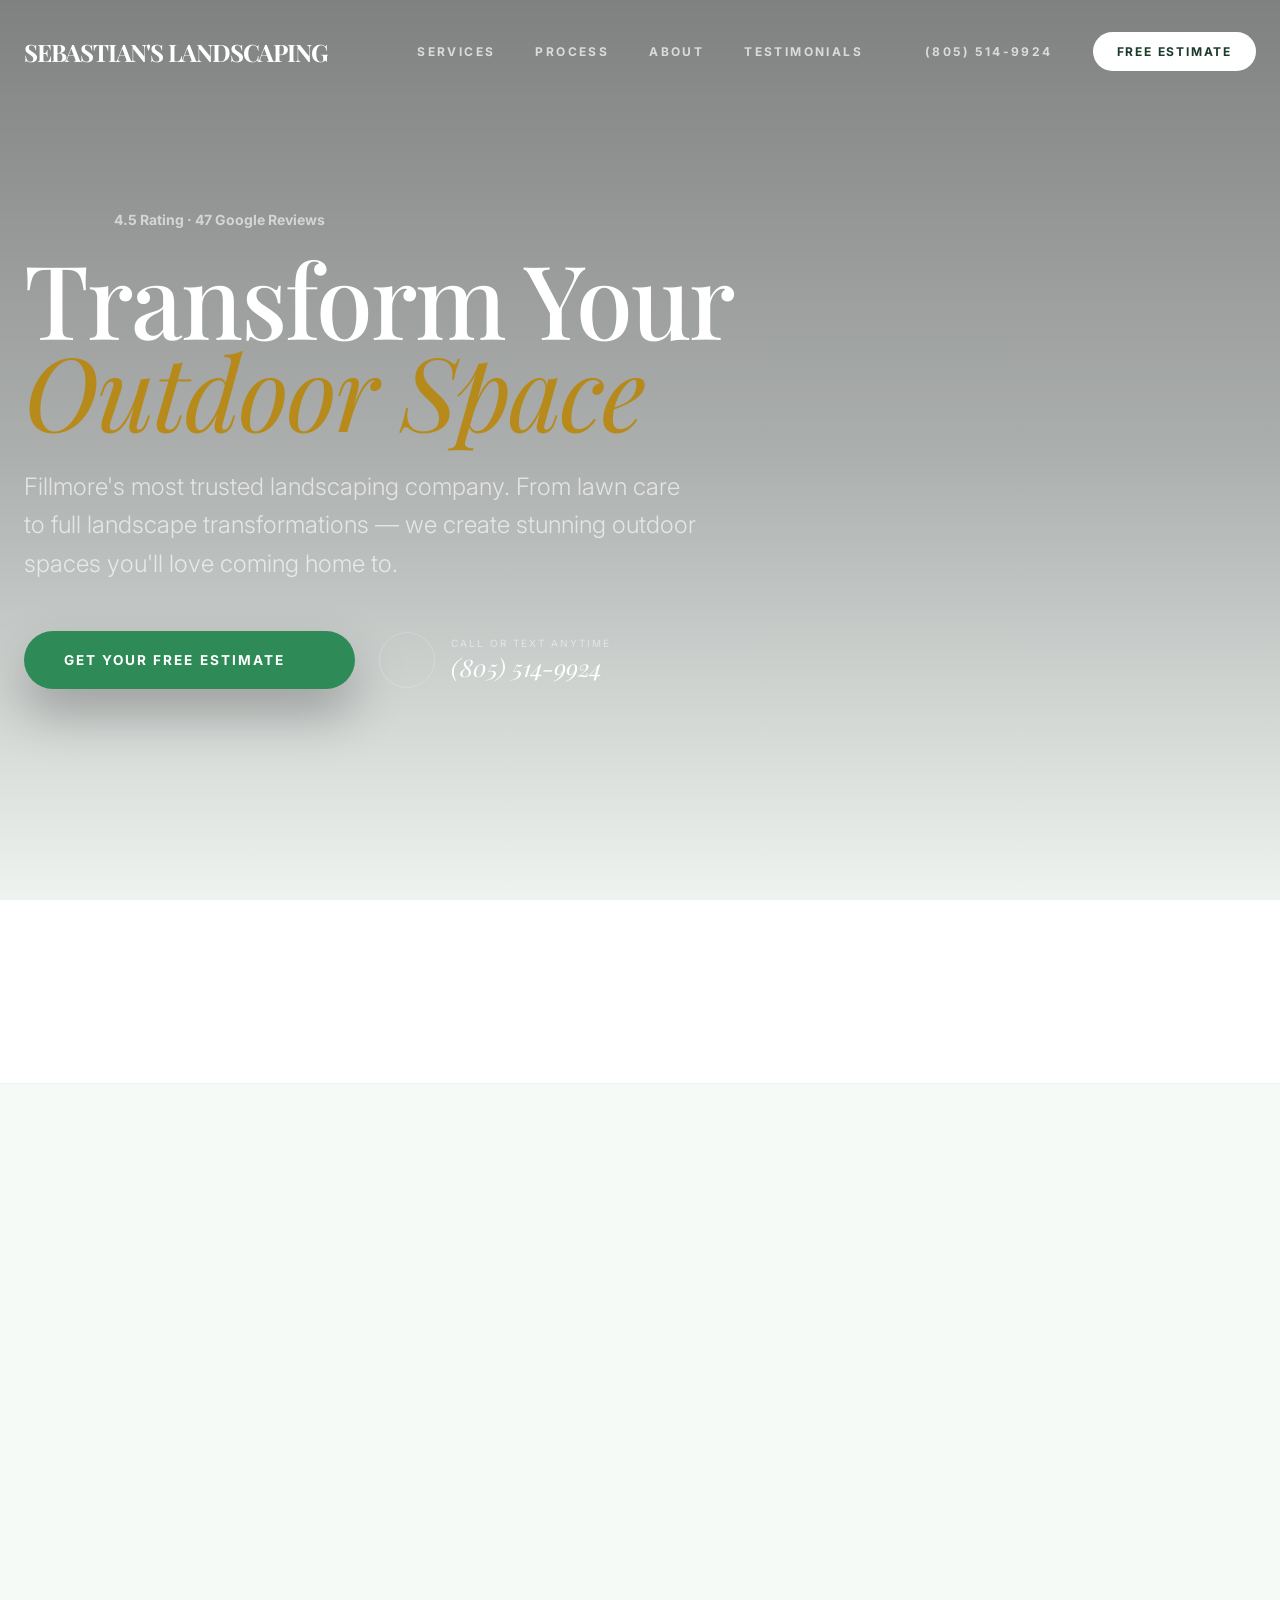
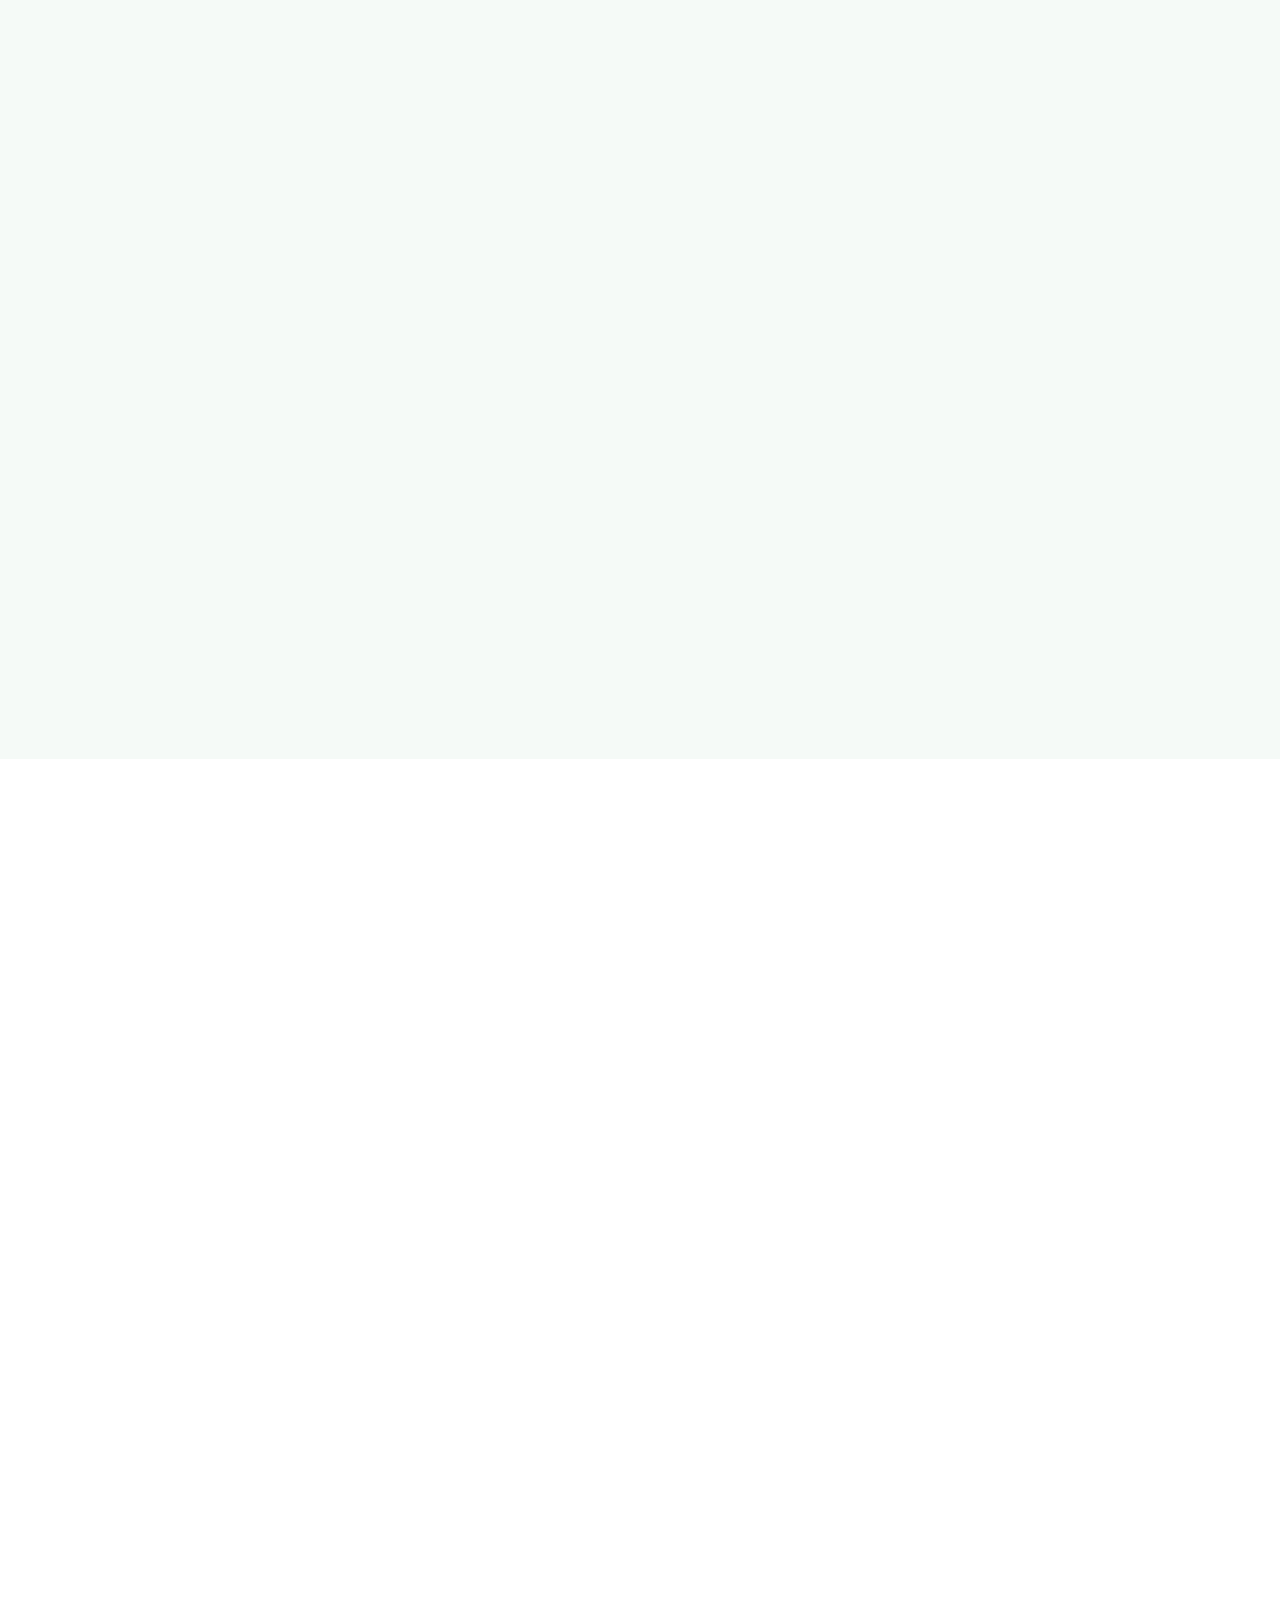
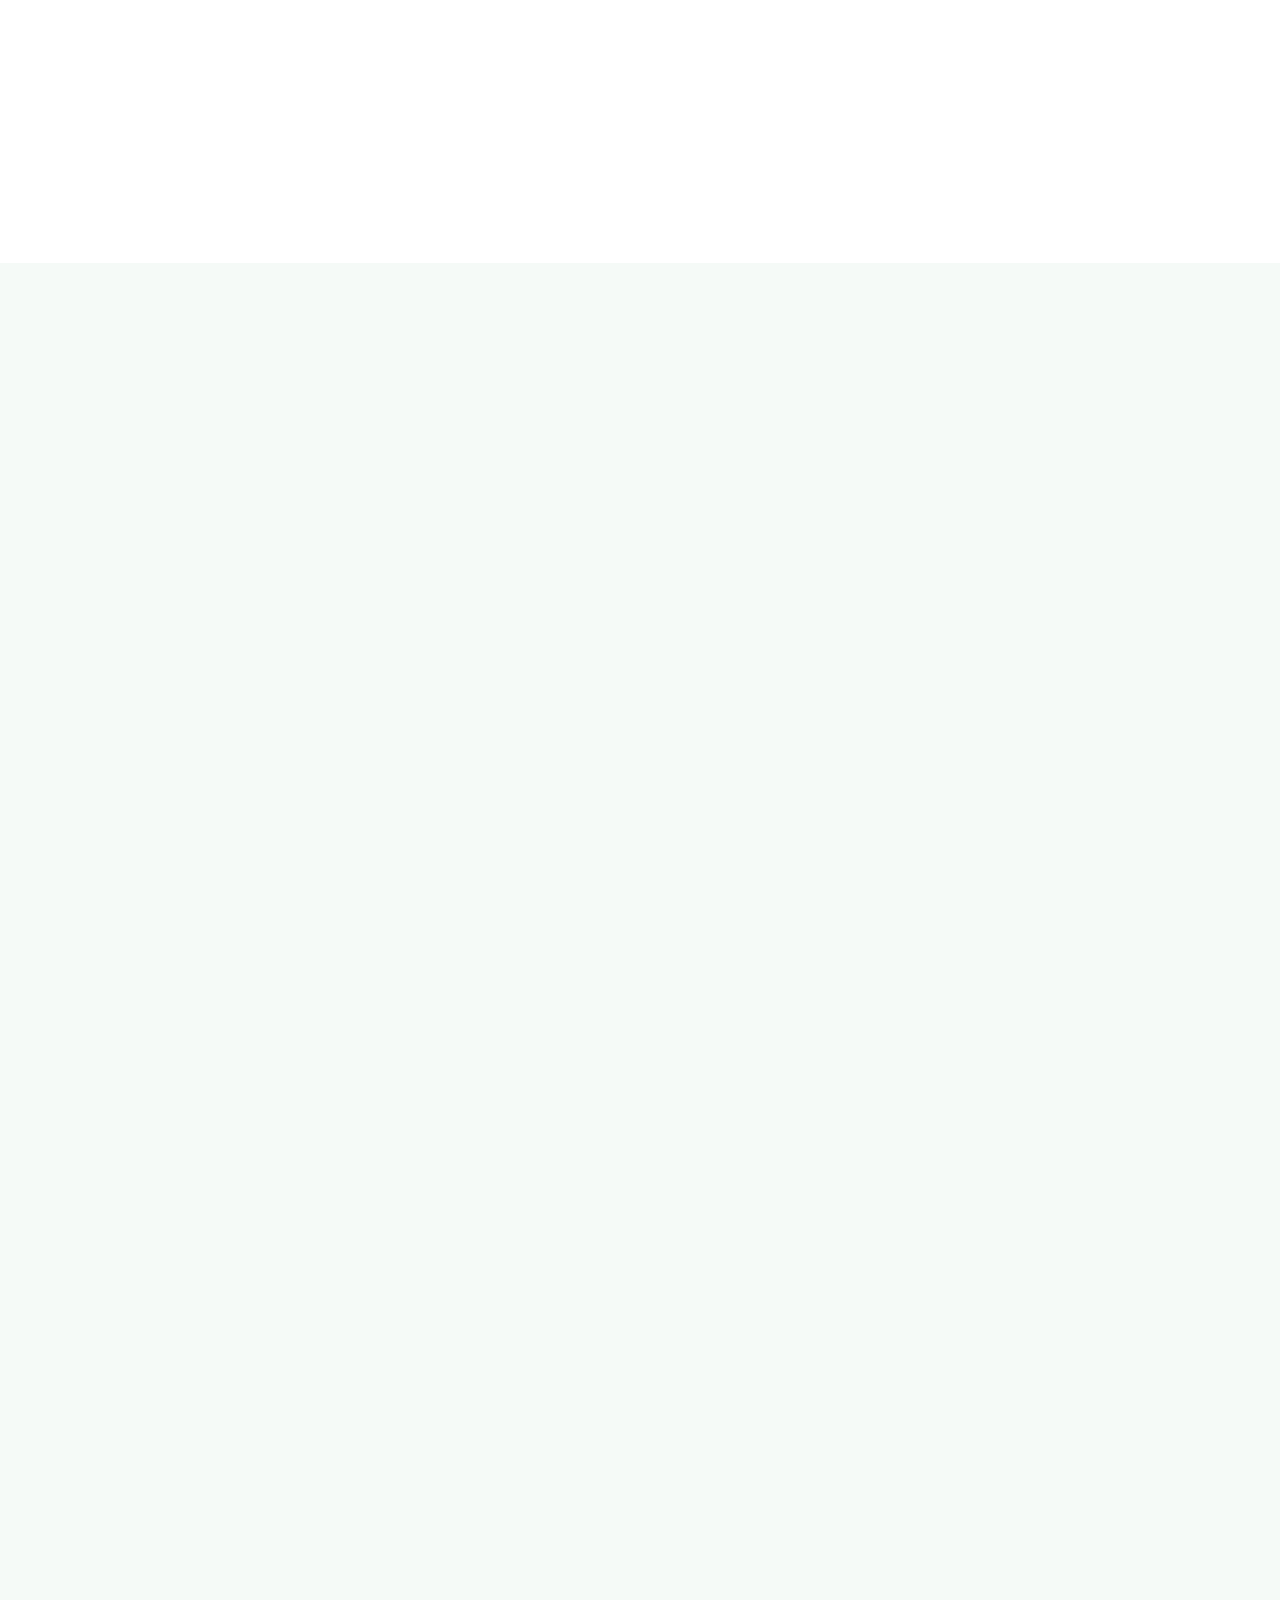
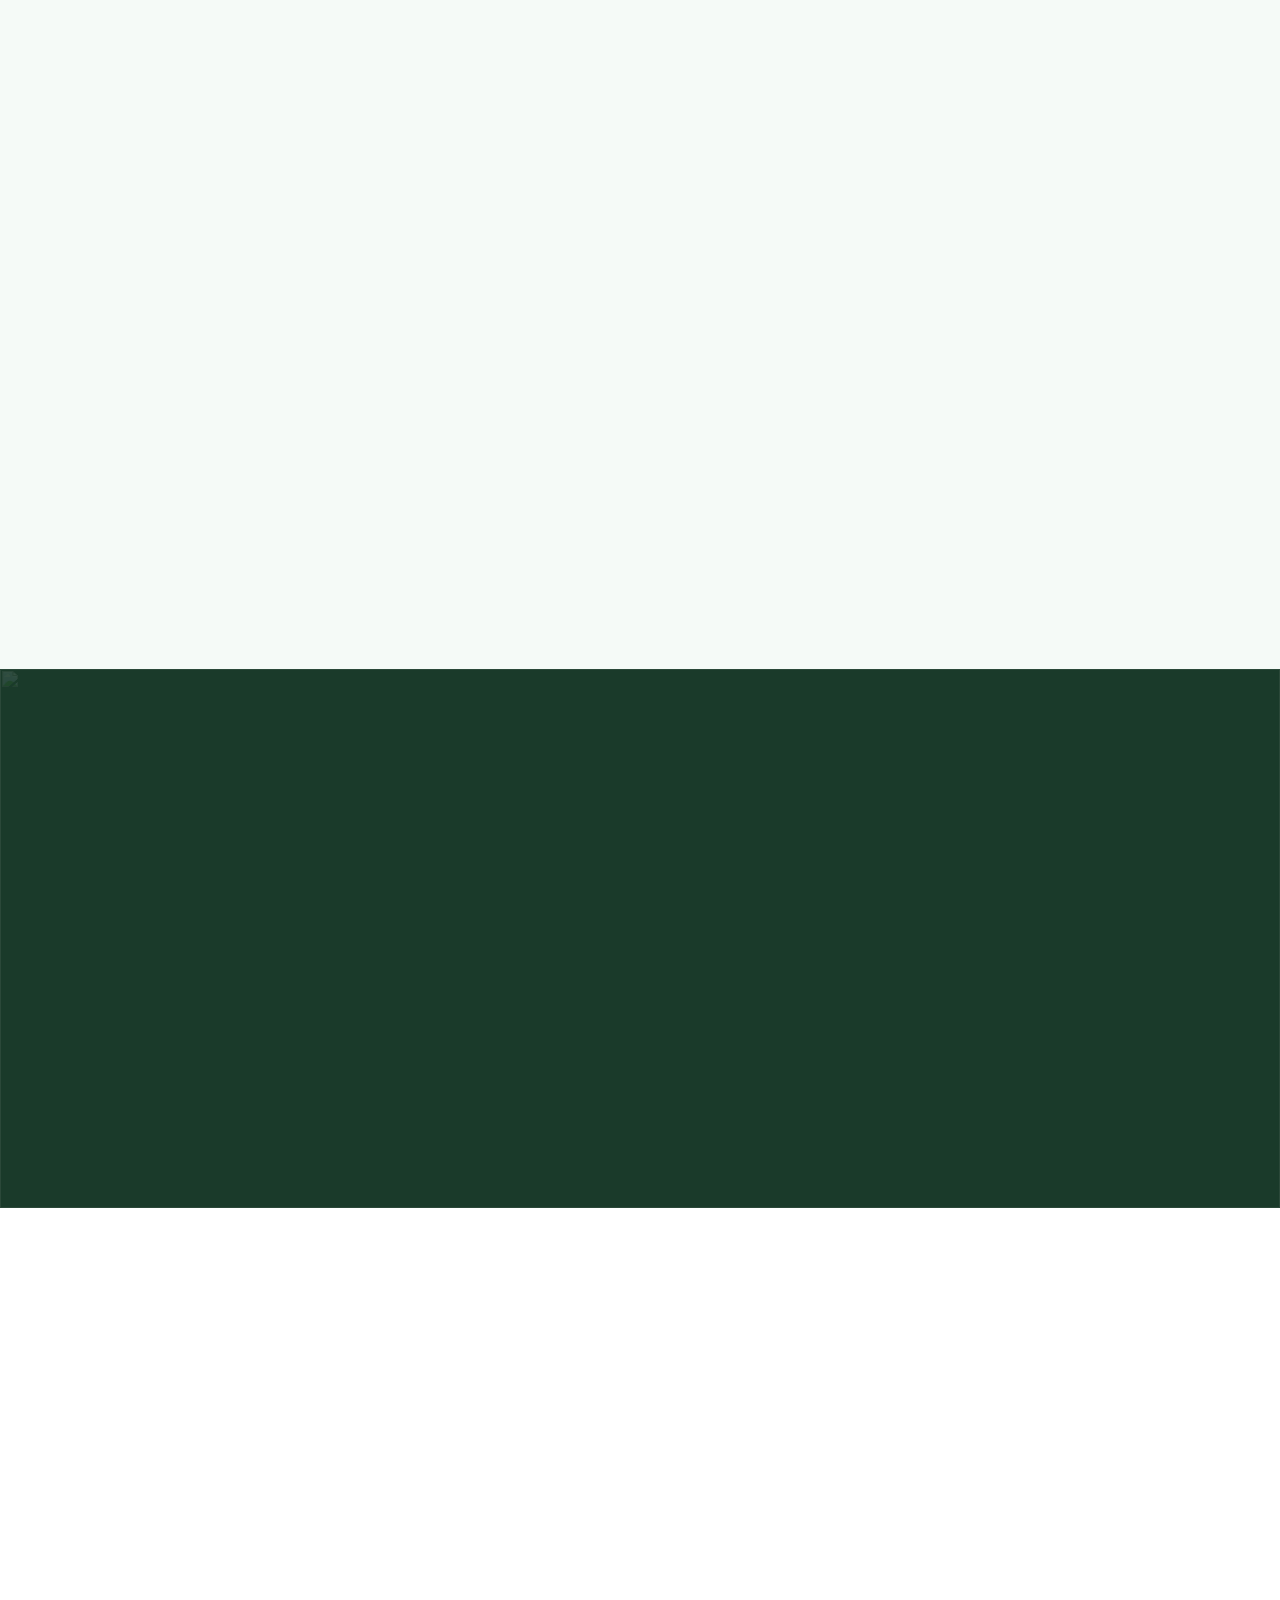
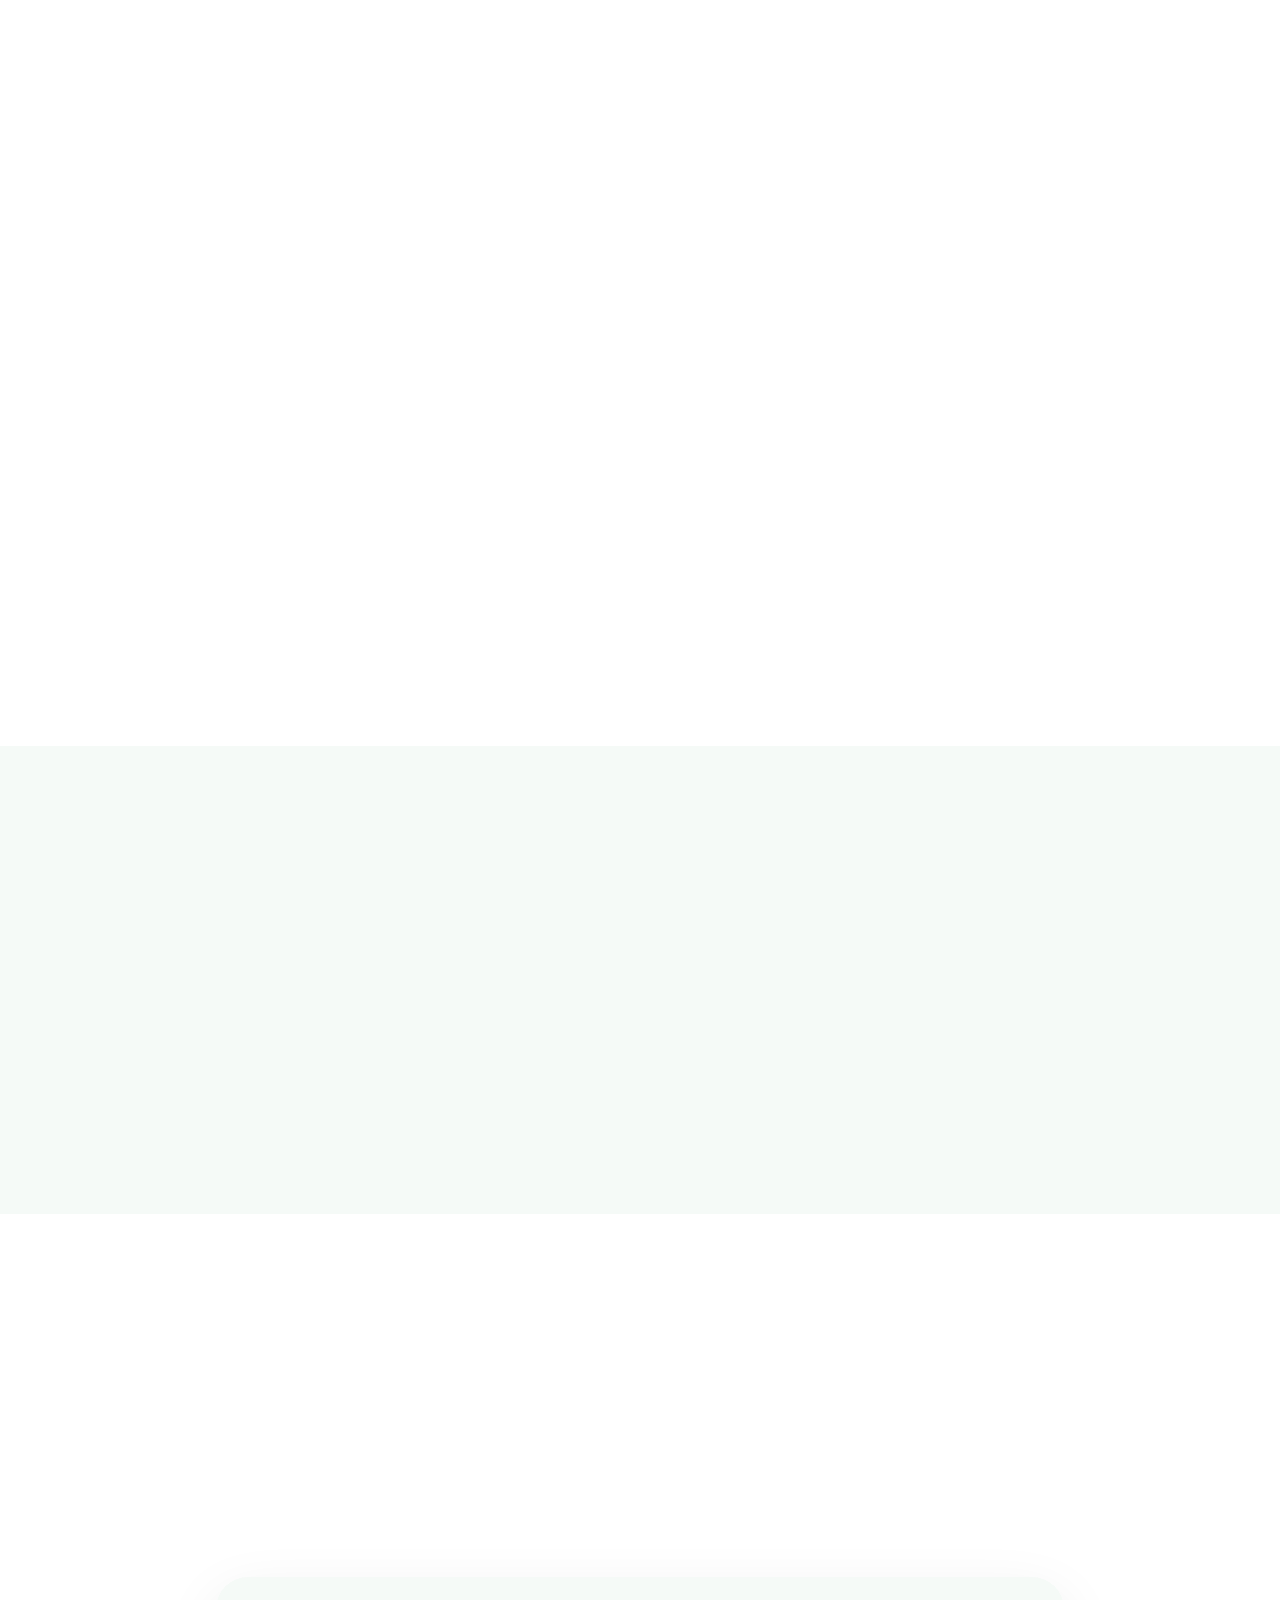
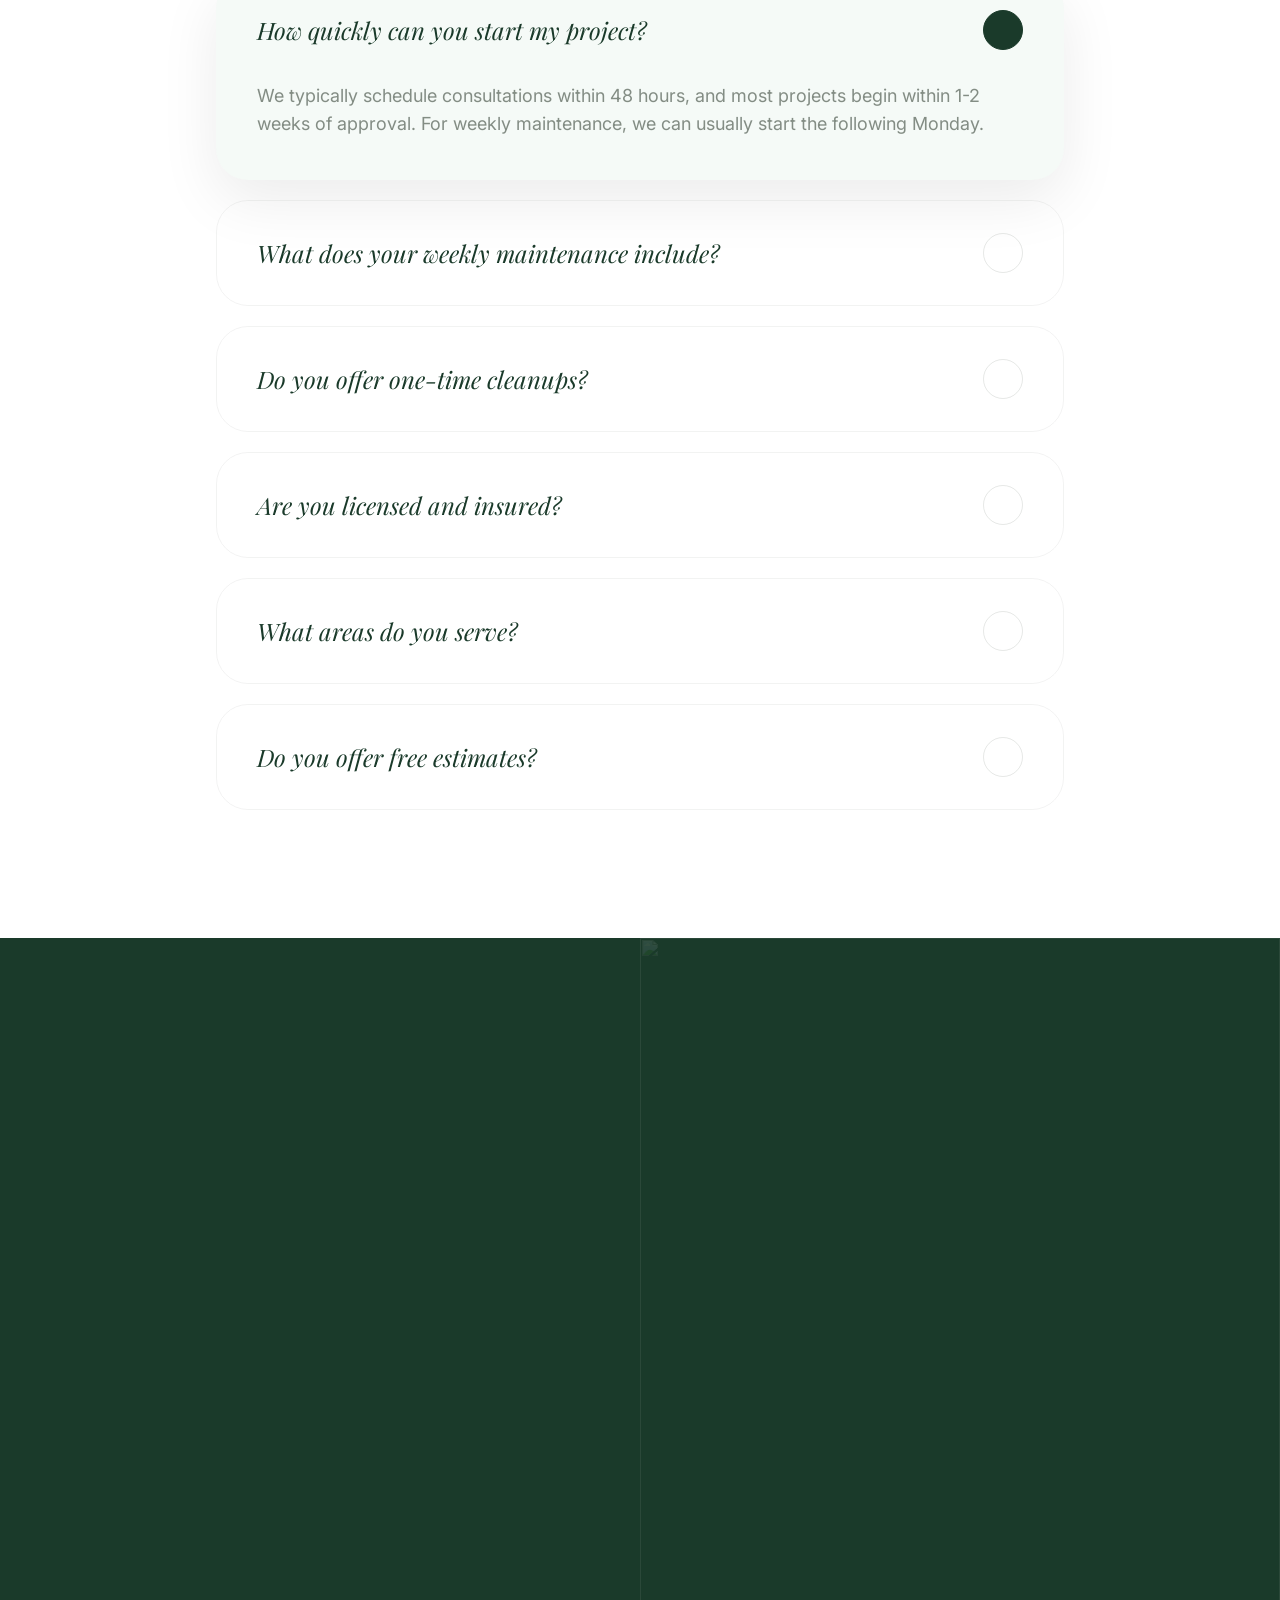
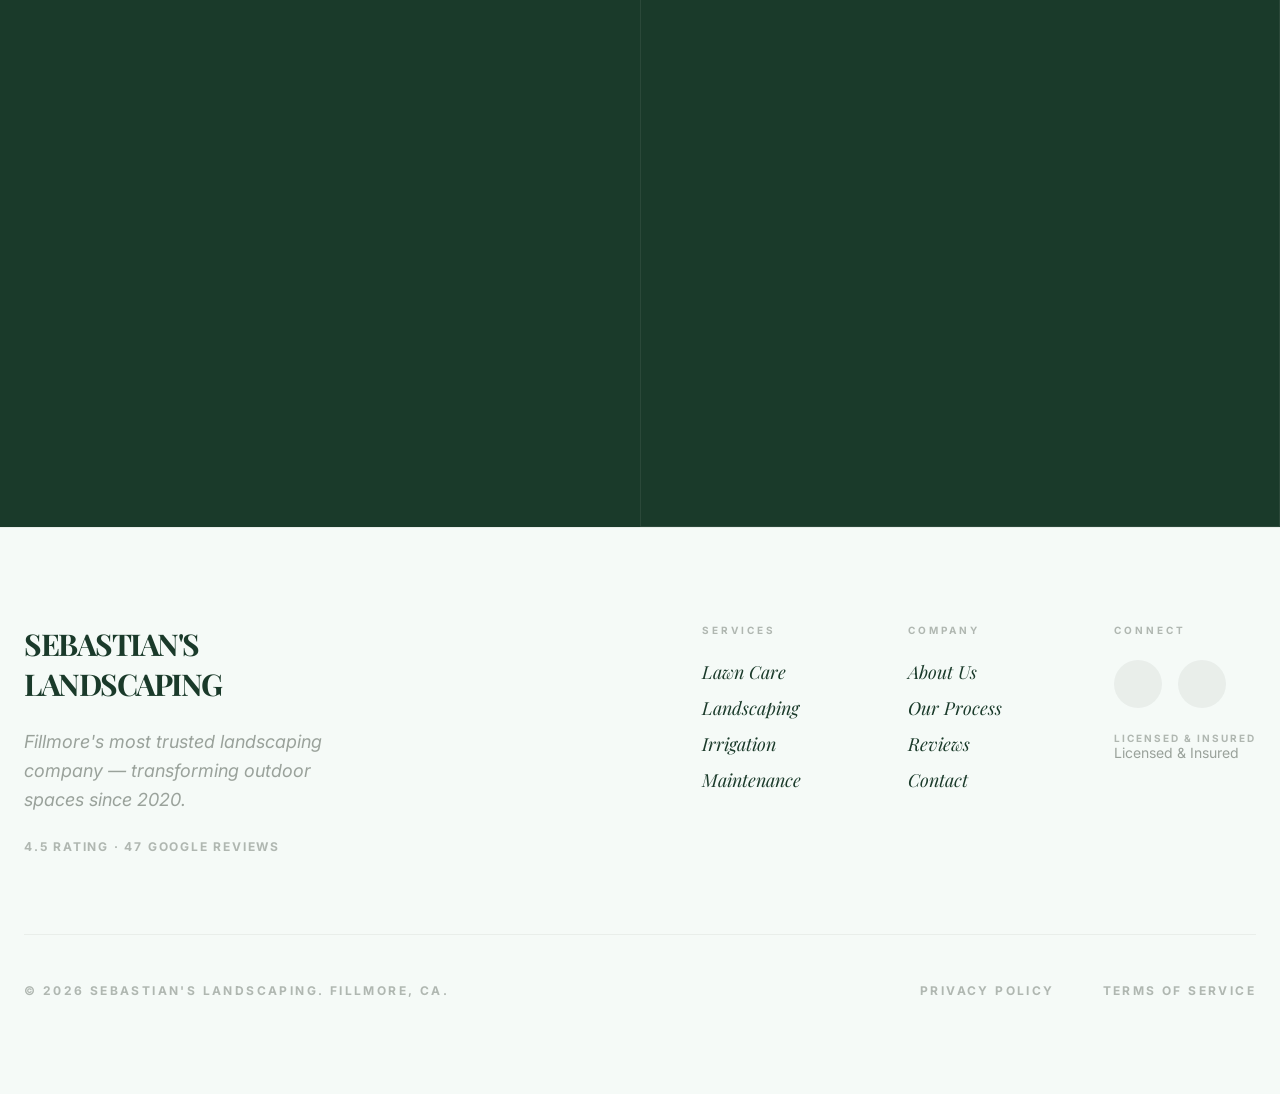
==== index.html @ 2297ad87 "Initial commit: Sebastian's Landscaping website" ====
<!DOCTYPE html>
<html lang="en">
<head>
<meta charset="UTF-8" />
<meta name="viewport" content="width=device-width, initial-scale=1.0" />
<title>Sebastian's Landscaping — Fillmore's Top Landscaping Company</title>
<!-- ═══════════════════════════════════════════════ -->
<!-- GHL HEAD CODE — Paste in Page Settings → Head  -->
<!-- ═══════════════════════════════════════════════ -->

<!-- Google Fonts -->
<link rel="preconnect" href="https://fonts.googleapis.com" />
<link rel="preconnect" href="https://fonts.gstatic.com" crossorigin />
<link
    href="https://fonts.googleapis.com/css2?family=Playfair+Display:ital,wght@0,400..900;1,400..900&family=Inter:wght@100..900&display=swap"
    rel="stylesheet" />

<!-- External Libraries -->
<script src="https://unpkg.com/lucide@latest"></script>

<!-- Site Styles (Scoped to prevent GHL conflicts) -->
<style>
    :root {
        --brand-primary: #1a3a2a;
        --brand-accent: #2e8b57;
        --brand-bg: #f5faf7;
        --font-sans: "Inter", ui-sans-serif, system-ui, sans-serif;
        --font-serif: "Playfair Display", serif
    }

    *,
    *::before,
    *::after {
        margin: 0;
        padding: 0;
        box-sizing: border-box
    }

    body {
        background: var(--brand-bg);
        color: var(--brand-primary);
        font-family: var(--font-sans);
        -webkit-font-smoothing: antialiased;
        overflow-x: hidden
    }

    h1,
    h2,
    h3,
    h4,
    h5,
    h6 {
        font-family: var(--font-serif);
        letter-spacing: -0.02em
    }

    a {
        text-decoration: none;
        color: inherit
    }

    img {
        display: block;
        max-width: 100%
    }

    button {
        border: none;
        background: none;
        cursor: pointer;
        font: inherit;
        color: inherit
    }

    input,
    select,
    textarea {
        font: inherit;
        color: inherit
    }

    .skip-link {
        position: absolute;
        top: -100%;
        left: 16px;
        z-index: 100;
        padding: 12px 24px;
        background: var(--brand-primary);
        color: #fff;
        font-weight: 700;
        font-size: .75rem;
        letter-spacing: .1em;
        text-transform: uppercase;
        border-radius: 0 0 12px 12px;
        transition: top .2s
    }

    .skip-link:focus {
        top: 0
    }

    a:focus-visible,
    button:focus-visible,
    input:focus-visible,
    select:focus-visible,
    textarea:focus-visible {
        outline: 2px solid var(--brand-accent);
        outline-offset: 2px;
        border-radius: 4px
    }

    @media(prefers-reduced-motion:reduce) {

        *,
        *::before,
        *::after {
            animation-duration: .01ms !important;
            transition-duration: .01ms !important
        }
    }

    ::selection {
        background: var(--brand-accent);
        color: #fff
    }

    /* Layout */
    .max-w {
        max-width: 80rem;
        margin: 0 auto;
        padding: 0 1.5rem
    }

    .max-w-4xl {
        max-width: 56rem;
        margin: 0 auto;
        padding: 0 1.5rem
    }

    .max-w-3xl {
        max-width: 48rem
    }

    .grid-2 {
        display: grid;
        grid-template-columns: 1fr;
        gap: 2rem
    }

    .grid-3 {
        display: grid;
        grid-template-columns: 1fr;
        gap: 2rem
    }

    .grid-4 {
        display: grid;
        grid-template-columns: 1fr;
        gap: 2rem
    }

    .grid-2x2 {
        display: grid;
        grid-template-columns: repeat(2, 1fr);
        gap: 2rem
    }

    @media(min-width:768px) {
        .grid-2 {
            grid-template-columns: repeat(2, 1fr)
        }

        .grid-3 {
            grid-template-columns: repeat(2, 1fr)
        }

        .grid-4 {
            grid-template-columns: repeat(2, 1fr)
        }

        .grid-2x2 {
            grid-template-columns: repeat(4, 1fr)
        }
    }

    @media(min-width:1024px) {
        .grid-3 {
            grid-template-columns: repeat(3, 1fr)
        }

        .grid-4 {
            grid-template-columns: repeat(4, 1fr)
        }
    }

    /* Animations */
    .fade-up {
        opacity: 0;
        transform: translateY(40px);
        transition: opacity .8s cubic-bezier(.21, .47, .32, .98), transform .8s cubic-bezier(.21, .47, .32, .98)
    }

    .fade-up.visible {
        opacity: 1;
        transform: translateY(0)
    }

    .hero-content {
        opacity: 0;
        transform: translateY(60px);
        animation: heroIn 1.2s cubic-bezier(.16, 1, .3, 1) .2s forwards
    }

    @keyframes heroIn {
        to {
            opacity: 1;
            transform: translateY(0)
        }
    }

    .hero-rating {
        opacity: 0;
        transform: translateX(-20px);
        animation: ratingIn .8s ease .5s forwards
    }

    @keyframes ratingIn {
        to {
            opacity: 1;
            transform: translateX(0)
        }
    }

    @keyframes bounce {

        0%,
        100% {
            transform: translateX(-50%) translateY(0)
        }

        50% {
            transform: translateX(-50%) translateY(10px)
        }
    }

    @keyframes float {

        0%,
        100% {
            transform: translateY(0)
        }

        50% {
            transform: translateY(-6px)
        }
    }

    .btn-hover {
        transition: transform .2s
    }

    .btn-hover:hover {
        transform: scale(1.05)
    }

    .btn-hover:active {
        transform: scale(.95)
    }

    /* Navbar */
    .navbar {
        position: fixed;
        top: 0;
        left: 0;
        width: 100%;
        z-index: 50;
        transition: all .5s;
        padding: 2rem 0
    }

    .navbar.scrolled {
        background: rgba(252, 250, 247, .9);
        backdrop-filter: blur(16px);
        -webkit-backdrop-filter: blur(16px);
        padding: 1rem 0;
        box-shadow: 0 1px 3px rgba(0, 0, 0, .05)
    }

    .navbar-inner {
        display: flex;
        align-items: center;
        justify-content: space-between
    }

    .nav-logo {
        font-family: var(--font-serif);
        font-size: 1.5rem;
        font-weight: 700;
        letter-spacing: -.05em;
        color: #fff;
        transition: color .5s
    }

    .navbar.scrolled .nav-logo {
        color: var(--brand-primary)
    }

    .nav-links {
        display: none;
        align-items: center;
        gap: 2.5rem
    }

    @media(min-width:768px) {
        .nav-links {
            display: flex
        }
    }

    .nav-link {
        font-size: .75rem;
        font-weight: 700;
        text-transform: uppercase;
        letter-spacing: .2em;
        color: rgba(255, 255, 255, .7);
        transition: color .5s
    }

    .nav-link:hover {
        color: #fff
    }

    .navbar.scrolled .nav-link {
        color: rgba(18, 31, 18, .6)
    }

    .navbar.scrolled .nav-link:hover {
        color: var(--brand-accent)
    }

    .nav-cta {
        padding: .75rem 1.5rem;
        font-size: .75rem;
        font-weight: 700;
        text-transform: uppercase;
        letter-spacing: .15em;
        border-radius: 9999px;
        background: #fff;
        color: var(--brand-primary);
        transition: all .5s
    }

    .nav-cta:hover {
        background: var(--brand-accent);
        color: #fff
    }

    .navbar.scrolled .nav-cta {
        background: var(--brand-primary);
        color: #fff
    }

    .navbar.scrolled .nav-cta:hover {
        background: var(--brand-accent)
    }

    .mobile-toggle {
        display: block;
        color: #fff;
        transition: color .5s
    }

    .navbar.scrolled .mobile-toggle {
        color: var(--brand-primary)
    }

    @media(min-width:768px) {
        .mobile-toggle {
            display: none
        }
    }

    .mobile-menu {
        display: none;
        position: absolute;
        top: 100%;
        left: 0;
        width: 100%;
        background: var(--brand-bg);
        border-bottom: 1px solid rgba(18, 31, 18, .05);
        padding: 2rem;
        flex-direction: column;
        gap: 1.5rem
    }

    .mobile-menu.open {
        display: flex
    }

    @media(min-width:768px) {
        .mobile-menu {
            display: none !important
        }
    }

    .mobile-menu a {
        font-family: var(--font-serif);
        font-size: 1.25rem;
        color: var(--brand-primary)
    }

    .mobile-menu .mob-btn {
        padding: 1.25rem;
        font-family: var(--font-sans);
        text-align: center;
        font-weight: 700;
        font-size: .85rem;
        border-radius: 1rem;
        display: flex;
        align-items: center;
        justify-content: center;
        gap: .5rem
    }

    /* Hero */
    .hero {
        position: relative;
        height: 100vh;
        width: 100%;
        overflow: hidden;
        display: flex;
        align-items: center
    }

    .hero-bg {
        position: absolute;
        inset: 0;
        transform: scale(1.1)
    }

    .hero-bg img {
        width: 100%;
        height: 100%;
        object-fit: cover
    }

    .hero-overlay {
        position: absolute;
        inset: 0;
        background: linear-gradient(to bottom, rgba(0, 0, 0, .5), rgba(0, 0, 0, .3), var(--brand-bg))
    }

    .hero .stars {
        display: flex;
        gap: 2px;
        color: var(--brand-accent)
    }

    .hero .rating-row {
        display: flex;
        align-items: center;
        gap: .75rem;
        margin-bottom: 1.5rem
    }

    .hero .rating-text {
        color: rgba(255, 255, 255, .6);
        font-size: .875rem;
        font-weight: 700
    }

    .hero h1 {
        font-size: clamp(3rem, 8vw, 7rem);
        color: #fff;
        line-height: .9;
        margin-bottom: 2rem;
        font-weight: 500;
        text-wrap: balance
    }

    .hero h1 .accent {
        font-style: italic;
        font-weight: 300;
        color: rgba(184, 134, 11, .9)
    }

    .hero .sub {
        color: rgba(255, 255, 255, .65);
        font-size: clamp(1.1rem, 2vw, 1.5rem);
        margin-bottom: 3rem;
        max-width: 42rem;
        line-height: 1.6;
        font-weight: 300
    }

    .hero-actions {
        display: flex;
        flex-direction: column;
        gap: 1.5rem;
        align-items: flex-start
    }

    @media(min-width:640px) {
        .hero-actions {
            flex-direction: row;
            align-items: center
        }
    }

    .cta-primary {
        padding: 1.25rem 2.5rem;
        background: var(--brand-accent);
        color: #fff;
        font-weight: 700;
        font-size: .85rem;
        text-transform: uppercase;
        letter-spacing: .15em;
        border-radius: 9999px;
        box-shadow: 0 25px 50px rgba(0, 0, 0, .25);
        display: inline-flex;
        align-items: center;
        gap: .75rem
    }

    .phone-cta {
        display: flex;
        align-items: center;
        gap: 1rem;
        color: #fff
    }

    .phone-circle {
        width: 3.5rem;
        height: 3.5rem;
        border-radius: 50%;
        border: 1px solid rgba(255, 255, 255, .2);
        backdrop-filter: blur(12px);
        display: flex;
        align-items: center;
        justify-content: center;
        transition: all .5s
    }

    .phone-cta:hover .phone-circle {
        background: var(--brand-accent);
        border-color: var(--brand-accent)
    }

    .phone-label {
        font-size: .625rem;
        text-transform: uppercase;
        letter-spacing: .2em;
        opacity: .5;
        margin-bottom: 2px
    }

    .phone-number {
        font-size: 1.5rem;
        font-family: var(--font-serif);
        font-style: italic
    }

    .scroll-indicator {
        position: absolute;
        bottom: 3rem;
        left: 50%;
        transform: translateX(-50%);
        color: rgba(255, 255, 255, .3);
        animation: bounce 2s infinite
    }

    /* Section shared */
    .section-label {
        color: var(--brand-accent);
        font-size: .75rem;
        font-weight: 700;
        text-transform: uppercase;
        letter-spacing: .4em;
        margin-bottom: 1.5rem
    }

    .section-title {
        font-size: clamp(2.5rem, 5vw, 4.5rem);
        line-height: .9;
        margin-bottom: 2rem
    }

    .section-title .light {
        font-style: italic;
        font-weight: 300
    }

    .section-desc {
        font-size: 1.25rem;
        color: rgba(18, 31, 18, .5);
        line-height: 1.6
    }

    /* Trust Bar */
    .trust-bar {
        padding: 3rem 0;
        background: #fff;
        border-bottom: 1px solid rgba(18, 31, 18, .05)
    }

    .stat-value {
        font-size: clamp(2rem, 4vw, 3rem);
        font-family: var(--font-serif);
        font-weight: 700;
        color: var(--brand-primary);
        margin-bottom: .5rem
    }

    .stat-label {
        font-size: .75rem;
        font-weight: 700;
        text-transform: uppercase;
        letter-spacing: .2em;
        color: rgba(18, 31, 18, .4)
    }

    /* Cards */
    .card {
        padding: 2.5rem;
        border-radius: 2rem;
        background: #fff;
        border: 1px solid rgba(18, 31, 18, .05);
        transition: box-shadow .5s
    }

    .card:hover {
        box-shadow: 0 20px 60px rgba(0, 0, 0, .08)
    }

    .card-icon {
        width: 4rem;
        height: 4rem;
        border-radius: 1rem;
        background: rgba(184, 134, 11, .1);
        display: flex;
        align-items: center;
        justify-content: center;
        margin-bottom: 2rem;
        transition: background .5s;
        color: var(--brand-accent)
    }

    .card:hover .card-icon {
        background: rgba(184, 134, 11, .2)
    }

    .card h3 {
        font-size: 1.5rem;
        font-style: italic;
        margin-bottom: 1rem
    }

    .card p {
        color: rgba(18, 31, 18, .5);
        line-height: 1.6
    }

    /* Process */
    .process-card {
        position: relative;
        padding: 2.5rem;
        border-radius: 2.5rem;
        border: 1px solid rgba(18, 31, 18, .05);
        transition: all .5s;
        background: rgba(252, 250, 247, .5)
    }

    .process-card:hover {
        border-color: rgba(184, 134, 11, .2)
    }

    .process-num {
        position: absolute;
        top: 1.5rem;
        right: 2rem;
        font-size: 5rem;
        font-family: var(--font-serif);
        font-weight: 700;
        color: rgba(18, 31, 18, .04)
    }

    .process-icon {
        width: 4rem;
        height: 4rem;
        border-radius: 1rem;
        background: rgba(184, 134, 11, .1);
        display: flex;
        align-items: center;
        justify-content: center;
        margin-bottom: 2rem;
        color: var(--brand-accent);
        transition: all .5s
    }

    .process-card:hover .process-icon {
        background: var(--brand-accent);
        color: #fff
    }

    /* Services */
    .service-item {
        margin-bottom: 1rem
    }

    .service-img-wrap {
        aspect-ratio: 3/2;
        overflow: hidden;
        border-radius: 2.5rem;
        margin-bottom: 2rem;
        position: relative;
        background: rgba(18, 31, 18, .05)
    }

    .service-img-wrap img {
        width: 100%;
        height: 100%;
        object-fit: cover;
        transition: transform 1s
    }

    .service-item:hover .service-img-wrap img {
        transform: scale(1.1)
    }

    .service-img-overlay {
        position: absolute;
        inset: 0;
        background: linear-gradient(to top, rgba(0, 0, 0, .4), transparent);
        transition: background .5s
    }

    .service-item:hover .service-img-overlay {
        background: linear-gradient(to top, rgba(0, 0, 0, .2), transparent)
    }

    .service-header {
        display: flex;
        justify-content: space-between;
        align-items: flex-start;
        gap: 1.5rem
    }

    .service-header h3 {
        font-size: 1.875rem;
        font-style: italic;
        margin-bottom: .75rem
    }

    .service-header p {
        color: rgba(18, 31, 18, .5);
        line-height: 1.6;
        max-width: 28rem;
        margin-bottom: 1.25rem
    }

    .service-tags {
        display: flex;
        flex-wrap: wrap;
        gap: .75rem
    }

    .tag {
        display: inline-flex;
        align-items: center;
        gap: .375rem;
        padding: .5rem 1rem;
        background: rgba(184, 134, 11, .1);
        color: var(--brand-accent);
        font-size: .75rem;
        font-weight: 700;
        text-transform: uppercase;
        letter-spacing: .05em;
        border-radius: 9999px
    }

    .service-arrow {
        width: 3.5rem;
        height: 3.5rem;
        border-radius: 50%;
        border: 1px solid rgba(18, 31, 18, .1);
        display: flex;
        align-items: center;
        justify-content: center;
        flex-shrink: 0;
        margin-top: .25rem;
        transition: all .5s
    }

    .service-item:hover .service-arrow {
        background: var(--brand-primary);
        color: #fff
    }

    /* Special Offer */
    .offer {
        padding: 5rem 0;
        background: var(--brand-primary);
        color: #fff;
        position: relative;
        overflow: hidden
    }

    .offer-bg {
        position: absolute;
        inset: 0;
        opacity: .1
    }

    .offer-bg img {
        width: 100%;
        height: 100%;
        object-fit: cover
    }

    .offer-inner {
        position: relative;
        z-index: 1;
        text-align: center
    }

    .offer h2 {
        font-size: clamp(2.5rem, 5vw, 4.5rem);
        line-height: .9;
        margin-bottom: 2rem
    }

    .offer h2 .light {
        font-style: italic;
        font-weight: 300
    }

    .offer h2 .gold {
        color: var(--brand-accent)
    }

    .offer .sub {
        font-size: 1.25rem;
        color: rgba(255, 255, 255, .5);
        max-width: 42rem;
        margin: 0 auto 2.5rem;
        line-height: 1.6
    }

    .offer-actions {
        display: flex;
        flex-direction: column;
        align-items: center;
        gap: 1.5rem
    }

    @media(min-width:640px) {
        .offer-actions {
            flex-direction: row;
            justify-content: center
        }
    }

    .offer-phone {
        display: flex;
        align-items: center;
        gap: .75rem;
        color: rgba(255, 255, 255, .7);
        transition: color .3s
    }

    .offer-phone:hover {
        color: #fff
    }

    /* Testimonials */
    .testimonial {
        padding: 2.5rem;
        border-radius: 2.5rem;
        background: var(--brand-bg);
        border: 1px solid rgba(18, 31, 18, .05);
        transition: box-shadow .5s
    }

    .testimonial:hover {
        box-shadow: 0 20px 60px rgba(0, 0, 0, .08)
    }

    .testimonial .quote-icon {
        color: rgba(184, 134, 11, .2);
        margin-bottom: 1.5rem
    }

    .testimonial blockquote {
        font-size: 1.25rem;
        font-family: var(--font-serif);
        font-style: italic;
        line-height: 1.6;
        margin-bottom: 2rem
    }

    .testimonial-footer {
        display: flex;
        align-items: center;
        justify-content: space-between
    }

    .testimonial-author {
        display: flex;
        align-items: center;
        gap: 1rem
    }

    .author-avatar {
        width: 3rem;
        height: 3rem;
        border-radius: 50%;
        background: rgba(184, 134, 11, .1);
        display: flex;
        align-items: center;
        justify-content: center;
        color: var(--brand-accent);
        font-family: var(--font-serif);
        font-size: 1.25rem;
        font-weight: 700
    }

    .author-name {
        font-weight: 700;
        font-size: .875rem
    }

    .author-role {
        font-size: .625rem;
        text-transform: uppercase;
        letter-spacing: .15em;
        color: rgba(18, 31, 18, .4)
    }

    .project-tag {
        padding: .5rem 1rem;
        background: rgba(184, 134, 11, .1);
        color: var(--brand-accent);
        font-size: .625rem;
        font-weight: 700;
        text-transform: uppercase;
        letter-spacing: .08em;
        border-radius: 9999px
    }

    @media(max-width:639px) {
        .project-tag {
            display: none
        }
    }

    /* Testimonial Stars Row */
    .stars-row {
        display: flex;
        align-items: center;
        justify-content: center;
        gap: 1rem;
        margin-bottom: 1rem
    }

    .stars-row .stars {
        display: flex;
        gap: 2px;
        color: var(--brand-accent)
    }

    .stars-summary {
        color: rgba(18, 31, 18, .4);
        font-weight: 700;
        text-transform: uppercase;
        letter-spacing: .15em;
        font-size: .75rem
    }

    /* Service Area */
    .area-tags {
        display: flex;
        flex-wrap: wrap;
        justify-content: center;
        gap: 1rem
    }

    .area-tag {
        display: inline-flex;
        align-items: center;
        gap: .5rem;
        padding: .75rem 1.5rem;
        background: #fff;
        border: 1px solid rgba(18, 31, 18, .05);
        border-radius: 9999px;
        font-family: var(--font-serif);
        font-style: italic;
        font-size: 1.125rem;
        transition: border-color .3s
    }

    .area-tag:hover {
        border-color: rgba(184, 134, 11, .3)
    }

    .area-tag i[data-lucide] {
        color: var(--brand-accent)
    }

    /* FAQ */
    .faq-item {
        border-radius: 2rem;
        transition: all .5s;
        border: 1px solid rgba(18, 31, 18, .05)
    }

    .faq-item.open {
        background: var(--brand-bg);
        box-shadow: 0 20px 60px rgba(0, 0, 0, .08);
        border-color: transparent
    }

    .faq-btn {
        width: 100%;
        padding: 2rem 2.5rem;
        display: flex;
        align-items: center;
        justify-content: space-between;
        text-align: left;
        gap: 1rem
    }

    .faq-btn span {
        font-size: clamp(1.1rem, 2vw, 1.5rem);
        font-family: var(--font-serif);
        font-style: italic
    }

    .faq-chevron {
        width: 2.5rem;
        height: 2.5rem;
        border-radius: 50%;
        border: 1px solid rgba(18, 31, 18, .1);
        display: flex;
        align-items: center;
        justify-content: center;
        flex-shrink: 0;
        transition: all .5s
    }

    .faq-item.open .faq-chevron {
        transform: rotate(180deg);
        background: var(--brand-primary);
        color: #fff;
        border-color: var(--brand-primary)
    }

    .faq-answer {
        max-height: 0;
        overflow: hidden;
        transition: max-height .5s cubic-bezier(.4, 0, .2, 1), padding .5s
    }

    .faq-item.open .faq-answer {
        max-height: 300px
    }

    .faq-answer p {
        padding: 0 2.5rem 2.5rem;
        color: rgba(18, 31, 18, .5);
        line-height: 1.6;
        font-size: 1.125rem
    }

    /* Contact */
    .contact {
        padding: 8rem 0;
        background: var(--brand-primary);
        color: #fff;
        position: relative;
        overflow: hidden
    }

    .contact-bg {
        position: absolute;
        top: 0;
        right: 0;
        width: 50%;
        height: 100%;
        opacity: .1
    }

    .contact-bg img {
        width: 100%;
        height: 100%;
        object-fit: cover
    }

    .contact-grid {
        display: grid;
        gap: 5rem;
        align-items: center
    }

    @media(min-width:1024px) {
        .contact-grid {
            grid-template-columns: 1fr 1fr;
            gap: 8rem
        }
    }

    .contact-check {
        display: flex;
        align-items: center;
        gap: 1rem;
        color: rgba(255, 255, 255, .5)
    }

    .contact-check i {
        color: var(--brand-accent);
        flex-shrink: 0
    }

    .contact-link {
        display: flex;
        align-items: center;
        gap: 1.5rem
    }

    .contact-circle {
        width: 4rem;
        height: 4rem;
        border-radius: 50%;
        background: rgba(255, 255, 255, .05);
        border: 1px solid rgba(255, 255, 255, .1);
        display: flex;
        align-items: center;
        justify-content: center;
        transition: background .5s
    }

    .contact-link:hover .contact-circle {
        background: var(--brand-accent)
    }

    .contact-link .lbl {
        font-size: .625rem;
        color: rgba(255, 255, 255, .4);
        text-transform: uppercase;
        letter-spacing: .2em;
        margin-bottom: 2px
    }

    .contact-link .val {
        font-size: 1.5rem;
        font-family: var(--font-serif);
        font-style: italic
    }

    .form-card {
        background: #fff;
        padding: 2.5rem;
        border-radius: 3rem;
        color: var(--brand-primary);
        box-shadow: 0 25px 50px rgba(0, 0, 0, .25)
    }

    @media(min-width:768px) {
        .form-card {
            padding: 3.5rem
        }
    }

    .form-card h3 {
        font-size: 1.875rem;
        font-style: italic;
        margin-bottom: .5rem
    }

    .form-card .form-sub {
        color: rgba(18, 31, 18, .4);
        font-size: .875rem;
        margin-bottom: 2.5rem
    }

    .form-row {
        display: grid;
        gap: 2rem
    }

    @media(min-width:768px) {
        .form-row {
            grid-template-columns: 1fr 1fr
        }
    }

    .form-group {
        margin-bottom: 2rem
    }

    .form-group label {
        display: block;
        font-size: .625rem;
        font-weight: 700;
        text-transform: uppercase;
        letter-spacing: .2em;
        color: rgba(18, 31, 18, .3);
        margin-bottom: .5rem
    }

    .form-group input,
    .form-group select,
    .form-group textarea {
        width: 100%;
        padding: 1rem 0;
        background: transparent;
        border: none;
        border-bottom: 2px solid rgba(18, 31, 18, .1);
        font-family: var(--font-serif);
        font-size: 1.25rem;
        font-style: italic;
        transition: border-color .3s;
        outline: none
    }

    .form-group input:focus,
    .form-group select:focus,
    .form-group textarea:focus {
        border-color: var(--brand-accent)
    }

    .form-group textarea {
        height: 7rem;
        resize: none
    }

    .form-group select {
        appearance: none;
        cursor: pointer
    }

    .submit-btn {
        width: 100%;
        padding: 1.5rem;
        background: var(--brand-primary);
        color: #fff;
        font-weight: 700;
        font-size: .85rem;
        text-transform: uppercase;
        letter-spacing: .3em;
        border-radius: 1rem;
        box-shadow: 0 20px 40px rgba(0, 0, 0, .15);
        transition: background .5s;
        cursor: pointer;
        border: none
    }

    .submit-btn:hover {
        background: var(--brand-accent)
    }

    .form-note {
        text-align: center;
        font-size: .75rem;
        color: rgba(18, 31, 18, .3);
        margin-top: 1rem
    }

    /* Footer */
    footer {
        padding: 6rem 0;
        background: var(--brand-bg);
        border-top: 1px solid rgba(18, 31, 18, .05)
    }

    .footer-top {
        display: flex;
        flex-direction: column;
        gap: 5rem;
        margin-bottom: 5rem
    }

    @media(min-width:768px) {
        .footer-top {
            flex-direction: row;
            justify-content: space-between
        }
    }

    .footer-brand {
        max-width: 20rem
    }

    .footer-brand .logo {
        font-family: var(--font-serif);
        font-size: 1.875rem;
        font-weight: 700;
        letter-spacing: -.05em;
        margin-bottom: 1.5rem;
        display: block
    }

    .footer-brand .tagline {
        color: rgba(18, 31, 18, .4);
        line-height: 1.6;
        font-size: 1.125rem;
        font-style: italic;
        margin-bottom: 1.5rem
    }

    .footer-cols {
        display: grid;
        grid-template-columns: repeat(2, 1fr);
        gap: 4rem
    }

    @media(min-width:640px) {
        .footer-cols {
            grid-template-columns: repeat(3, 1fr)
        }
    }

    .footer-col-title {
        font-weight: 700;
        text-transform: uppercase;
        font-size: .625rem;
        letter-spacing: .3em;
        color: rgba(18, 31, 18, .3);
        margin-bottom: 1.5rem
    }

    .footer-col ul {
        list-style: none;
        display: flex;
        flex-direction: column;
        gap: .75rem
    }

    .footer-col a {
        font-family: var(--font-serif);
        font-style: italic;
        font-size: 1.125rem;
        transition: color .3s
    }

    .footer-col a:hover {
        color: var(--brand-accent)
    }

    .social-links {
        display: flex;
        gap: 1rem;
        margin-bottom: 1.5rem
    }

    .social-link {
        width: 3rem;
        height: 3rem;
        border-radius: 50%;
        background: rgba(18, 31, 18, .05);
        display: flex;
        align-items: center;
        justify-content: center;
        transition: all .5s
    }

    .social-link:hover {
        background: var(--brand-accent);
        color: #fff
    }

    .footer-bottom {
        padding-top: 3rem;
        border-top: 1px solid rgba(18, 31, 18, .05);
        display: flex;
        flex-direction: column;
        gap: 1.5rem;
        align-items: center
    }

    @media(min-width:768px) {
        .footer-bottom {
            flex-direction: row;
            justify-content: space-between
        }
    }

    .footer-bottom p,
    .footer-bottom a {
        font-size: .75rem;
        font-weight: 700;
        text-transform: uppercase;
        letter-spacing: .2em;
        color: rgba(18, 31, 18, .3)
    }

    .footer-bottom a:hover {
        color: var(--brand-primary)
    }

    .footer-links {
        display: flex;
        gap: 3rem
    }

    /* Sticky mobile bar */
    .sticky-bar {
        position: fixed;
        bottom: 0;
        left: 0;
        width: 100%;
        z-index: 50;
        background: rgba(18, 31, 18, .95);
        backdrop-filter: blur(16px);
        border-top: 1px solid rgba(255, 255, 255, .1);
        padding: 1rem 1.5rem;
        transform: translateY(100%);
        transition: transform .4s
    }

    .sticky-bar.show {
        transform: translateY(0)
    }

    @media(min-width:768px) {
        .sticky-bar {
            display: none
        }
    }

    .sticky-bar-inner {
        display: flex;
        gap: 1rem
    }

    .sticky-bar a {
        flex: 1;
        padding: 1rem;
        font-weight: 700;
        font-size: .85rem;
        text-transform: uppercase;
        letter-spacing: .1em;
        border-radius: .75rem;
        text-align: center
    }

    .sticky-bar .bar-call {
        background: var(--brand-accent);
        color: #fff
    }

    .sticky-bar .bar-est {
        background: #fff;
        color: var(--brand-primary)
    }

    /* Utility */
    .text-center {
        text-align: center
    }

    .mb-20 {
        margin-bottom: 5rem
    }

    .mb-24 {
        margin-bottom: 6rem
    }

    .py-32 {
        padding: 8rem 0
    }

    .py-24 {
        padding: 6rem 0
    }

    .bg-white {
        background: #fff
    }

    .bg-brand-bg {
        background: var(--brand-bg)
    }

    .relative {
        position: relative
    }

    .z-10 {
        position: relative;
        z-index: 10
    }
</style></head><body>
<!-- ═══════════════════════════════════════════════════════════ -->
<!-- GHL CUSTOM CODE ELEMENT — Paste in Custom Code element    -->
<!-- ═══════════════════════════════════════════════════════════ -->

<div id="ghl-custom-site">
    <a href="#main-content" class="skip-link">Skip to main content</a>

    <!-- NAVBAR -->
    <header>
        <nav id="navbar" class="navbar" aria-label="Main navigation">
            <div class="max-w navbar-inner">
                <a href="#" aria-label="Sebastian's Landscaping — Home" class="nav-logo">SEBASTIAN'S LANDSCAPING</a>
                <div class="nav-links">
                    <a href="#services" class="nav-link">Services</a>
                    <a href="#process" class="nav-link">Process</a>
                    <a href="#about" class="nav-link">About</a>
                    <a href="#testimonials" class="nav-link">Testimonials</a>
                    <a href="tel:8055149924" class="nav-link" style="display:flex;align-items:center;gap:.5rem"><i
                            data-lucide="phone" style="width:14px;height:14px"></i> (805) 514-9924</a>
                    <a href="#contact" class="nav-cta">Free Estimate</a>
                </div>
                <button class="mobile-toggle" aria-label="Open navigation menu"
                    onclick="document.getElementById('mobMenu').classList.toggle('open');this.setAttribute('aria-label',document.getElementById('mobMenu').classList.contains('open')?'Close navigation menu':'Open navigation menu')"><i
                        data-lucide="menu" style="width:24px;height:24px"></i></button>
            </div>
            <div id="mobMenu" class="mobile-menu">
                <a href="#services" onclick="document.getElementById('mobMenu').classList.remove('open')">Services</a>
                <a href="#process" onclick="document.getElementById('mobMenu').classList.remove('open')">Process</a>
                <a href="#about" onclick="document.getElementById('mobMenu').classList.remove('open')">About</a>
                <a href="#testimonials"
                    onclick="document.getElementById('mobMenu').classList.remove('open')">Testimonials</a>
                <a href="tel:8055149924" class="mob-btn"
                    style="background:#fff;border:1px solid rgba(18,31,18,.1);color:var(--brand-primary)"
                    onclick="document.getElementById('mobMenu').classList.remove('open')"><i data-lucide="phone"
                        style="width:16px;height:16px"></i> (805) 514-9924</a>
                <a href="#contact" class="mob-btn" style="background:var(--brand-primary);color:#fff"
                    onclick="document.getElementById('mobMenu').classList.remove('open')">Free Estimate</a>
            </div>
        </nav>
    </header>

    <main id="main-content">

        <!-- HERO -->
        <section class="hero">
            <div class="hero-bg" id="heroBg"><img
                    src="https://images.unsplash.com/photo-1558904541-efa843a96f01?auto=format&fit=crop&w=1600&q=80"
                    alt="Beautiful manicured lawn with fresh green grass" referrerpolicy="no-referrer" />
                <div class="hero-overlay"></div>
            </div>
            <div class="max-w" style="position:relative;width:100%">
                <div class="hero-content" style="max-width:56rem">
                    <div class="hero-rating rating-row">
                        <div class="stars"><i data-lucide="star" style="width:14px;height:14px;fill:currentColor"></i><i
                                data-lucide="star" style="width:14px;height:14px;fill:currentColor"></i><i
                                data-lucide="star" style="width:14px;height:14px;fill:currentColor"></i><i
                                data-lucide="star" style="width:14px;height:14px;fill:currentColor"></i><i
                                data-lucide="star" style="width:14px;height:14px;fill:currentColor"></i></div>
                        <span class="rating-text">4.5 Rating · 47 Google Reviews</span>
                    </div>
                    <h1>Transform Your<br><span class="accent">Outdoor Space</span></h1>
                    <p class="sub">Fillmore's most trusted landscaping company. From lawn care to full landscape
                        transformations — we
                        create stunning outdoor spaces you'll love coming home to.</p>
                    <div class="hero-actions">
                        <a href="#contact" class="cta-primary btn-hover">Get Your Free Estimate <i
                                data-lucide="arrow-right" style="width:18px;height:18px"></i></a>
                        <a href="tel:8055149924" class="phone-cta">
                            <div class="phone-circle"><i data-lucide="phone" style="width:20px;height:20px"></i></div>
                            <div>
                                <p class="phone-label">Call or Text Anytime</p>
                                <p class="phone-number">(805) 514-9924</p>
                            </div>
                        </a>
                    </div>
                </div>
            </div>
            <div class="scroll-indicator"><i data-lucide="chevron-down"
                    style="width:40px;height:40px;stroke-width:1"></i></div>
        </section>

        <!-- TRUST BAR -->
        <section class="trust-bar">
            <div class="max-w">
                <div class="grid-2x2 fade-up" style="text-align:center">
                    <div>
                        <p class="stat-value">200+</p>
                        <p class="stat-label">Projects Completed</p>
                    </div>
                    <div>
                        <p class="stat-value">5+</p>
                        <p class="stat-label">Years in Business</p>
                    </div>
                    <div>
                        <p class="stat-value">4.5★</p>
                        <p class="stat-label">Google Rating</p>
                    </div>
                    <div>
                        <p class="stat-value">100%</p>
                        <p class="stat-label">Licensed & Insured</p>
                    </div>
                </div>
            </div>
        </section>

        <!-- WHY CHOOSE US -->
        <section id="about" class="py-32 bg-brand-bg">
            <div class="max-w">
                <div class="fade-up max-w-3xl" style="margin-bottom:5rem">
                    <p class="section-label">Why Fillmore Chooses Us</p>
                    <h2 class="section-title">Not All Landscapers<br><span class="light">Are Created Equal</span></h2>
                    <p class="section-desc">Here's what sets Sebastian's Landscaping apart from every other landscaping
                        company
                        in the Fillmore area.</p>
                </div>
                <div class="grid-3" id="whyCards"></div>
            </div>
        </section>

        <!-- HOW IT WORKS -->
        <section id="process" class="py-32 bg-white">
            <div class="max-w">
                <div class="fade-up text-center" style="margin-bottom:6rem">
                    <p class="section-label">How It Works</p>
                    <h2 class="section-title">Your Dream Yard in<br><span class="light">4 Simple Steps</span></h2>
                    <p class="section-desc" style="max-width:42rem;margin:0 auto">No stress, no guesswork. We handle
                        everything from the first sketch to the last shrub — here's exactly how it works.</p>
                </div>
                <div class="grid-4" id="processCards"></div>
                <div class="fade-up text-center" style="margin-top:4rem">
                    <a href="#contact" class="btn-hover"
                        style="display:inline-flex;align-items:center;gap:.75rem;padding:1.25rem 2.5rem;background:var(--brand-primary);color:#fff;font-weight:700;font-size:.85rem;text-transform:uppercase;letter-spacing:.15em;border-radius:9999px;box-shadow:0 20px 40px rgba(0,0,0,.15);transition:background .5s"><span>Start
                            With a Free Consultation</span> <i data-lucide="arrow-right"
                            style="width:18px;height:18px"></i></a>
                </div>
            </div>
        </section>

        <!-- SERVICES -->
        <section id="services" class="py-32 bg-brand-bg">
            <div class="max-w">
                <div class="fade-up max-w-3xl" style="margin-bottom:6rem">
                    <p class="section-label">Our Services</p>
                    <h2 class="section-title">Everything Your<br><span class="light">Property Needs</span></h2>
                    <p class="section-desc">From a simple garden refresh to a complete estate overhaul — we have the
                        expertise, crew, and equipment to handle it all.</p>
                </div>
                <div class="grid-2" style="gap:3rem 3rem" id="serviceCards"></div>
            </div>
        </section>

        <!-- SPECIAL OFFER -->
        <section class="offer">
            <div class="offer-bg"><img
                    src="https://images.unsplash.com/photo-1592417817098-8fd3d9eb14a5?auto=format&fit=crop&q=80&w=1600"
                    alt="" role="presentation" referrerpolicy="no-referrer" /></div>
            <div class="max-w-4xl offer-inner fade-up">
                <p class="section-label">Limited Time Offer</p>
                <h2><span class="light">Spring Special:</span><br><span class="gold">15% Off</span> Design &
                    Installation</h2>
                <p class="sub">Book your free consultation before March 31st and lock in 15% off your full design and
                    installation project. Limited availability — only 8 spots remaining this month.</p>
                <div class="offer-actions">
                    <a href="#contact" class="cta-primary btn-hover">Claim This Offer</a>
                    <a href="tel:8055149924" class="offer-phone"><i data-lucide="phone"
                            style="width:18px;height:18px"></i> Or call (805) 514-9924</a>
                </div>
            </div>
        </section>

        <!-- TESTIMONIALS -->
        <section id="testimonials" class="py-32 bg-white">
            <div class="max-w">
                <div class="fade-up text-center mb-20">
                    <p class="section-label">Client Results</p>
                    <h2 class="section-title">Don't Take Our<br><span class="light">Word for It</span></h2>
                    <div class="stars-row">
                        <div class="stars"><i data-lucide="star" style="width:20px;height:20px;fill:currentColor"></i><i
                                data-lucide="star" style="width:20px;height:20px;fill:currentColor"></i><i
                                data-lucide="star" style="width:20px;height:20px;fill:currentColor"></i><i
                                data-lucide="star" style="width:20px;height:20px;fill:currentColor"></i><i
                                data-lucide="star" style="width:20px;height:20px;fill:currentColor"></i></div>
                        <p class="stars-summary">4.5 Average · 47 Google Reviews</p>
                    </div>
                </div>
                <div class="grid-2" id="testimonialCards"></div>
            </div>
        </section>

        <!-- SERVICE AREA -->
        <section class="py-24 bg-brand-bg">
            <div class="max-w">
                <div class="fade-up text-center" style="margin-bottom:4rem">
                    <p class="section-label">Service Area</p>
                    <h2 class="section-title"><span class="light">Proudly Serving</span> the Ventura County Region</h2>
                </div>
                <div class="fade-up area-tags" id="areaTags"></div>
            </div>
        </section>

        <!-- FAQ -->
        <section class="py-32 bg-white">
            <div class="max-w-4xl">
                <div class="fade-up text-center mb-20">
                    <p class="section-label">Frequently Asked Questions</p>
                    <h2 class="section-title">Got Questions? <span class="light">We've Got Answers</span></h2>
                </div>
                <div id="faqList" style="display:flex;flex-direction:column;gap:1.25rem"></div>
            </div>
        </section>

        <!-- CONTACT -->
        <section id="contact" class="contact">
            <div class="contact-bg"><img
                    src="https://images.unsplash.com/photo-1585320806297-9794b3e4eeae?auto=format&fit=crop&q=80&w=1000"
                    alt="" role="presentation" referrerpolicy="no-referrer" /></div>
            <div class="max-w z-10">
                <div class="contact-grid">
                    <div class="fade-up">
                        <p class="section-label" style="margin-bottom:2rem">Get Started Today</p>
                        <h2 class="section-title" style="color:#fff">Ready to Love<br><span class="light">Your Yard
                                Again?</span></h2>
                        <p
                            style="font-size:1.25rem;color:rgba(255,255,255,.5);margin-bottom:3rem;line-height:1.6;max-width:32rem">
                            Get your free on-site consultation and a custom proposal with 3D renderings — no obligation,
                            no pressure. Just a clear vision for your property.</p>
                        <div style="display:flex;flex-direction:column;gap:2rem;margin-bottom:3rem">
                            <div class="contact-check"><i data-lucide="check-circle-2"
                                    style="width:20px;height:20px"></i><span>Free on-site property assessment &
                                    consultation</span></div>
                            <div class="contact-check"><i data-lucide="check-circle-2"
                                    style="width:20px;height:20px"></i><span>Custom 3D design renderings included</span>
                            </div>
                            <div class="contact-check"><i data-lucide="check-circle-2"
                                    style="width:20px;height:20px"></i><span>Detailed written proposal within 48
                                    hours</span></div>
                            <div class="contact-check"><i data-lucide="check-circle-2"
                                    style="width:20px;height:20px"></i><span>0% financing available for qualified
                                    projects</span></div>
                        </div>
                        <div style="display:flex;flex-direction:column;gap:2rem">
                            <a href="tel:8055149924" class="contact-link">
                                <div class="contact-circle"><i data-lucide="phone"
                                        style="width:24px;height:24px;stroke-width:1"></i></div>
                                <div>
                                    <p class="lbl">Call or Text</p>
                                    <p class="val">(805) 514-9924</p>
                                </div>
                            </a>
                            <a href="mailto:alex@sebastianslandscaping.org" class="contact-link">
                                <div class="contact-circle"><i data-lucide="mail"
                                        style="width:24px;height:24px;stroke-width:1"></i></div>
                                <div>
                                    <p class="lbl">Email Us</p>
                                    <p class="val">alex@sebastianslandscaping.org</p>
                                </div>
                            </a>
                        </div>
                    </div>
                    <div class="fade-up form-card">
                        <h3>Get Your Free Estimate</h3>
                        <p class="form-sub">Takes 30 seconds. We'll respond within 24 hours.</p>
                        <!-- Contact Form -->
                        <form id="contactForm" onsubmit="handleFormSubmit(event)">
                            <div class="form-row">
                                <div class="form-group">
                                    <label for="firstName">First Name</label>
                                    <input type="text" id="firstName" name="firstName" placeholder="John" required />
                                </div>
                                <div class="form-group">
                                    <label for="lastName">Last Name</label>
                                    <input type="text" id="lastName" name="lastName" placeholder="Smith" required />
                                </div>
                            </div>
                            <div class="form-group">
                                <label for="email">Email</label>
                                <input type="email" id="email" name="email" placeholder="john@example.com" required />
                            </div>
                            <div class="form-group">
                                <label for="phone">Phone</label>
                                <input type="tel" id="phone" name="phone" placeholder="(805) 555-1234" required />
                            </div>
                            <div class="form-group">
                                <label for="service">Service Interested In</label>
                                <select id="service" name="service">
                                    <option value="">Select a service...</option>
                                    <option value="lawn-maintenance">Weekly Lawn Maintenance</option>
                                    <option value="landscape-design">Landscape Design & Installation</option>
                                    <option value="irrigation">Irrigation Systems & Repair</option>
                                    <option value="seasonal-planting">Seasonal Planting & Garden Care</option>
                                    <option value="cleanup">One-Time Yard Cleanup</option>
                                    <option value="other">Other</option>
                                </select>
                            </div>
                            <div class="form-group">
                                <label for="message">Tell Us About Your Project</label>
                                <textarea id="message" name="message"
                                    placeholder="Describe your dream outdoor space..."></textarea>
                            </div>
                            <button type="submit" class="submit-btn btn-hover">Request Free Consultation</button>
                            <p class="form-note"><i data-lucide="lock"
                                    style="width:12px;height:12px;display:inline;vertical-align:middle;margin-right:4px"></i>
                                Your information is secure and never shared.</p>
                        </form>
                        <div id="formSuccess" style="display:none;text-align:center;padding:3rem 1rem;">
                            <div
                                style="width:4rem;height:4rem;border-radius:50%;background:rgba(184,134,11,.1);display:flex;align-items:center;justify-content:center;margin:0 auto 1.5rem;">
                                <i data-lucide="check-circle-2"
                                    style="width:32px;height:32px;color:var(--brand-accent)"></i>
                            </div>
                            <h3 style="font-size:1.5rem;font-style:italic;margin-bottom:.75rem;">Thank You!</h3>
                            <p style="color:rgba(18,31,18,.5);line-height:1.6;">We've received your request and will be
                                in touch within 24 hours to schedule your free consultation.</p>
                        </div>
                    </div>
                </div>
            </div>
        </section>
    </main>

    <!-- FOOTER -->
    <footer>
        <div class="max-w">
            <div class="footer-top">
                <div class="footer-brand">
                    <span class="logo">SEBASTIAN'S LANDSCAPING</span>
                    <p class="tagline">Fillmore's most trusted landscaping company — transforming outdoor spaces
                        since 2020.</p>
                    <div class="stars" style="margin-bottom:.5rem;color:var(--brand-accent)"><i data-lucide="star"
                            style="width:16px;height:16px;fill:currentColor"></i><i data-lucide="star"
                            style="width:16px;height:16px;fill:currentColor"></i><i data-lucide="star"
                            style="width:16px;height:16px;fill:currentColor"></i><i data-lucide="star"
                            style="width:16px;height:16px;fill:currentColor"></i><i data-lucide="star"
                            style="width:16px;height:16px;fill:currentColor"></i></div>
                    <p
                        style="font-size:.75rem;font-weight:700;text-transform:uppercase;letter-spacing:.15em;color:rgba(18,31,18,.3)">
                        4.5 Rating · 47 Google Reviews</p>
                </div>
                <div class="footer-cols">
                    <div class="footer-col">
                        <p class="footer-col-title">Services</p>
                        <ul>
                            <li><a href="#services">Lawn Care</a></li>
                            <li><a href="#services">Landscaping</a></li>
                            <li><a href="#services">Irrigation</a></li>
                            <li><a href="#services">Maintenance</a></li>
                        </ul>
                    </div>
                    <div class="footer-col">
                        <p class="footer-col-title">Company</p>
                        <ul>
                            <li><a href="#about">About Us</a></li>
                            <li><a href="#process">Our Process</a></li>
                            <li><a href="#testimonials">Reviews</a></li>
                            <li><a href="#contact">Contact</a></li>
                        </ul>
                    </div>
                    <div class="footer-col">
                        <p class="footer-col-title">Connect</p>
                        <div class="social-links"><a href="#" aria-label="Follow us on Instagram" class="social-link"><i
                                    data-lucide="instagram" style="width:20px;height:20px;stroke-width:1"></i></a><a
                                href="#" aria-label="Follow us on Facebook" class="social-link"><i
                                    data-lucide="facebook" style="width:20px;height:20px;stroke-width:1"></i></a></div>
                        <p
                            style="font-size:.625rem;font-weight:700;text-transform:uppercase;letter-spacing:.2em;color:rgba(18,31,18,.3)">
                            Licensed & Insured</p>
                        <p style="font-size:.875rem;color:rgba(18,31,18,.4)">Licensed & Insured</p>
                    </div>
                </div>
            </div>
            <div class="footer-bottom">
                <p>© <span id="footerYear"></span> Sebastian's Landscaping. Fillmore,
                    CA.
                </p>
                <div class="footer-links"><a href="#">Privacy Policy</a><a href="#">Terms of Service</a></div>
            </div>
        </div>
    </footer>

    <!-- STICKY MOBILE BAR -->
    <div id="stickyBar" class="sticky-bar">
        <div class="sticky-bar-inner"><a href="tel:8055149924" class="bar-call"><i data-lucide="phone"
                    style="width:14px;height:14px;display:inline;vertical-align:middle;margin-right:4px"></i>Call
                Now</a><a href="#contact" class="bar-est">Free Estimate</a></div>
    </div>


</div><!-- ═══════════════════════════════════════════════ -->
<!-- GHL BODY CODE — Paste in Page Settings → Body  -->
<!-- ═══════════════════════════════════════════════ -->

<script>
    (function () {
        "use strict";

        // Data
        const WHY_DATA = [
            { icon: "award", title: "Quality You Can See", desc: "We take pride in every yard we touch. Our attention to detail and dedication to quality sets us apart from the competition." },
            { icon: "shield", title: "Satisfaction Guaranteed", desc: "Your happiness is our priority. If you're not satisfied with our work, we'll come back and make it right — no questions asked." },
            { icon: "users", title: "Personal Touch", desc: "Owner-operated and hands-on. Alex Sebastian personally oversees every project to ensure your vision comes to life." },
            { icon: "droplets", title: "Water-Smart Solutions", desc: "California-friendly irrigation and drought-tolerant landscaping that keeps your yard green while saving water and money." },
            { icon: "calendar-check", title: "Reliable & Consistent", desc: "We show up when we say we will. Our weekly maintenance clients trust us for dependable, on-schedule service every time." },
            { icon: "badge-check", title: "Licensed & Insured", desc: "Fully licensed with comprehensive liability insurance. Your property and our crew are protected on every job." }
        ];
        const PROCESS_DATA = [
            { num: "01", icon: "compass", title: "Free Consultation", desc: "We visit your property, listen to your vision, assess the site, and provide a detailed estimate — no strings attached." },
            { num: "02", icon: "sparkles", title: "Custom Design", desc: "Our designers create a tailored plan with 3D renderings so you can see and refine your new landscape before we break ground." },
            { num: "03", icon: "tree-pine", title: "Expert Installation", desc: "Our crew handles everything from permits to planting, keeping you informed at every milestone. On time, on budget." },
            { num: "04", icon: "leaf", title: "Enjoy & Maintain", desc: "Walk through your transformed space with confidence, backed by our 5-year warranty and optional year-round maintenance." }
        ];
        const SERVICES_DATA = [
            { title: "Weekly Lawn Maintenance", desc: "Keep your lawn looking pristine year-round with our comprehensive weekly service — mowing, edging, trimming, weeding, and leaf blowing. Starting at just $120/month.", img: "https://images.unsplash.com/photo-1592417817098-8fd3d9eb14a5?auto=format&fit=crop&w=800&q=80", tags: ["Mowing & Edging", "Weed Control", "Starting at $120/mo"] },
            { title: "Landscape Design & Installation", desc: "Transform your outdoor space from concept to completion. We create custom designs tailored to your property, lifestyle, and California's climate.", img: "https://images.unsplash.com/photo-1585320806297-9794b3e4eeae?auto=format&fit=crop&w=800&q=80", tags: ["Custom Designs", "Native Plants", "Property Value Boost"] },
            { title: "Irrigation Systems & Repair", desc: "Smart irrigation solutions that keep your landscape healthy while conserving water. From new installations to system repairs and upgrades.", img: "https://images.unsplash.com/photo-1560493676-04071c5f467b?auto=format&fit=crop&w=800&q=80", tags: ["Water Conservation", "Smart Controllers", "System Repairs"] },
            { title: "Seasonal Planting & Garden Care", desc: "Beautiful seasonal color and garden beds designed and maintained by experts. We select the right plants for Ventura County's unique climate.", img: "https://images.unsplash.com/photo-1416879595882-3373a0480b5b?auto=format&fit=crop&w=800&q=80", tags: ["Seasonal Color", "Drought-Tolerant", "Year-Round Beauty"] }
        ];
        const TESTIMONIALS_DATA = [
            { name: "Robin R.", role: "Fillmore Homeowner", content: "Sebastian arrived at our house promptly and did a great job cleaning up our yard. Will definitely use them again! Very professional and easy to communicate with.", project: "Yard Cleanup" },
            { name: "Maria G.", role: "Santa Paula Resident", content: "Alex and his crew are amazing! They transformed our front yard from an overgrown mess into a beautiful, low-maintenance landscape. Fair pricing and excellent work.", project: "Front Yard Transformation" },
            { name: "David T.", role: "Fillmore Property Manager", content: "I've been using Sebastian's Landscaping for monthly maintenance on three properties. They are reliable, consistent, and always leave the yards looking perfect.", project: "Monthly Maintenance" },
            { name: "Jennifer H.", role: "Moorpark Homeowner", content: "They installed a new irrigation system and completely revitalized our backyard. The attention to detail was impressive and the price was very competitive.", project: "Irrigation & Backyard Renovation" }
        ];
        const FAQS_DATA = [
            { q: "How quickly can you start my project?", a: "We typically schedule consultations within 48 hours, and most projects begin within 1-2 weeks of approval. For weekly maintenance, we can usually start the following Monday." },
            { q: "What does your weekly maintenance include?", a: "Our weekly maintenance package starts at $120/month and includes lawn mowing, edging, trimming, weeding, and leaf blowing. We customize the service to fit your property's specific needs." },
            { q: "Do you offer one-time cleanups?", a: "Yes! We offer one-time yard cleanups, seasonal cleanups, and property preparation services. Contact us for a free estimate on any one-time project." },
            { q: "Are you licensed and insured?", a: "Yes. Sebastian's Landscaping is fully licensed and carries comprehensive general liability insurance. Your property and our team are fully protected on every job." },
            { q: "What areas do you serve?", a: "We primarily serve Fillmore, Santa Paula, Moorpark, Camarillo, Thousand Oaks, Ojai, Ventura, and surrounding Ventura County communities." },
            { q: "Do you offer free estimates?", a: "Absolutely! We provide free on-site estimates for all projects. Give us a call at (805) 514-9924 or fill out our contact form, and we'll schedule a time to visit your property." }
        ];
        const AREAS = ["Fillmore", "Santa Paula", "Moorpark", "Camarillo", "Thousand Oaks", "Ojai", "Ventura", "Simi Valley", "Upper Ojai"];

        // Render dynamic sections
        function renderCards() {
            // Why cards
            document.getElementById('whyCards').innerHTML = WHY_DATA.map(d => `<div class="card fade-up"><div class="card-icon"><i data-lucide="${d.icon}" style="width:28px;height:28px;stroke-width:1.5"></i></div><h3>${d.title}</h3><p>${d.desc}</p></div>`).join('');
            // Process cards
            document.getElementById('processCards').innerHTML = PROCESS_DATA.map((d, i) => `<div class="process-card fade-up"><span class="process-num">${d.num}</span><div style="position:relative;z-index:1"><div class="process-icon"><i data-lucide="${d.icon}" style="width:32px;height:32px;stroke-width:1.5"></i></div><h3 style="font-size:1.5rem;font-style:italic;margin-bottom:1rem">${d.title}</h3><p style="color:rgba(18,31,18,.5);line-height:1.6">${d.desc}</p></div>${i < 3 ? '<div style="display:none" class="arrow-hint"><i data-lucide="arrow-right" style="width:24px;height:24px;color:rgba(18,31,18,.1)"></i></div>' : ''}</div>`).join('');
            // Service cards
            document.getElementById('serviceCards').innerHTML = SERVICES_DATA.map(d => `<div class="service-item fade-up"><div class="service-img-wrap"><img src="${d.img}" alt="${d.title}" referrerpolicy="no-referrer" loading="lazy"/><div class="service-img-overlay"></div></div><div class="service-header"><div><h3>${d.title}</h3><p>${d.desc}</p><div class="service-tags">${d.tags.map(t => `<span class="tag"><i data-lucide="check-circle-2" style="width:12px;height:12px"></i> ${t}</span>`).join('')}</div></div><a href="#contact" aria-label="Get a quote for ${d.title}" class="service-arrow"><i data-lucide="arrow-right" style="width:20px;height:20px;stroke-width:1"></i></a></div></div>`).join('');
            // Testimonials
            document.getElementById('testimonialCards').innerHTML = TESTIMONIALS_DATA.map(d => `<div class="testimonial fade-up"><div class="quote-icon"><i data-lucide="quote" style="width:40px;height:40px;stroke-width:1"></i></div><blockquote>"${d.content}"</blockquote><div class="testimonial-footer"><div class="testimonial-author"><div class="author-avatar">${d.name[0]}</div><div><p class="author-name">${d.name}</p><p class="author-role">${d.role}</p></div></div><span class="project-tag">${d.project}</span></div></div>`).join('');
            // Areas
            document.getElementById('areaTags').innerHTML = AREAS.map(a => `<span class="area-tag"><i data-lucide="map-pin" style="width:16px;height:16px"></i> ${a}</span>`).join('');
            // FAQs
            document.getElementById('faqList').innerHTML = FAQS_DATA.map((d, i) => `<div class="faq-item${i === 0 ? ' open' : ''}" onclick="toggleFaq(this)"><button class="faq-btn" aria-expanded="${i === 0}"><span>${d.q}</span><div class="faq-chevron"><i data-lucide="chevron-down" style="width:20px;height:20px;stroke-width:1"></i></div></button><div class="faq-answer"><p>${d.a}</p></div></div>`).join('');
            // Re-render Lucide icons
            lucide.createIcons();
        }

        window.toggleFaq = function (el) {
            const wasOpen = el.classList.contains('open');
            document.querySelectorAll('.faq-item').forEach(f => { f.classList.remove('open'); f.querySelector('.faq-btn').setAttribute('aria-expanded', 'false') });
            if (!wasOpen) { el.classList.add('open'); el.querySelector('.faq-btn').setAttribute('aria-expanded', 'true') }
        }

        // Form handler
        window.handleFormSubmit = function (e) {
            e.preventDefault();
            var form = document.getElementById('contactForm');
            var success = document.getElementById('formSuccess');
            form.style.display = 'none';
            success.style.display = 'block';
        }

        // Scroll effects
        function initScroll() {
            const nav = document.getElementById('navbar');
            const bar = document.getElementById('stickyBar');
            const heroBg = document.getElementById('heroBg');
            window.addEventListener('scroll', () => {
                const y = window.scrollY;
                nav.classList.toggle('scrolled', y > 50);
                bar.classList.toggle('show', y > 600);
                if (heroBg) heroBg.style.transform = 'scale(1.1) translateY(' + y * 0.4 + 'px)';
            }, { passive: true });
        }

        // Intersection Observer for fade-in
        function initAnimations() {
            const obs = new IntersectionObserver((entries) => {
                entries.forEach(e => { if (e.isIntersecting) { e.target.classList.add('visible'); obs.unobserve(e.target) } });
            }, { threshold: 0.1, rootMargin: '-50px' });
            document.querySelectorAll('.fade-up').forEach(el => obs.observe(el));
        }

        // Init
        document.addEventListener('DOMContentLoaded', () => {
            var yearEl = document.getElementById('footerYear');
            if (yearEl) yearEl.textContent = new Date().getFullYear();
            renderCards();
            initScroll();
            setTimeout(initAnimations, 100);
        });

    })();
</script></body></html>
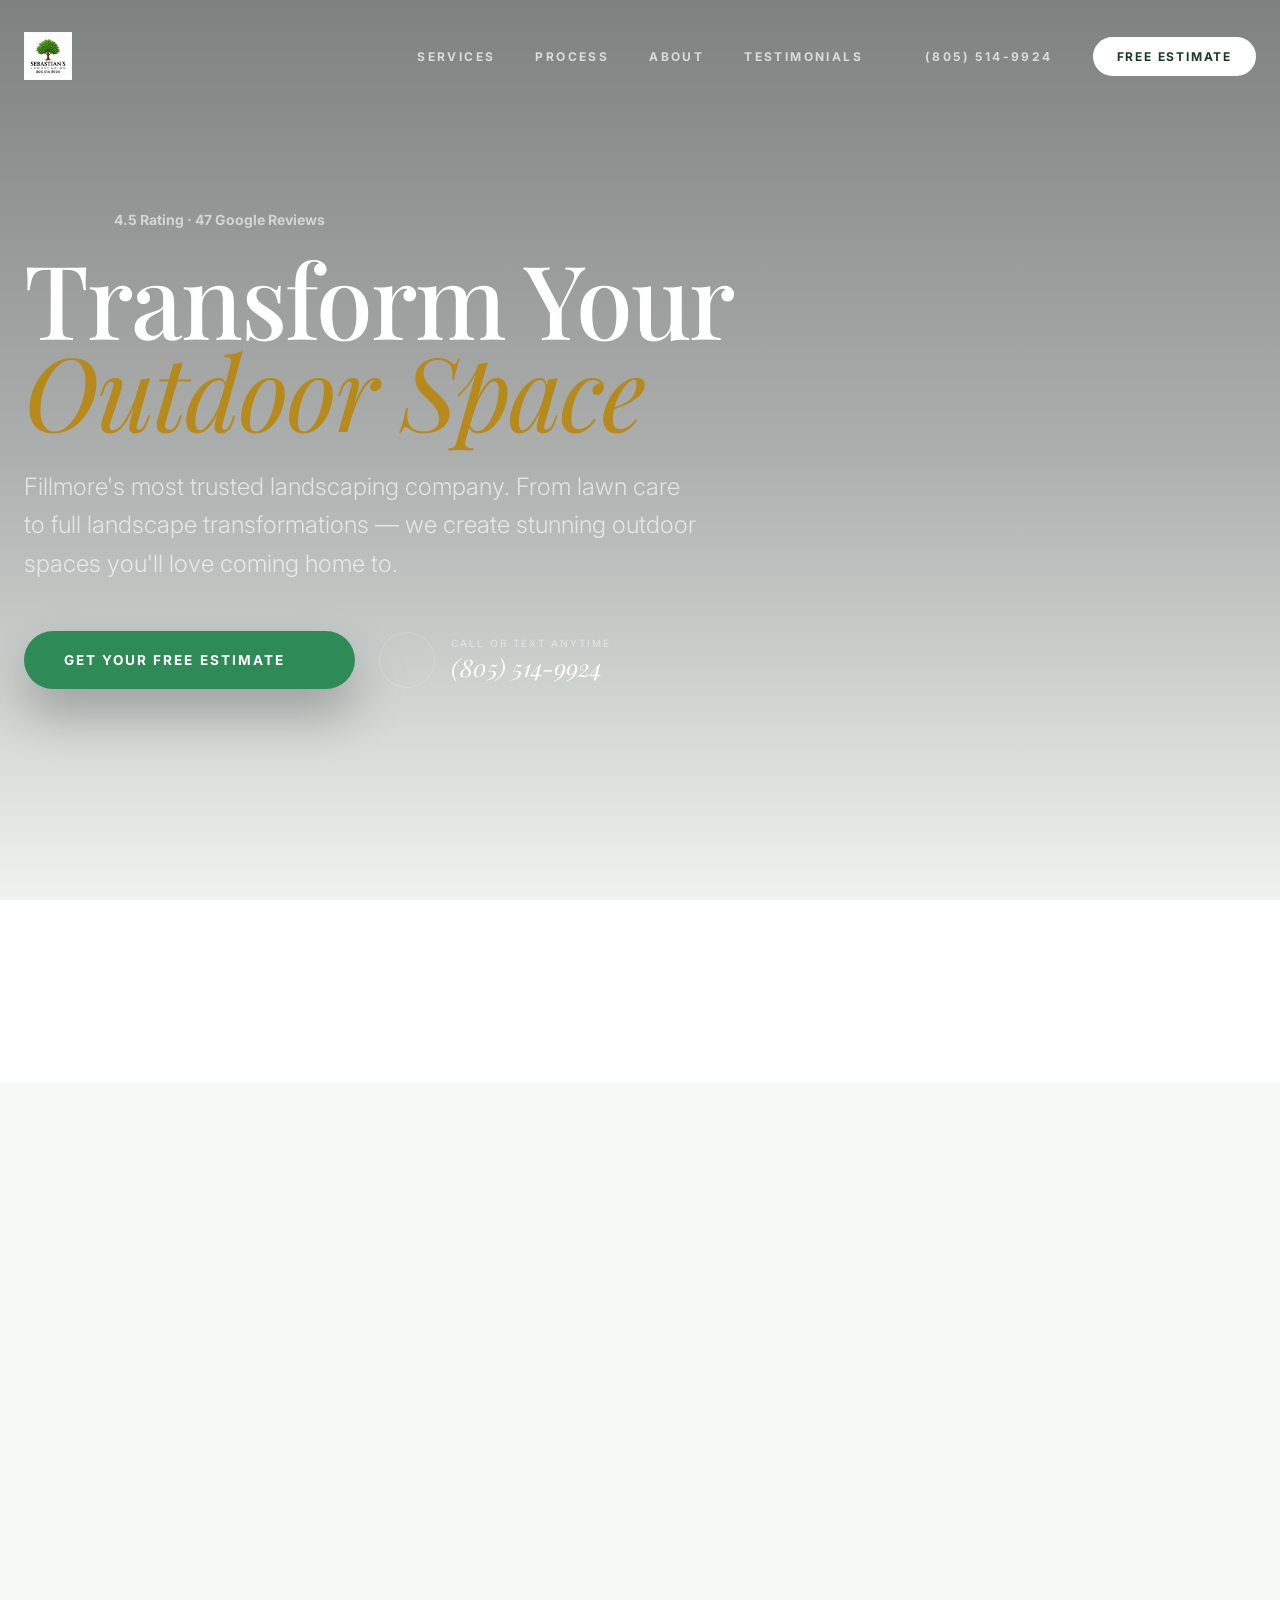
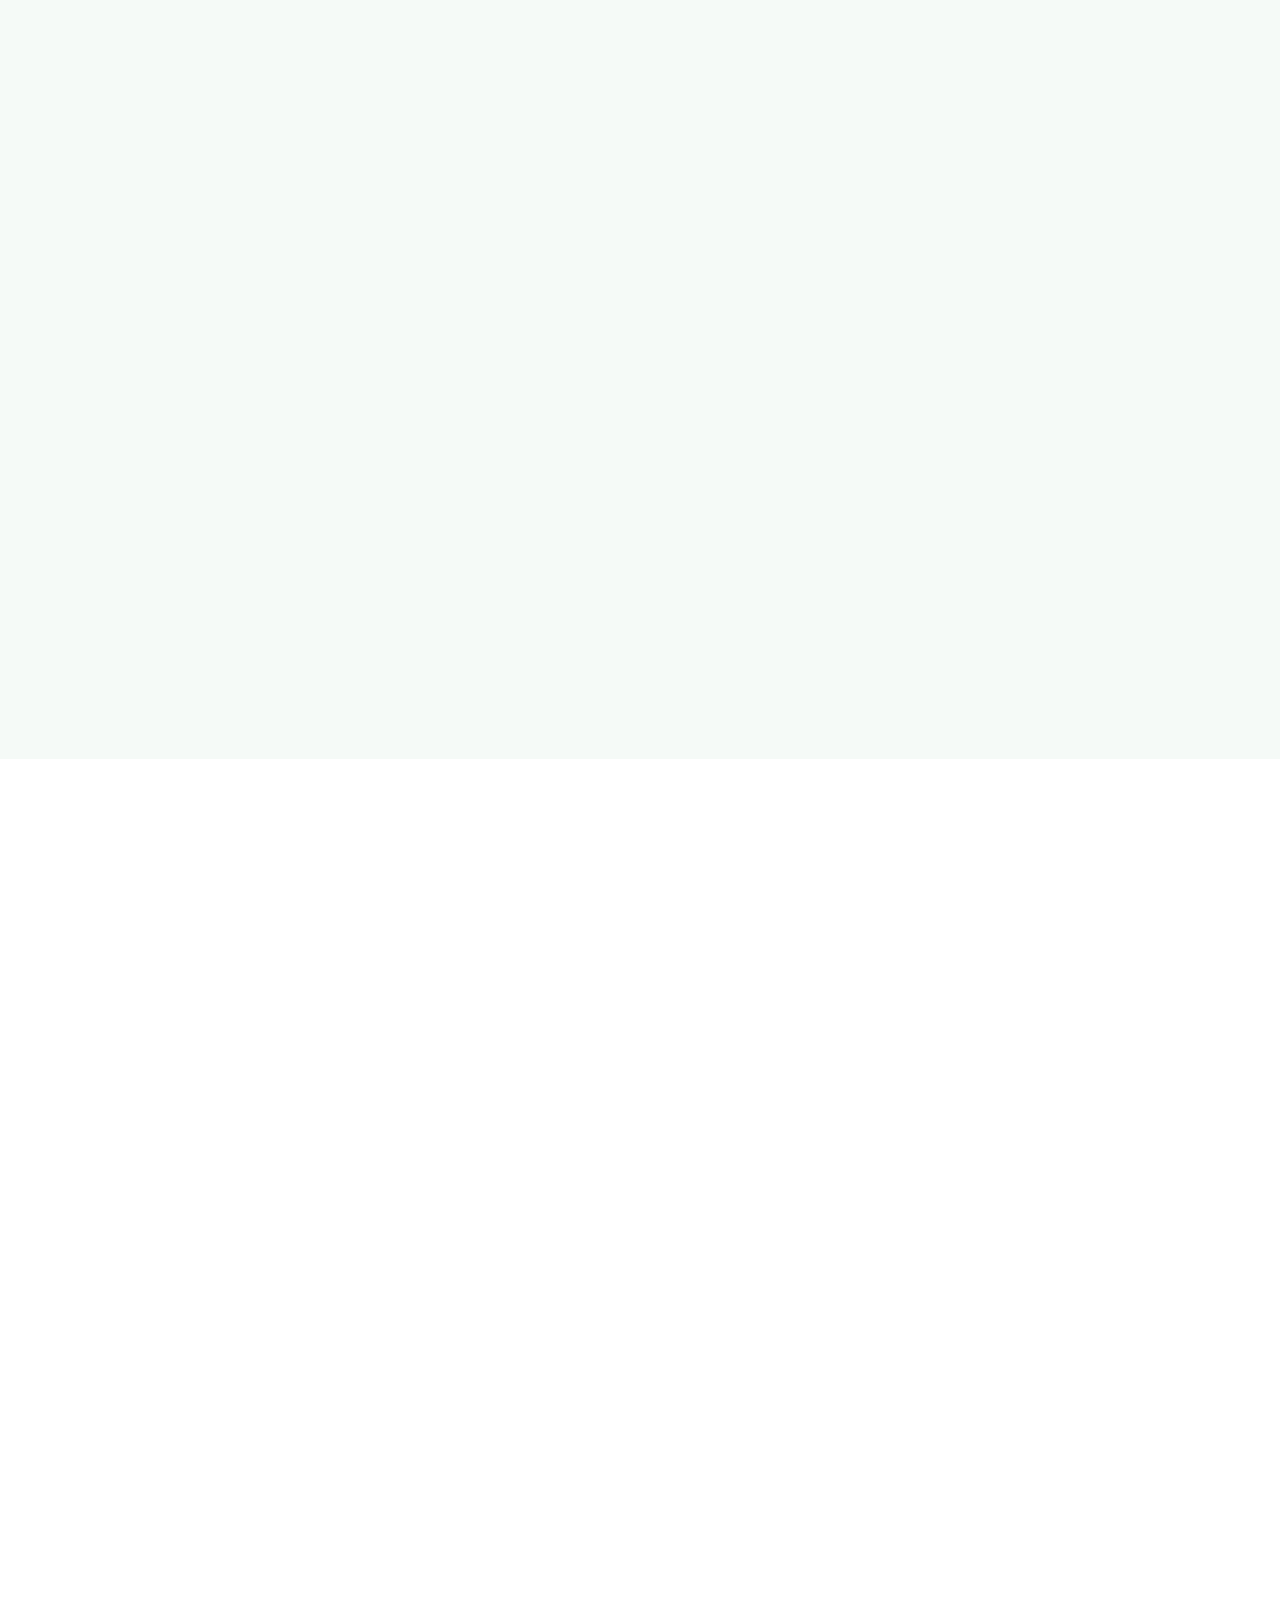
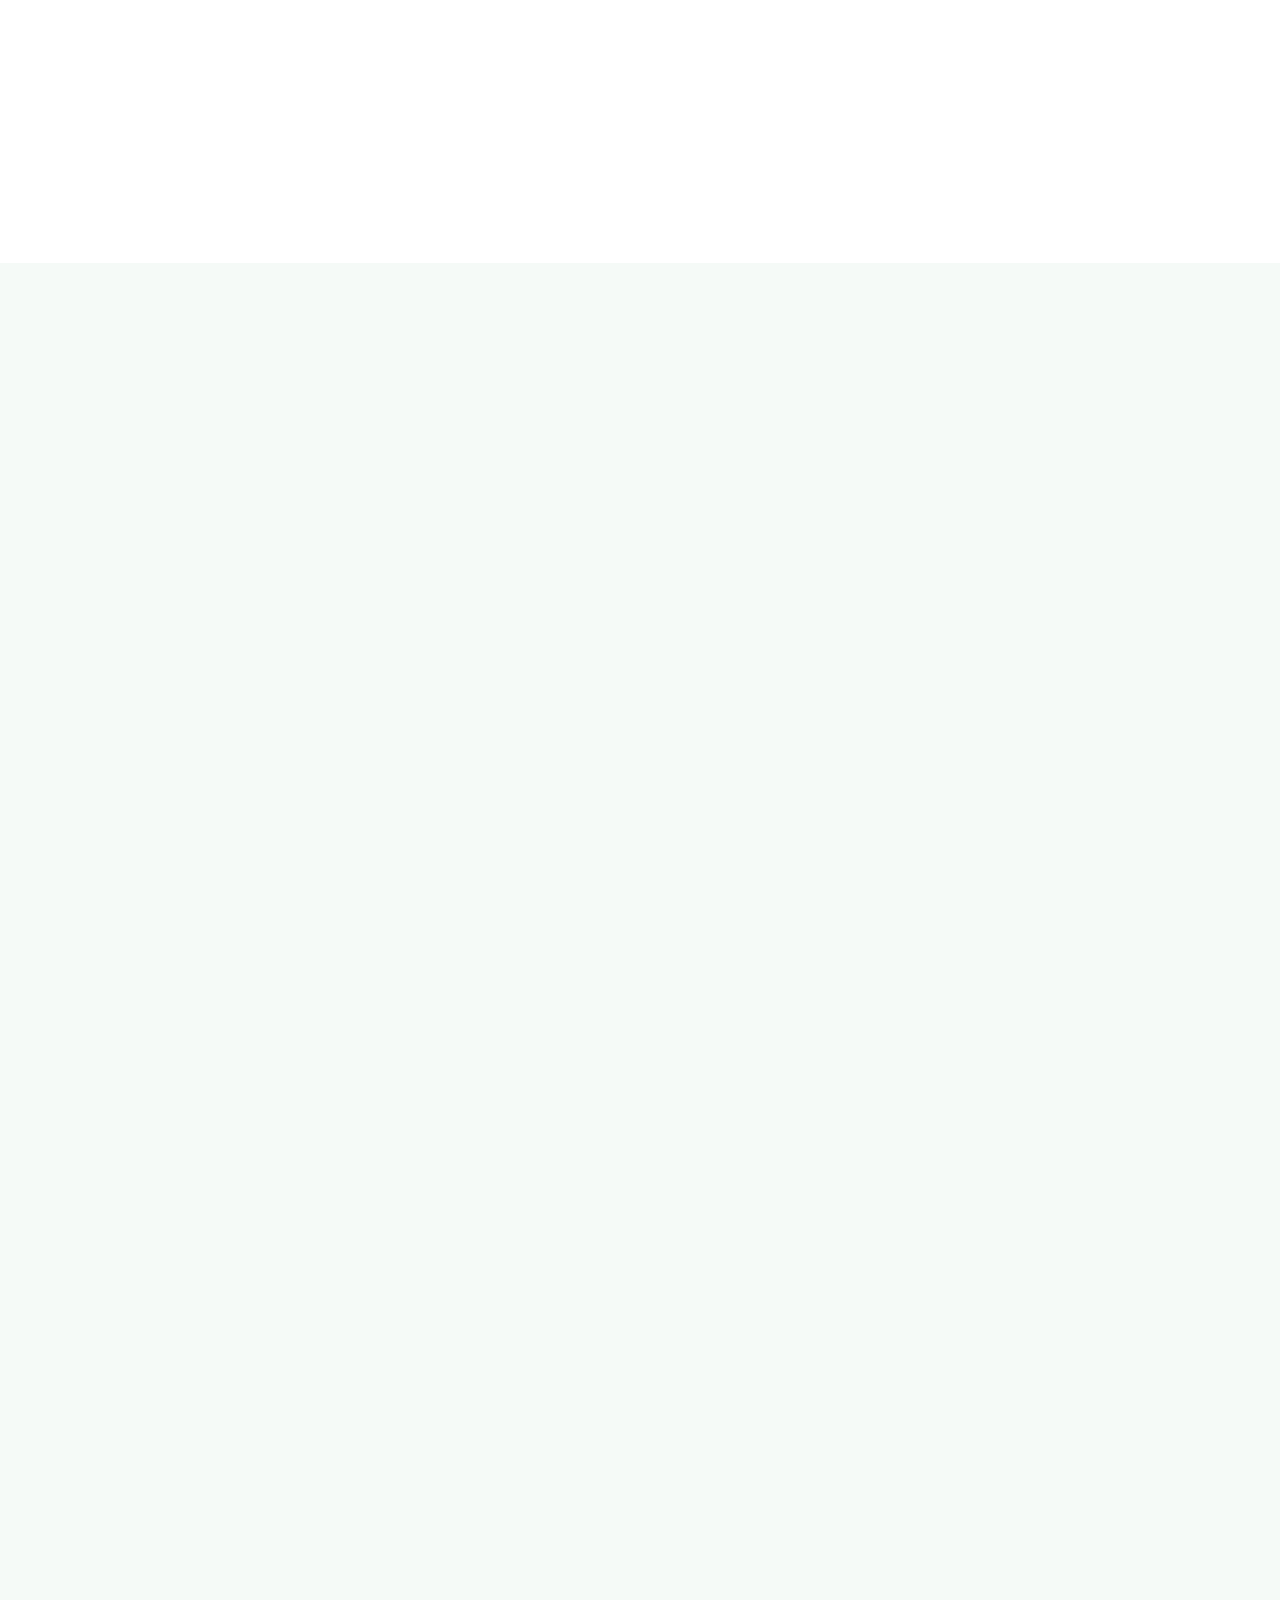
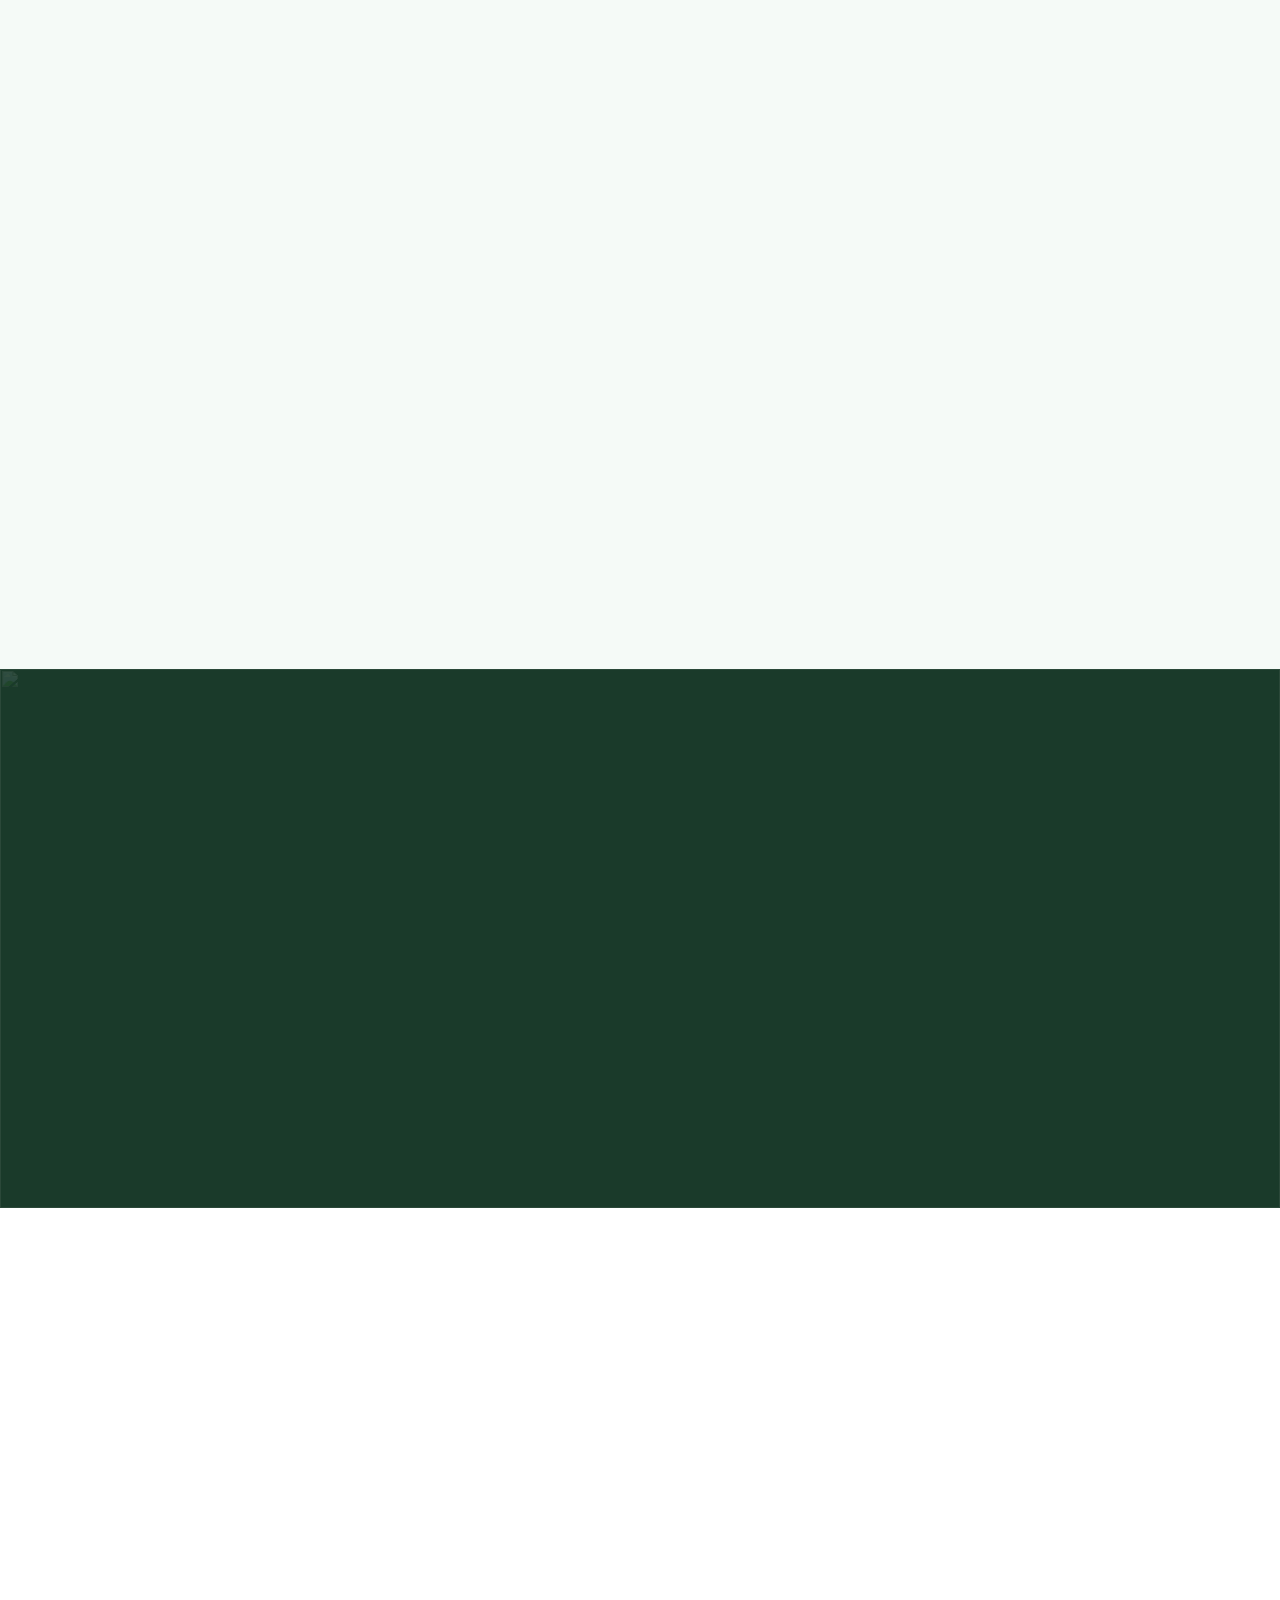
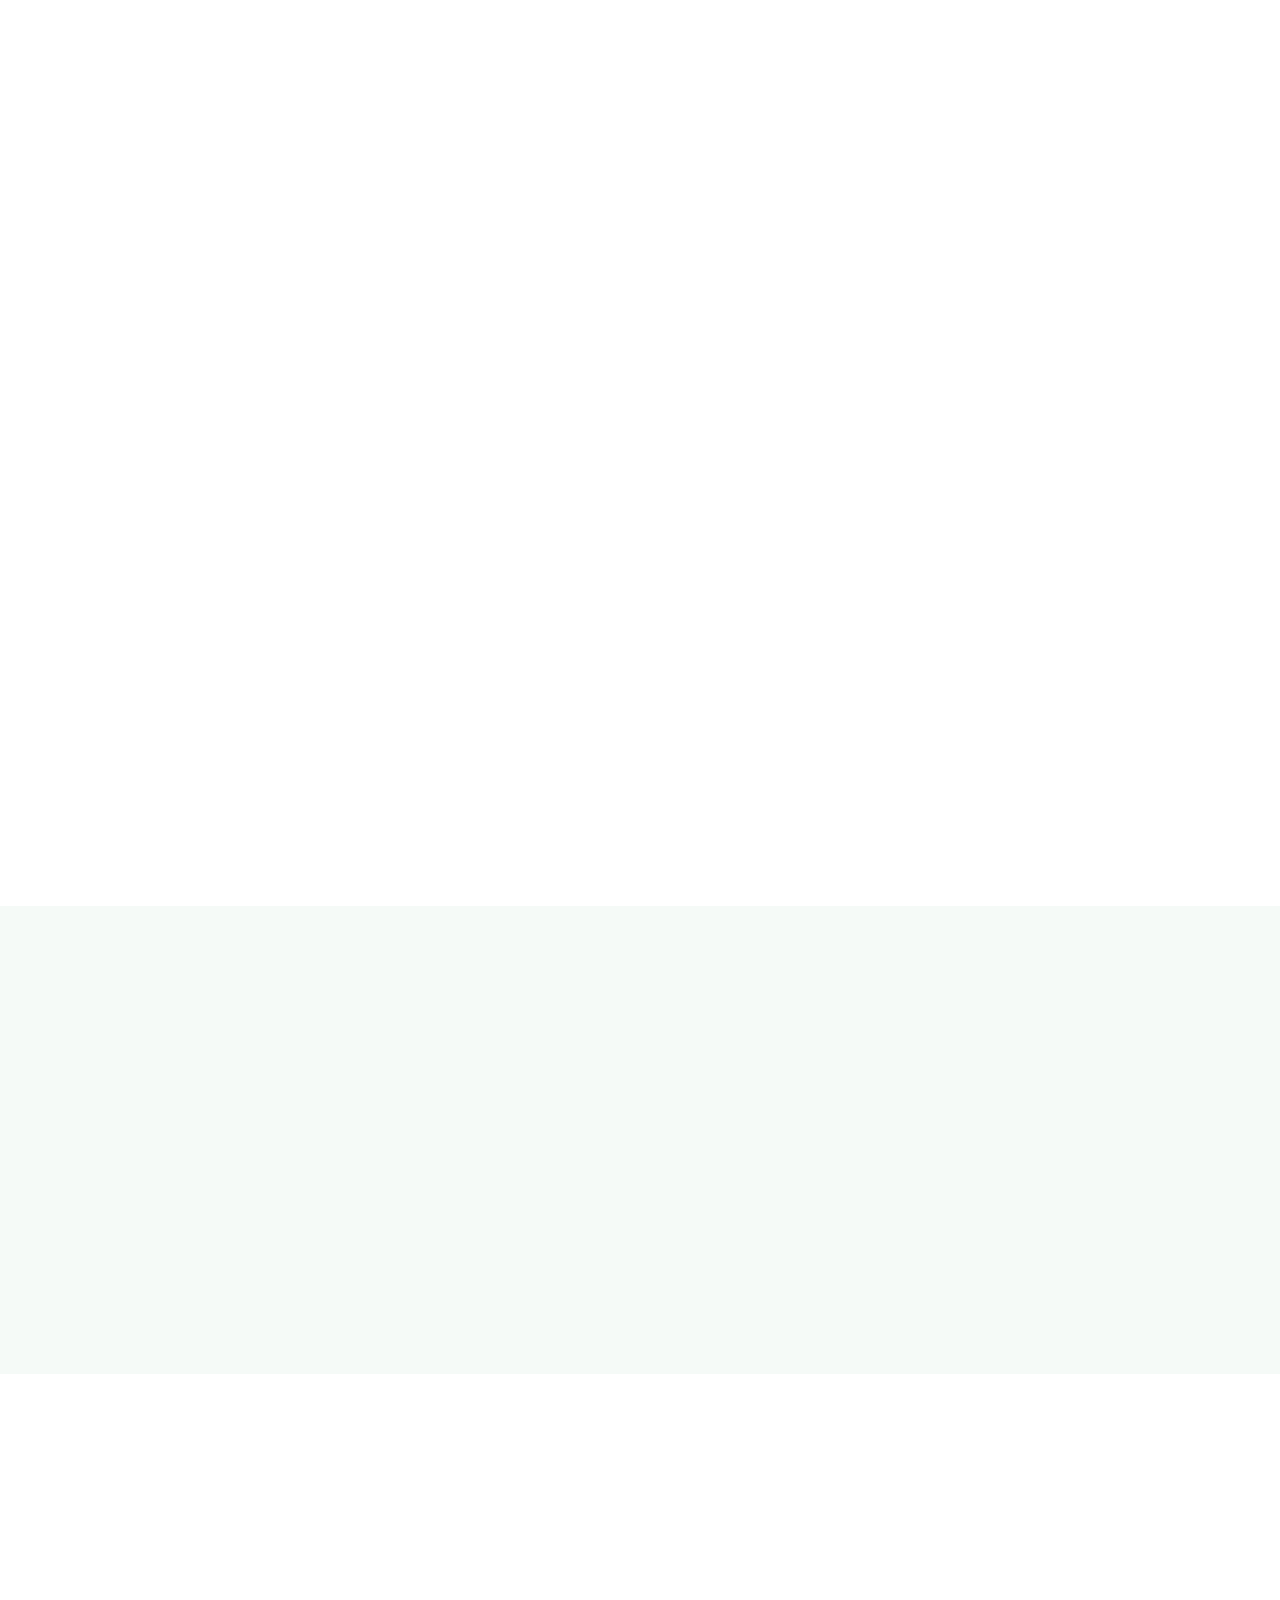
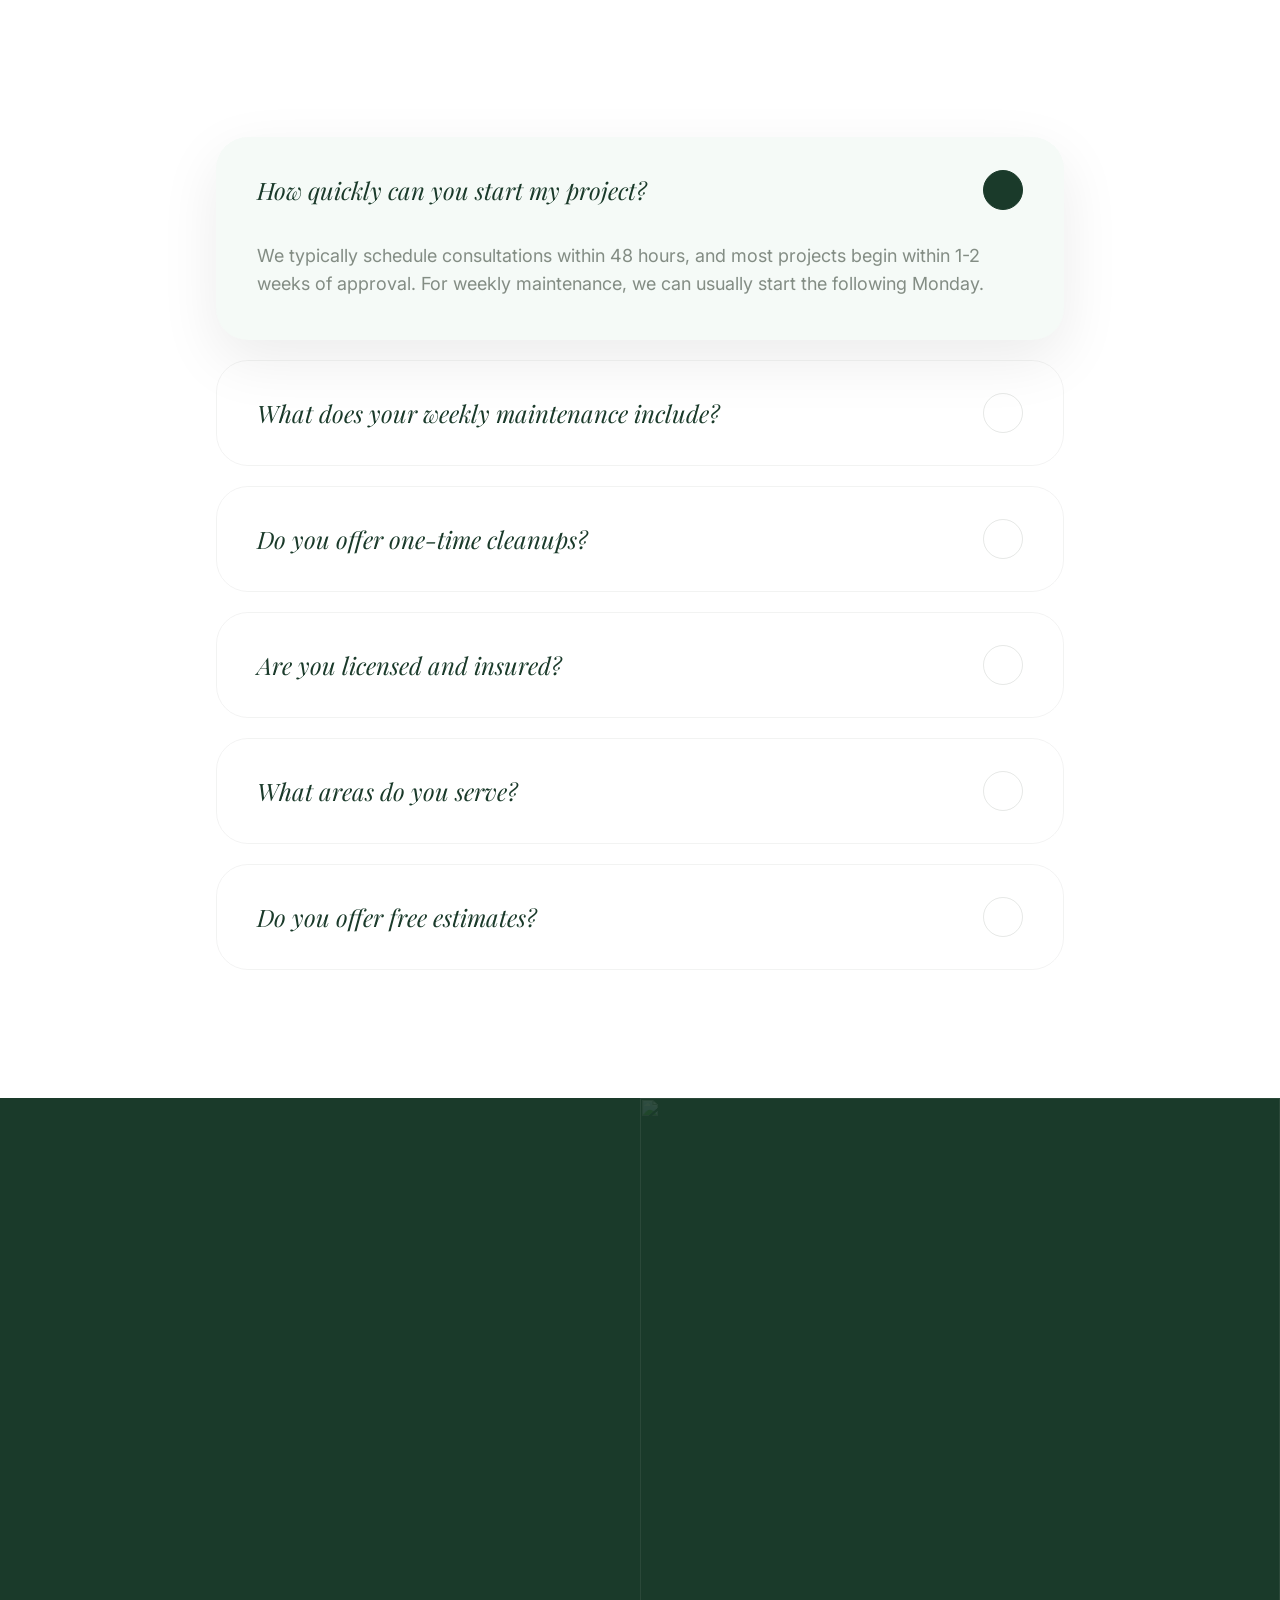
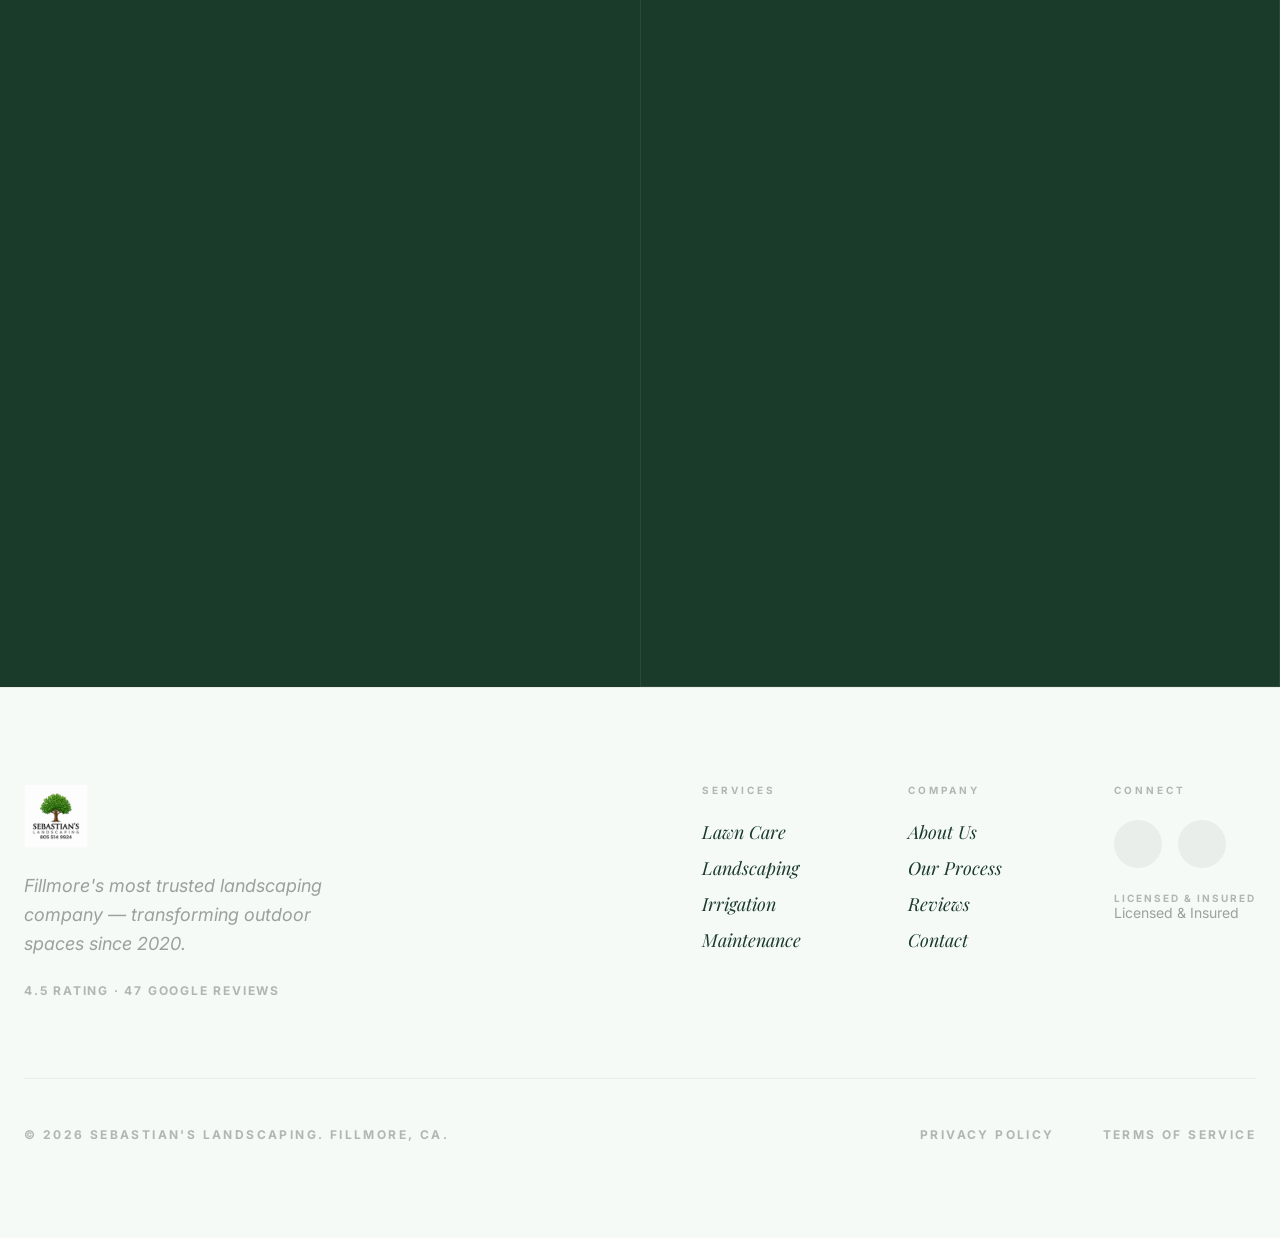
==== commit 3c2132d0: "Update: logo image, real Google reviews, remove spring special, fix tomato image" ====
--- a/index.html
+++ b/index.html
@@ -1502,7 +1502,8 @@
     <header>
         <nav id="navbar" class="navbar" aria-label="Main navigation">
             <div class="max-w navbar-inner">
-                <a href="#" aria-label="Sebastian's Landscaping — Home" class="nav-logo">SEBASTIAN'S LANDSCAPING</a>
+                <a href="#" aria-label="Sebastian's Landscaping — Home" class="nav-logo"><img src="sebastian-logo.png"
+                        alt="Sebastian's Landscaping" style="height:48px;width:auto;object-fit:contain;" /></a>
                 <div class="nav-links">
                     <a href="#services" class="nav-link">Services</a>
                     <a href="#process" class="nav-link">Process</a>
@@ -1642,19 +1643,19 @@
             </div>
         </section>
 
-        <!-- SPECIAL OFFER -->
+        <!-- FREE ESTIMATE CTA -->
         <section class="offer">
             <div class="offer-bg"><img
-                    src="https://images.unsplash.com/photo-1592417817098-8fd3d9eb14a5?auto=format&fit=crop&q=80&w=1600"
+                    src="https://images.unsplash.com/photo-1558904541-efa843a96f01?auto=format&fit=crop&q=80&w=1600"
                     alt="" role="presentation" referrerpolicy="no-referrer" /></div>
             <div class="max-w-4xl offer-inner fade-up">
-                <p class="section-label">Limited Time Offer</p>
-                <h2><span class="light">Spring Special:</span><br><span class="gold">15% Off</span> Design &
-                    Installation</h2>
-                <p class="sub">Book your free consultation before March 31st and lock in 15% off your full design and
-                    installation project. Limited availability — only 8 spots remaining this month.</p>
+                <p class="section-label">Let's Get Started</p>
+                <h2><span class="light">Your Dream Yard</span><br>Is <span class="gold">One Call Away</span></h2>
+                <p class="sub">Whether you need weekly maintenance, a complete landscape transformation, or anything in
+                    between — we'll come to your property, assess your needs, and give you a free, no-pressure estimate.
+                </p>
                 <div class="offer-actions">
-                    <a href="#contact" class="cta-primary btn-hover">Claim This Offer</a>
+                    <a href="#contact" class="cta-primary btn-hover">Get Your Free Estimate</a>
                     <a href="tel:8055149924" class="offer-phone"><i data-lucide="phone"
                             style="width:18px;height:18px"></i> Or call (805) 514-9924</a>
                 </div>
@@ -1816,7 +1817,8 @@
         <div class="max-w">
             <div class="footer-top">
                 <div class="footer-brand">
-                    <span class="logo">SEBASTIAN'S LANDSCAPING</span>
+                    <span class="logo"><img src="sebastian-logo.png" alt="Sebastian's Landscaping"
+                            style="height:64px;width:auto;object-fit:contain;" /></span>
                     <p class="tagline">Fillmore's most trusted landscaping company — transforming outdoor spaces
                         since 2020.</p>
                     <div class="stars" style="margin-bottom:.5rem;color:var(--brand-accent)"><i data-lucide="star"
@@ -1905,13 +1907,13 @@
             { title: "Weekly Lawn Maintenance", desc: "Keep your lawn looking pristine year-round with our comprehensive weekly service — mowing, edging, trimming, weeding, and leaf blowing. Starting at just $120/month.", img: "https://images.unsplash.com/photo-1592417817098-8fd3d9eb14a5?auto=format&fit=crop&w=800&q=80", tags: ["Mowing & Edging", "Weed Control", "Starting at $120/mo"] },
             { title: "Landscape Design & Installation", desc: "Transform your outdoor space from concept to completion. We create custom designs tailored to your property, lifestyle, and California's climate.", img: "https://images.unsplash.com/photo-1585320806297-9794b3e4eeae?auto=format&fit=crop&w=800&q=80", tags: ["Custom Designs", "Native Plants", "Property Value Boost"] },
             { title: "Irrigation Systems & Repair", desc: "Smart irrigation solutions that keep your landscape healthy while conserving water. From new installations to system repairs and upgrades.", img: "https://images.unsplash.com/photo-1560493676-04071c5f467b?auto=format&fit=crop&w=800&q=80", tags: ["Water Conservation", "Smart Controllers", "System Repairs"] },
-            { title: "Seasonal Planting & Garden Care", desc: "Beautiful seasonal color and garden beds designed and maintained by experts. We select the right plants for Ventura County's unique climate.", img: "https://images.unsplash.com/photo-1416879595882-3373a0480b5b?auto=format&fit=crop&w=800&q=80", tags: ["Seasonal Color", "Drought-Tolerant", "Year-Round Beauty"] }
+            { title: "Seasonal Planting & Garden Care", desc: "Beautiful seasonal color and garden beds designed and maintained by experts. We select the right plants for Ventura County's unique climate.", img: "https://images.unsplash.com/photo-1523348837708-15d4a09cfac2?auto=format&fit=crop&w=800&q=80", tags: ["Seasonal Color", "Drought-Tolerant", "Year-Round Beauty"] }
         ];
         const TESTIMONIALS_DATA = [
-            { name: "Robin R.", role: "Fillmore Homeowner", content: "Sebastian arrived at our house promptly and did a great job cleaning up our yard. Will definitely use them again! Very professional and easy to communicate with.", project: "Yard Cleanup" },
-            { name: "Maria G.", role: "Santa Paula Resident", content: "Alex and his crew are amazing! They transformed our front yard from an overgrown mess into a beautiful, low-maintenance landscape. Fair pricing and excellent work.", project: "Front Yard Transformation" },
-            { name: "David T.", role: "Fillmore Property Manager", content: "I've been using Sebastian's Landscaping for monthly maintenance on three properties. They are reliable, consistent, and always leave the yards looking perfect.", project: "Monthly Maintenance" },
-            { name: "Jennifer H.", role: "Moorpark Homeowner", content: "They installed a new irrigation system and completely revitalized our backyard. The attention to detail was impressive and the price was very competitive.", project: "Irrigation & Backyard Renovation" }
+            { name: "Michelle Sandler", role: "Google Review · 5★", content: "Sebastian's Landscaping did an incredible job with the landscaping in our backyard! It turned out better than we ever expected! Our backyard was covered in rocks and stones with no grass, and Alex Sebastian did a wonderful landscaping job with adding the grass and making it all look so nice.", project: "Backyard Transformation" },
+            { name: "Amanda Maxwell", role: "Google Review · 5★", content: "I am extremely happy with the services provided by Sebastian and his team! My yard looks amazing and I was fairly quoted after being overly quoted by other companies! 5 stars definitely!!", project: "Yard Makeover" },
+            { name: "Ma Riolette Hidalgo", role: "Google Review · 5★", content: "Alex and his crew made the backyard transformation effortless for first-time homeowners like us. He was very responsive, offered expert advice, and seamlessly integrated the new irrigation to our existing system. We highly recommend Sebastian's Landscaping!", project: "Irrigation & Backyard" },
+            { name: "Will Cowles Meyer", role: "Google Review · 5★", content: "He did fantastic work. Our front yard was entirely bare, dead grass and weeds and he and his team completely transformed it! He was very easy to work with, very knowledgeable and kept the project within our budget.", project: "Front Yard Transformation" }
         ];
         const FAQS_DATA = [
             { q: "How quickly can you start my project?", a: "We typically schedule consultations within 48 hours, and most projects begin within 1-2 weeks of approval. For weekly maintenance, we can usually start the following Monday." },
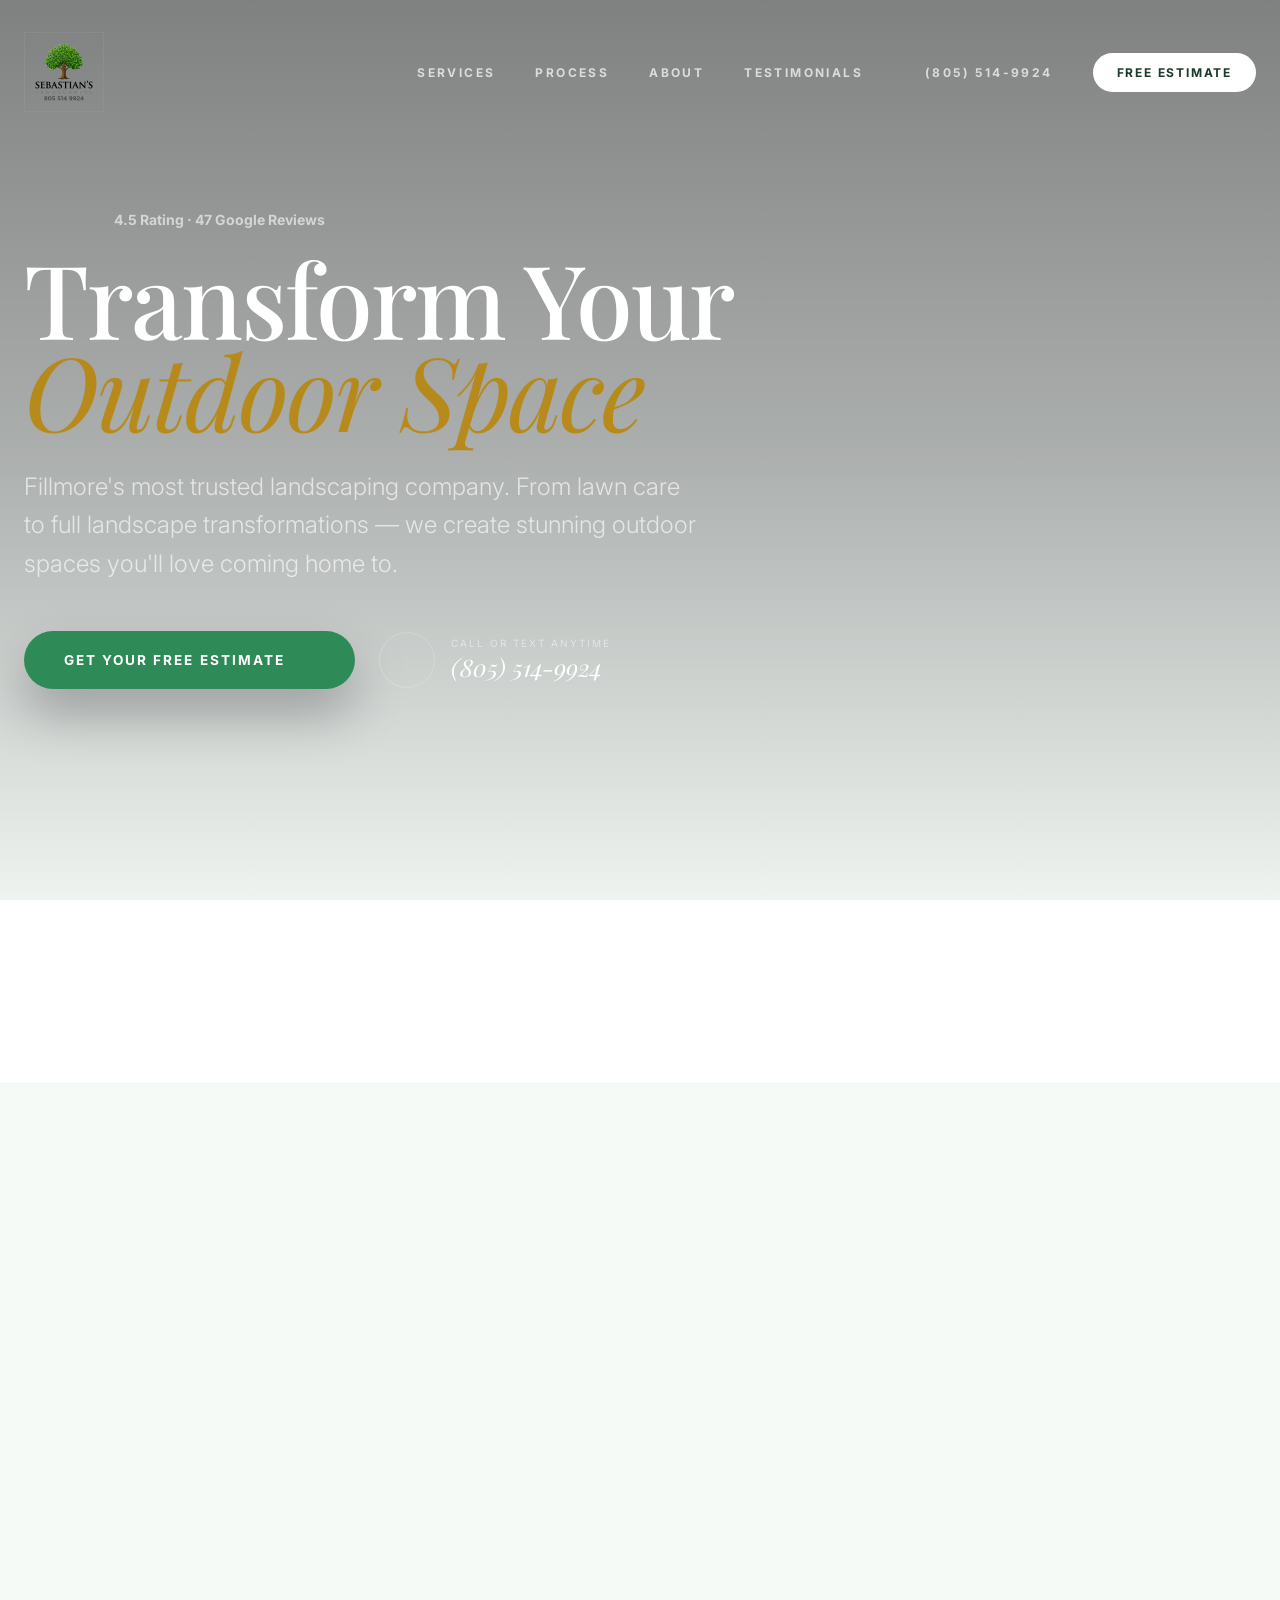
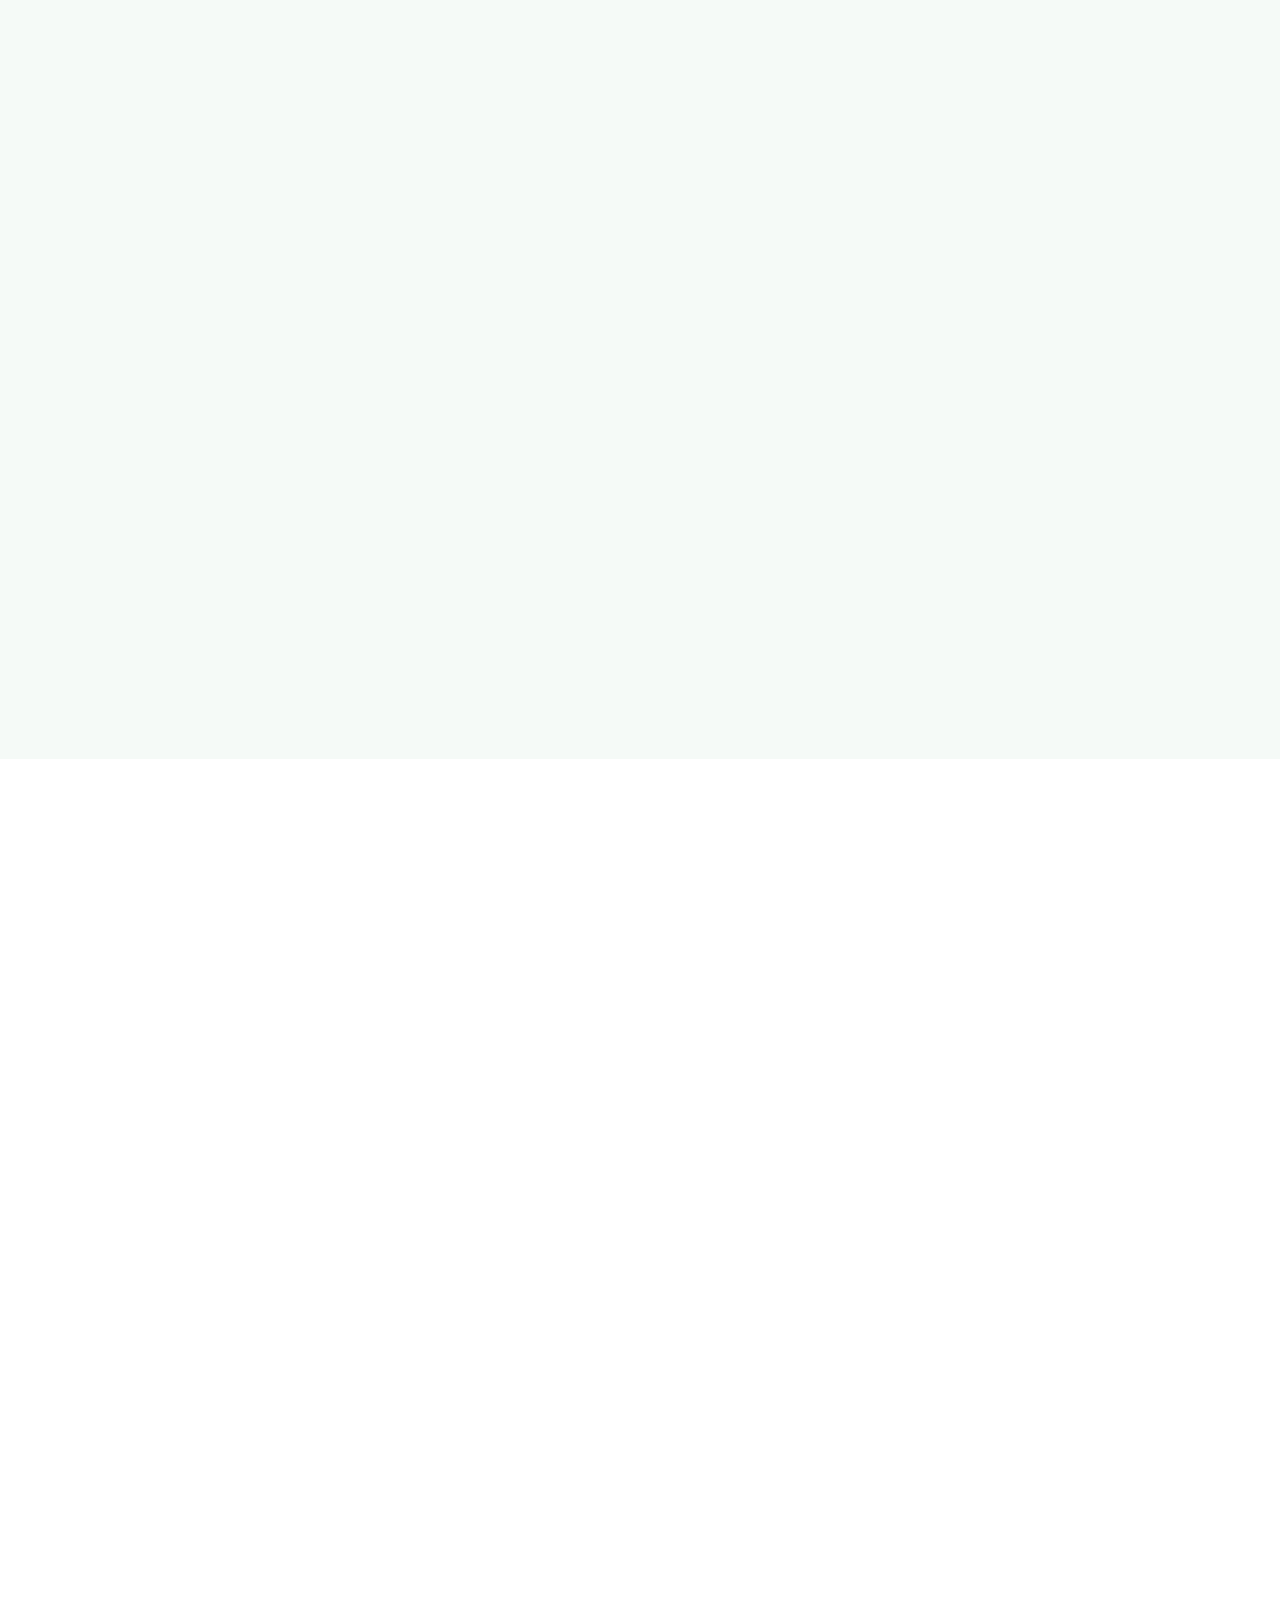
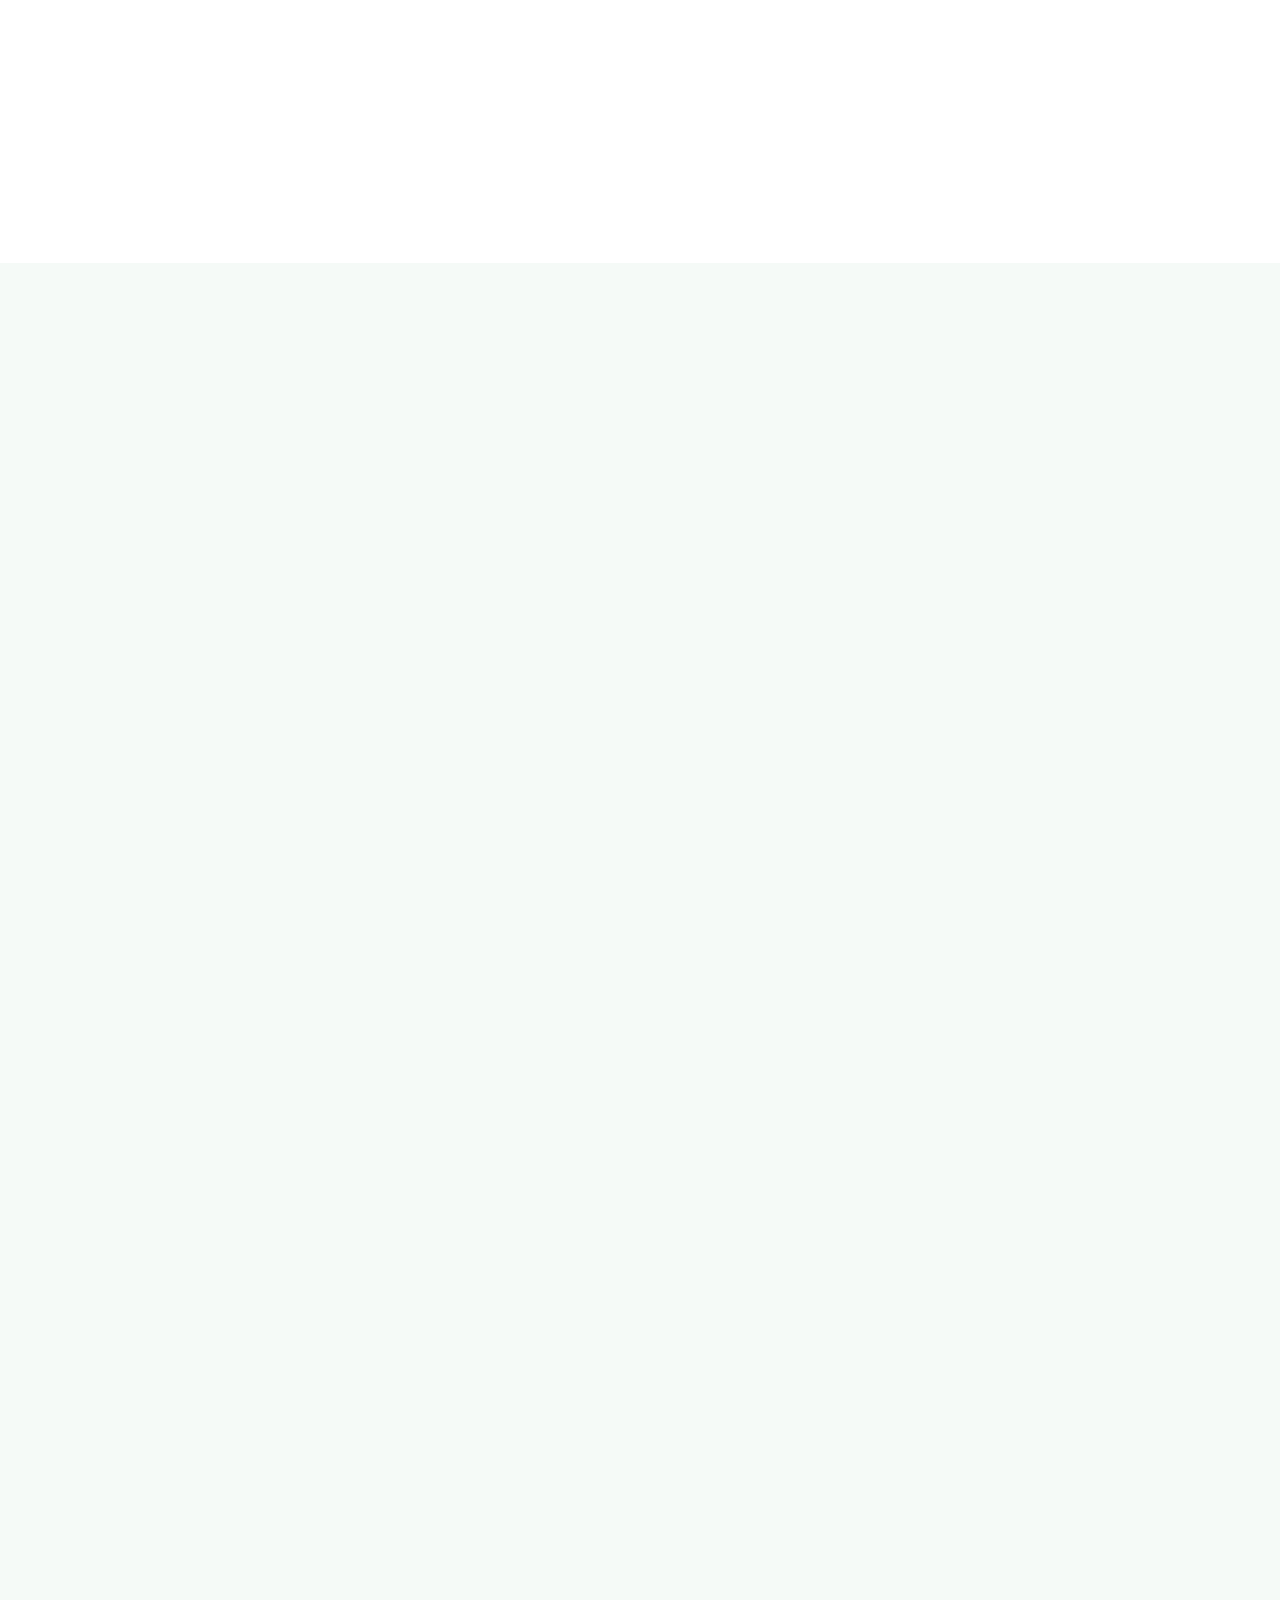
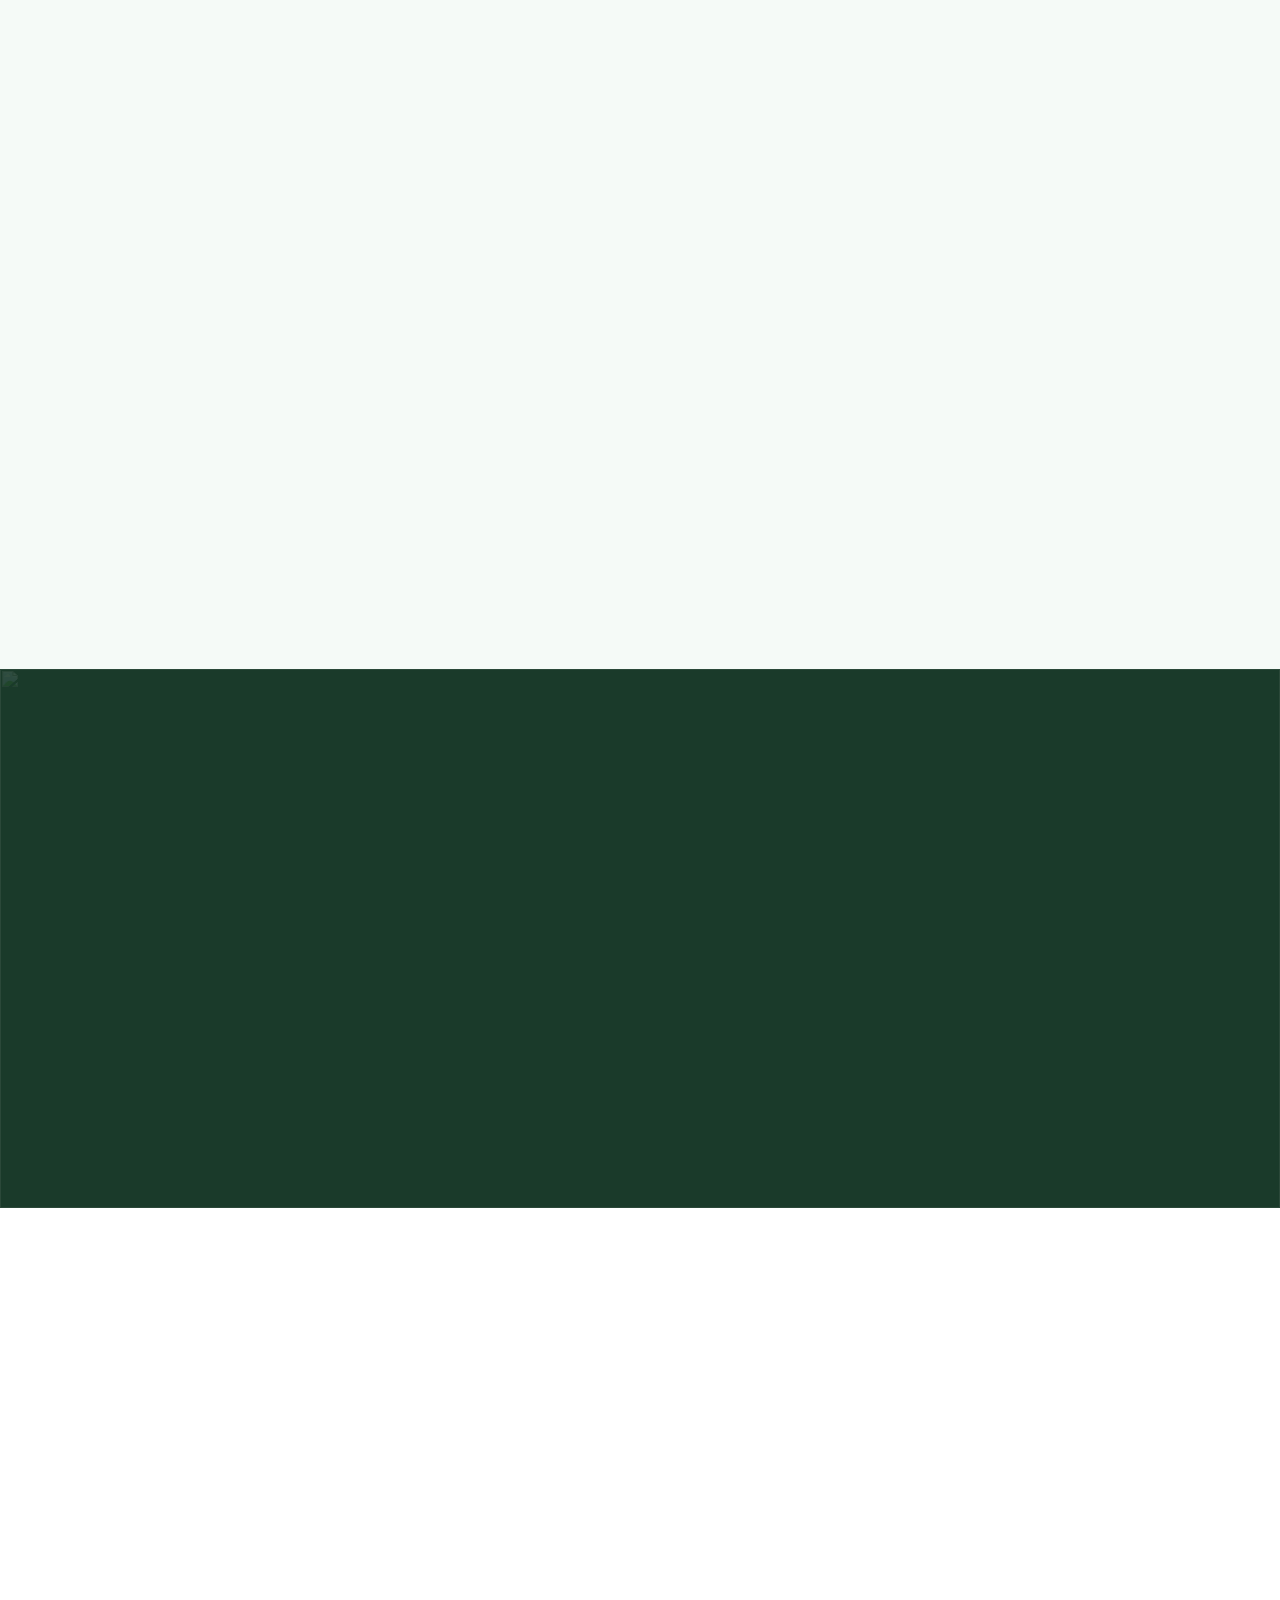
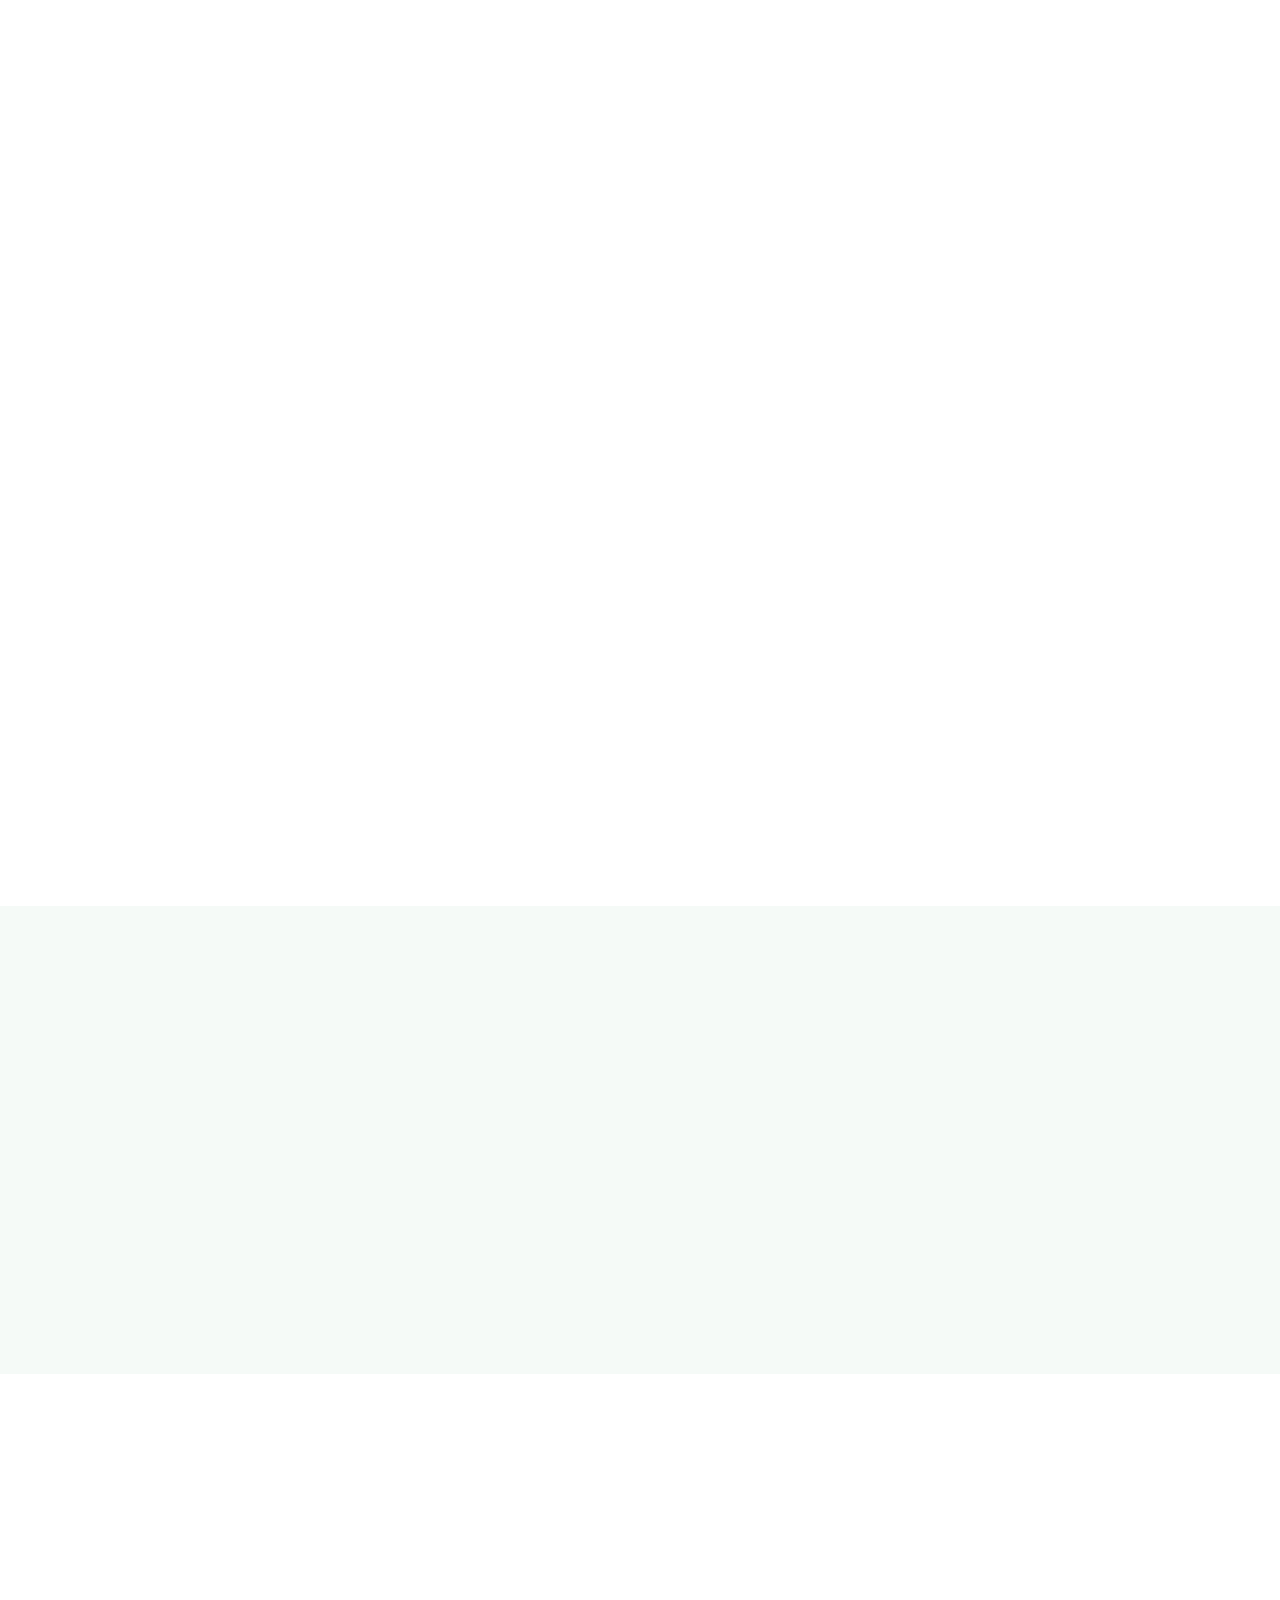
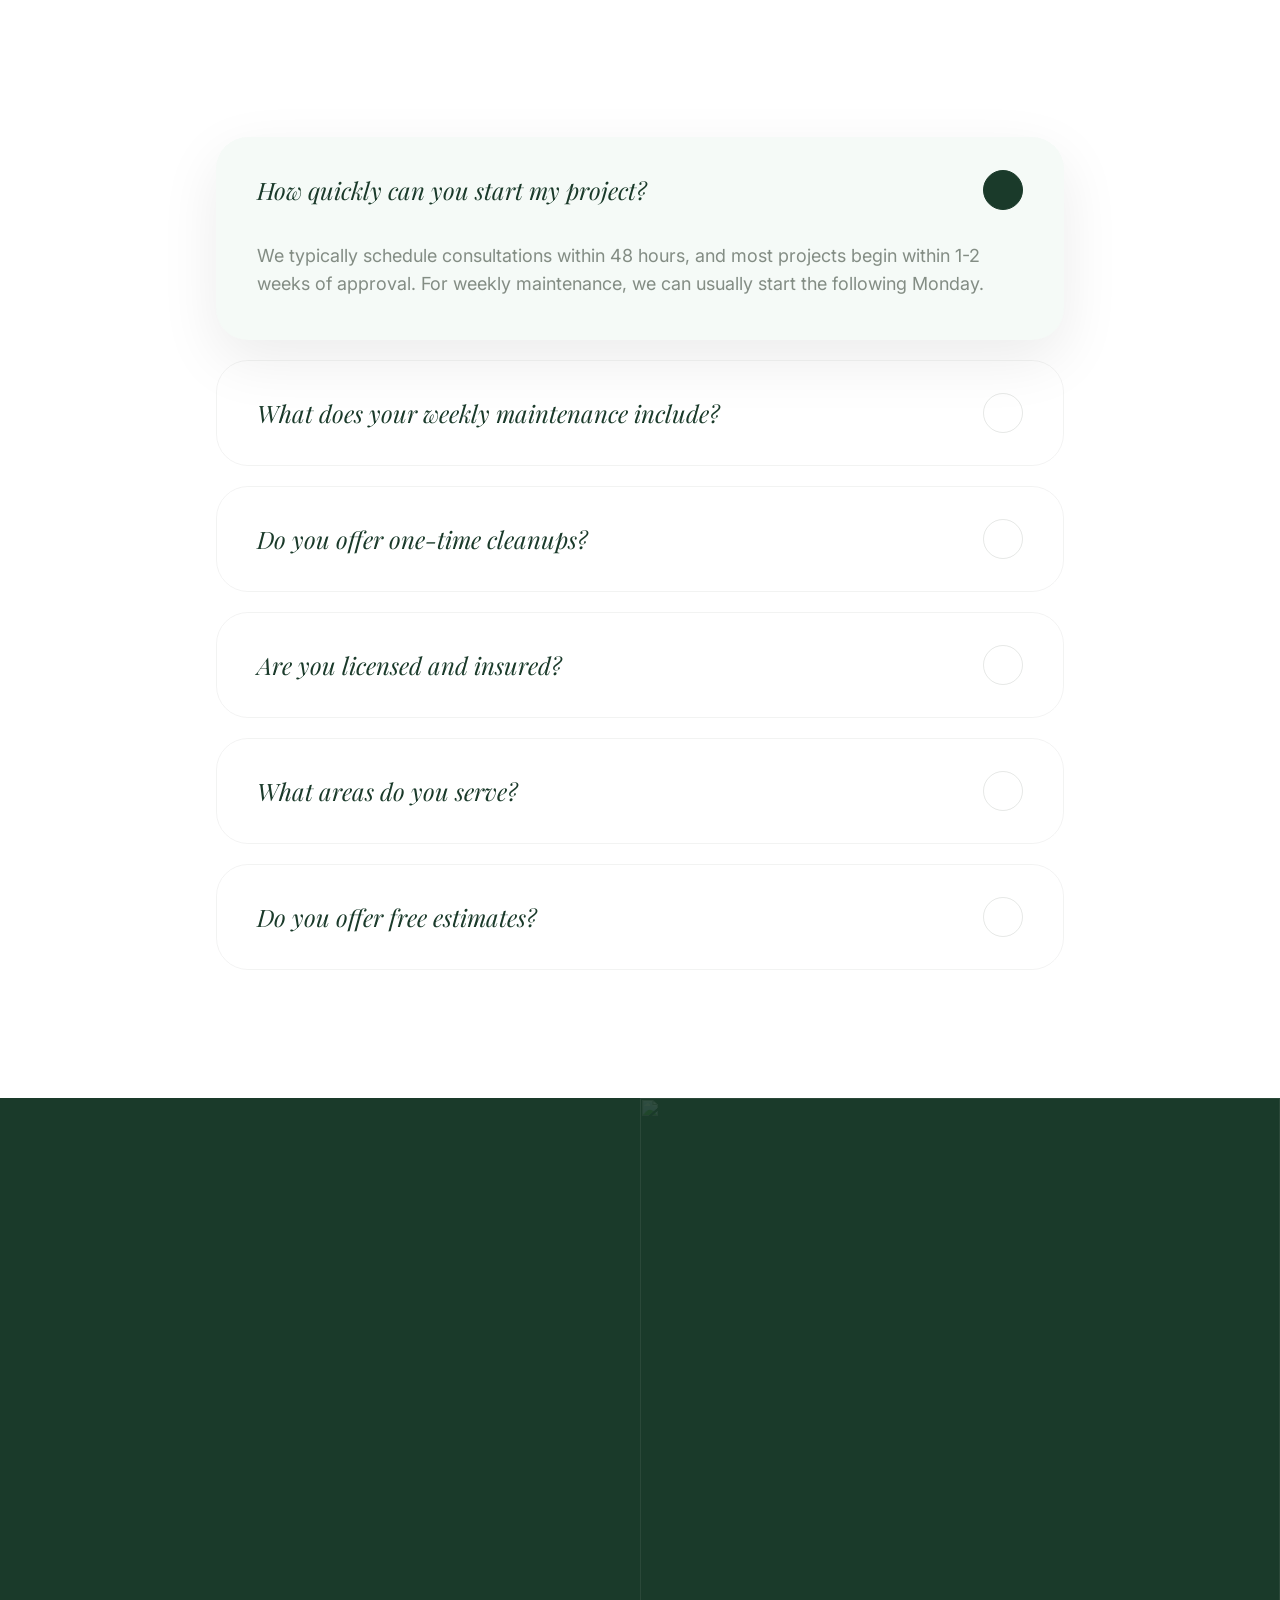
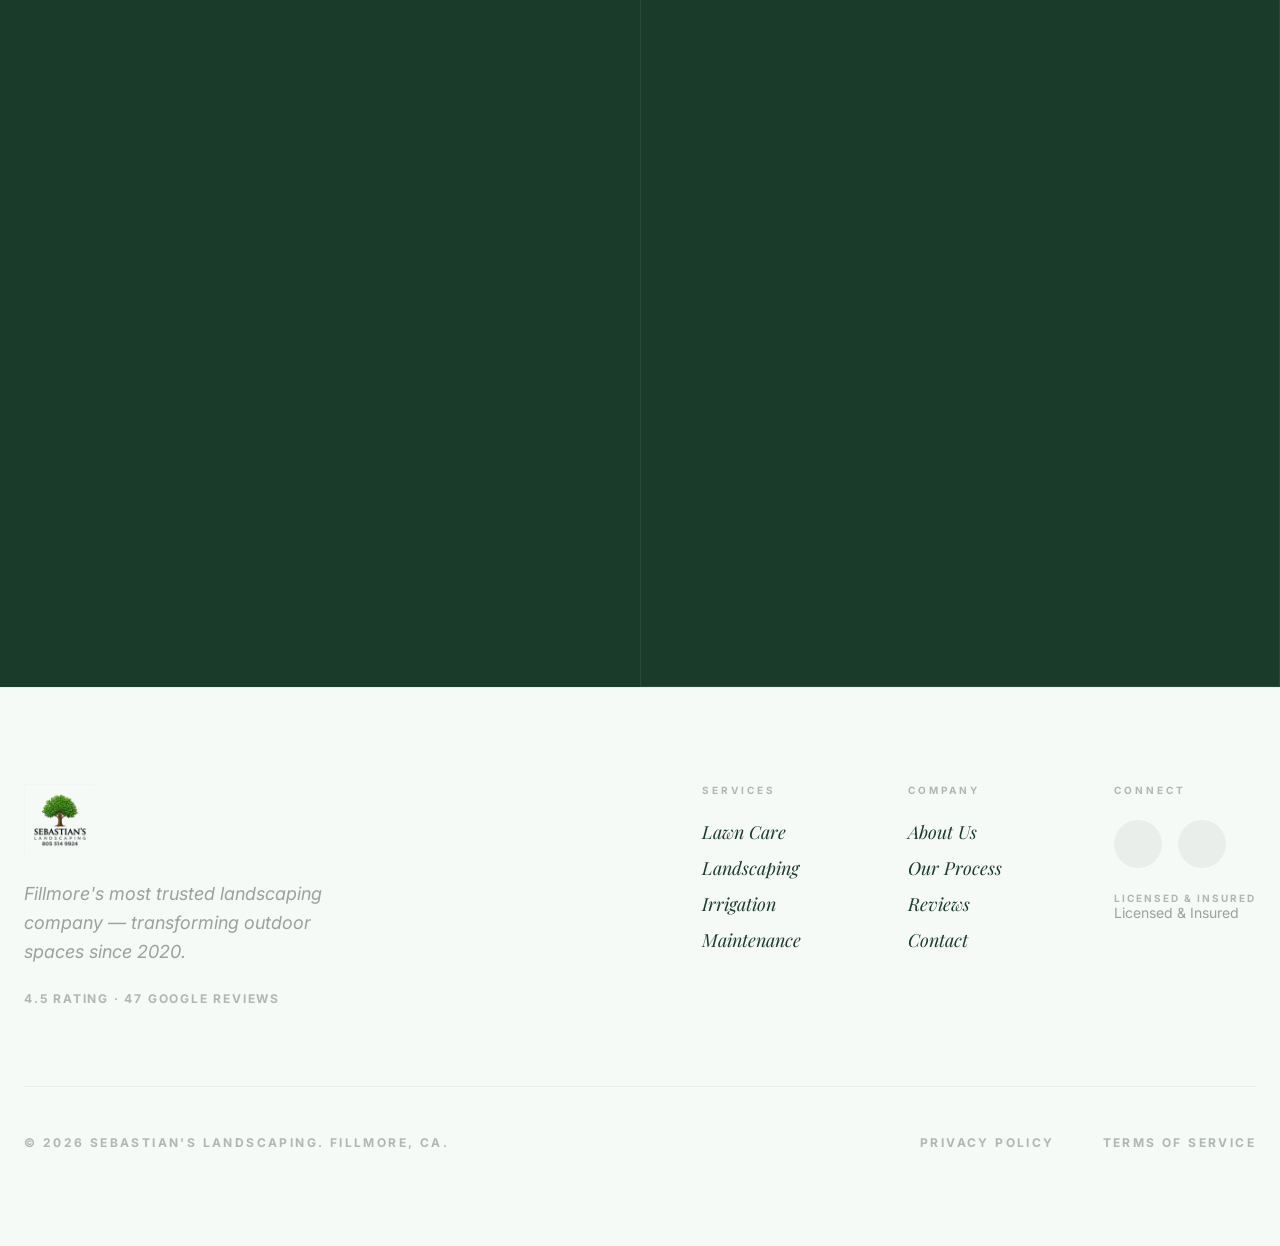
==== commit 0dc93cab: "Logo: transparent bg, bigger size (80px), no blend hacks" ====
--- a/index.html
+++ b/index.html
@@ -305,6 +305,17 @@
         color: var(--brand-primary)
     }
 
+    .nav-logo-img {
+        height: 80px;
+        width: auto;
+        object-fit: contain;
+        transition: all .5s
+    }
+
+    .navbar.scrolled .nav-logo-img {
+        height: 56px
+    }
+
     .nav-links {
         display: none;
         align-items: center;
@@ -1503,7 +1514,7 @@
         <nav id="navbar" class="navbar" aria-label="Main navigation">
             <div class="max-w navbar-inner">
                 <a href="#" aria-label="Sebastian's Landscaping — Home" class="nav-logo"><img src="sebastian-logo.png"
-                        alt="Sebastian's Landscaping" style="height:48px;width:auto;object-fit:contain;" /></a>
+                        alt="Sebastian's Landscaping" class="nav-logo-img" /></a>
                 <div class="nav-links">
                     <a href="#services" class="nav-link">Services</a>
                     <a href="#process" class="nav-link">Process</a>
@@ -1818,7 +1829,7 @@
             <div class="footer-top">
                 <div class="footer-brand">
                     <span class="logo"><img src="sebastian-logo.png" alt="Sebastian's Landscaping"
-                            style="height:64px;width:auto;object-fit:contain;" /></span>
+                            style="height:72px;width:auto;object-fit:contain;" /></span>
                     <p class="tagline">Fillmore's most trusted landscaping company — transforming outdoor spaces
                         since 2020.</p>
                     <div class="stars" style="margin-bottom:.5rem;color:var(--brand-accent)"><i data-lucide="star"
@@ -1904,7 +1915,7 @@
             { num: "04", icon: "leaf", title: "Enjoy & Maintain", desc: "Walk through your transformed space with confidence, backed by our 5-year warranty and optional year-round maintenance." }
         ];
         const SERVICES_DATA = [
-            { title: "Weekly Lawn Maintenance", desc: "Keep your lawn looking pristine year-round with our comprehensive weekly service — mowing, edging, trimming, weeding, and leaf blowing. Starting at just $120/month.", img: "https://images.unsplash.com/photo-1592417817098-8fd3d9eb14a5?auto=format&fit=crop&w=800&q=80", tags: ["Mowing & Edging", "Weed Control", "Starting at $120/mo"] },
+            { title: "Weekly Lawn Maintenance", desc: "Keep your lawn looking pristine year-round with our comprehensive weekly service — mowing, edging, trimming, weeding, and leaf blowing. Starting at just $120/month.", img: "https://images.unsplash.com/photo-1558904541-efa843a96f01?auto=format&fit=crop&w=800&q=80", tags: ["Mowing & Edging", "Weed Control", "Starting at $120/mo"] },
             { title: "Landscape Design & Installation", desc: "Transform your outdoor space from concept to completion. We create custom designs tailored to your property, lifestyle, and California's climate.", img: "https://images.unsplash.com/photo-1585320806297-9794b3e4eeae?auto=format&fit=crop&w=800&q=80", tags: ["Custom Designs", "Native Plants", "Property Value Boost"] },
             { title: "Irrigation Systems & Repair", desc: "Smart irrigation solutions that keep your landscape healthy while conserving water. From new installations to system repairs and upgrades.", img: "https://images.unsplash.com/photo-1560493676-04071c5f467b?auto=format&fit=crop&w=800&q=80", tags: ["Water Conservation", "Smart Controllers", "System Repairs"] },
             { title: "Seasonal Planting & Garden Care", desc: "Beautiful seasonal color and garden beds designed and maintained by experts. We select the right plants for Ventura County's unique climate.", img: "https://images.unsplash.com/photo-1523348837708-15d4a09cfac2?auto=format&fit=crop&w=800&q=80", tags: ["Seasonal Color", "Drought-Tolerant", "Year-Round Beauty"] }
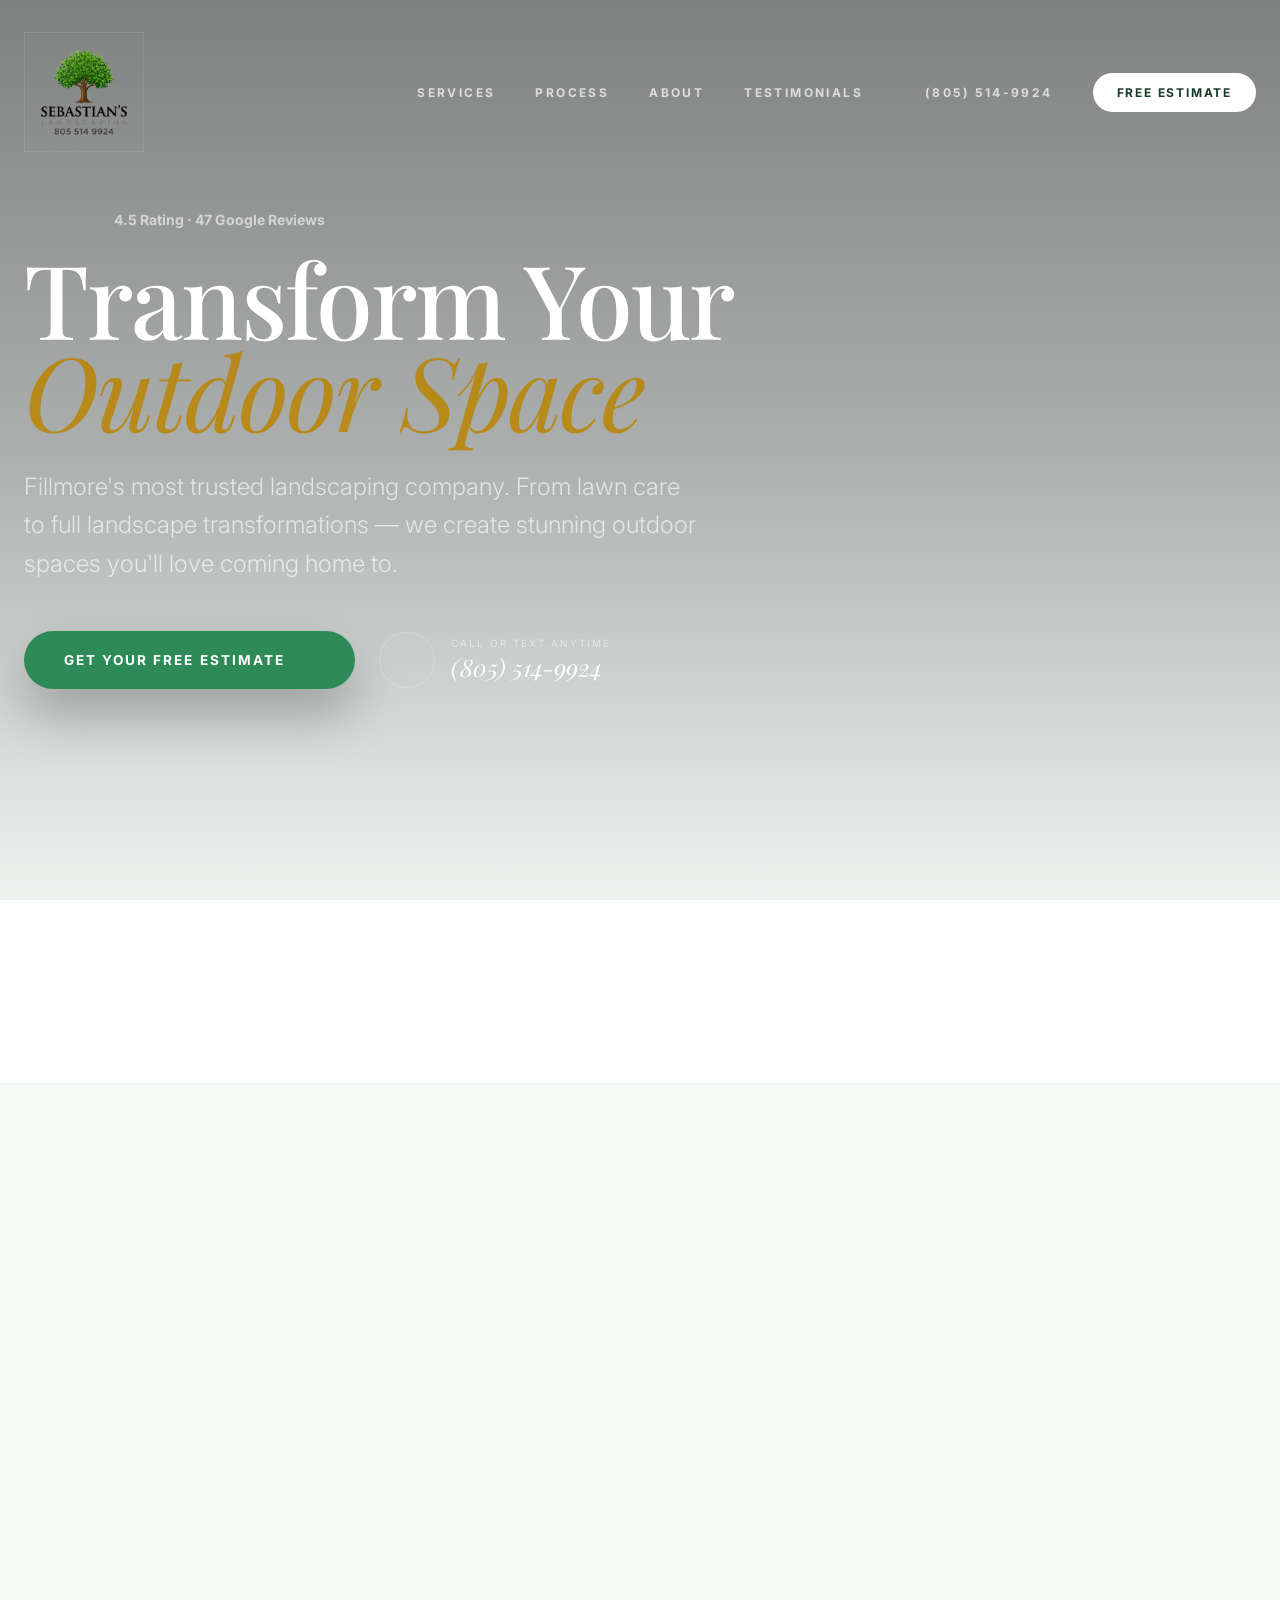
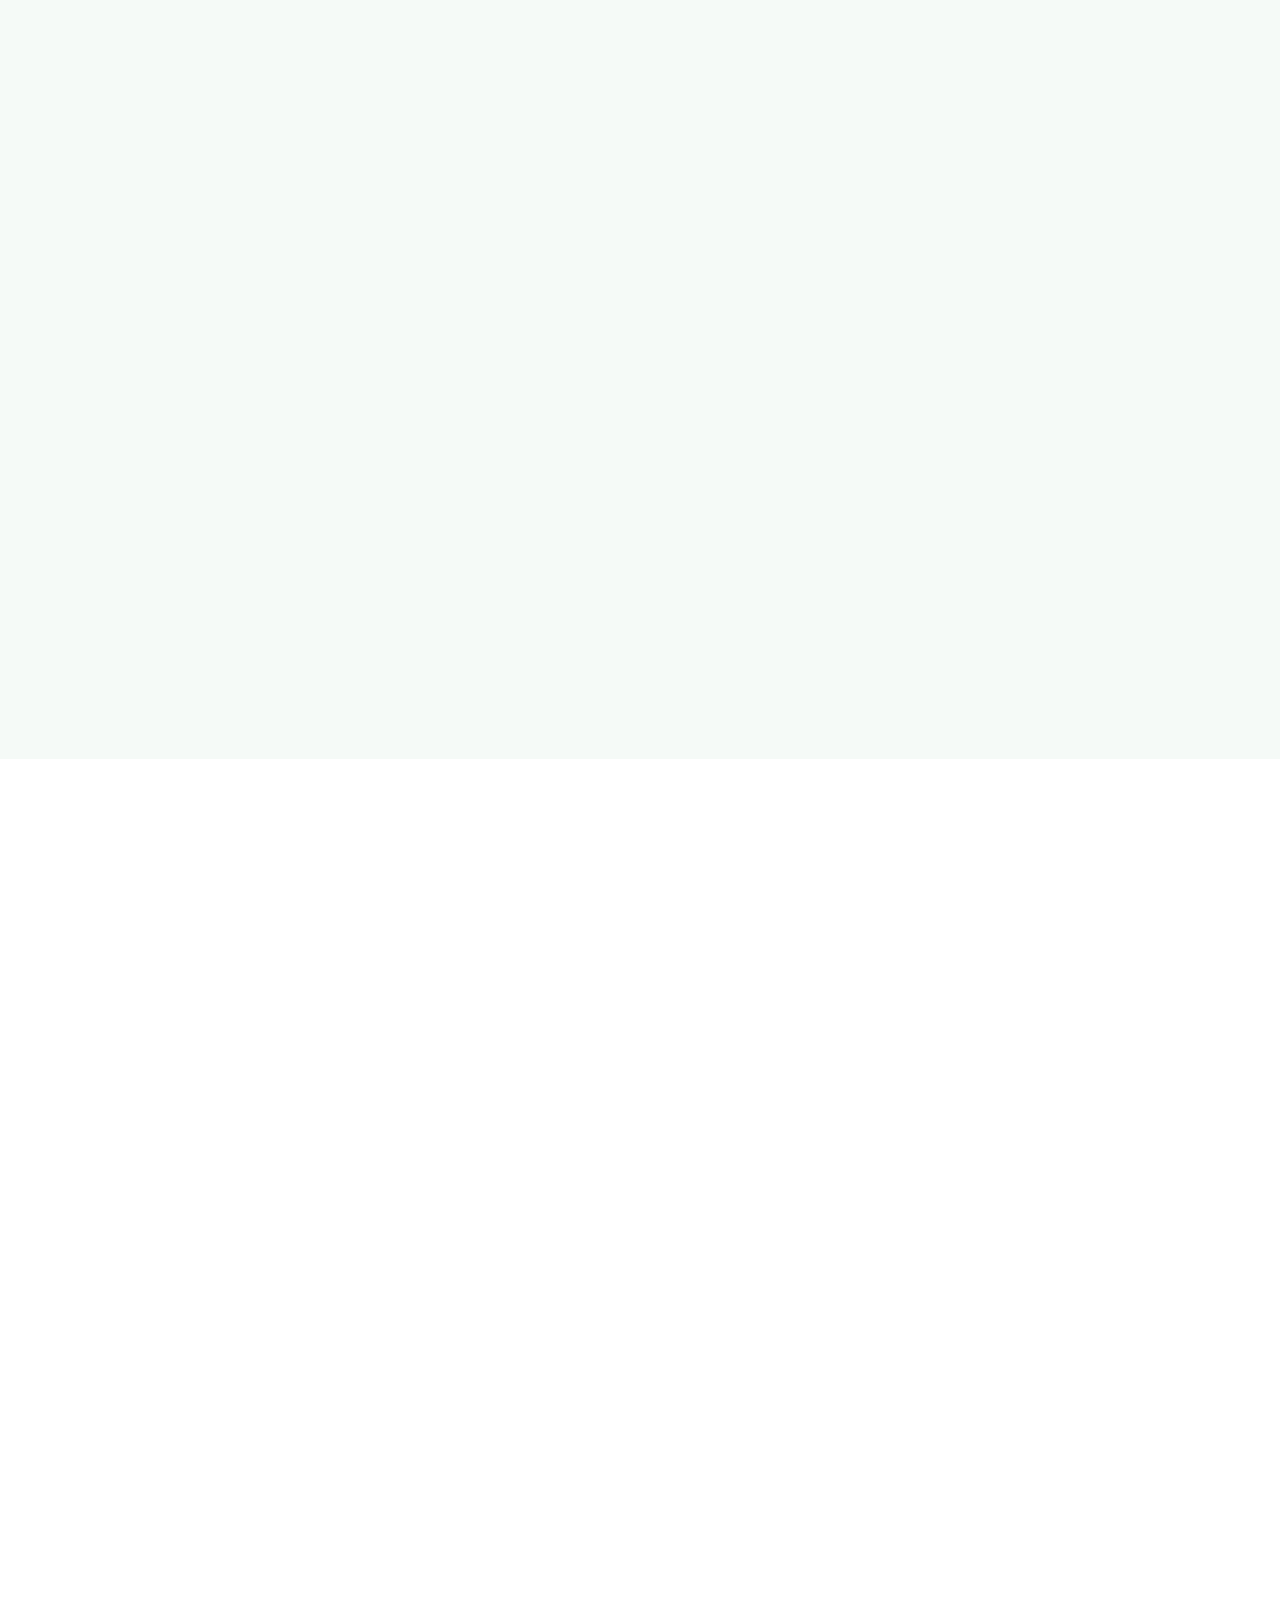
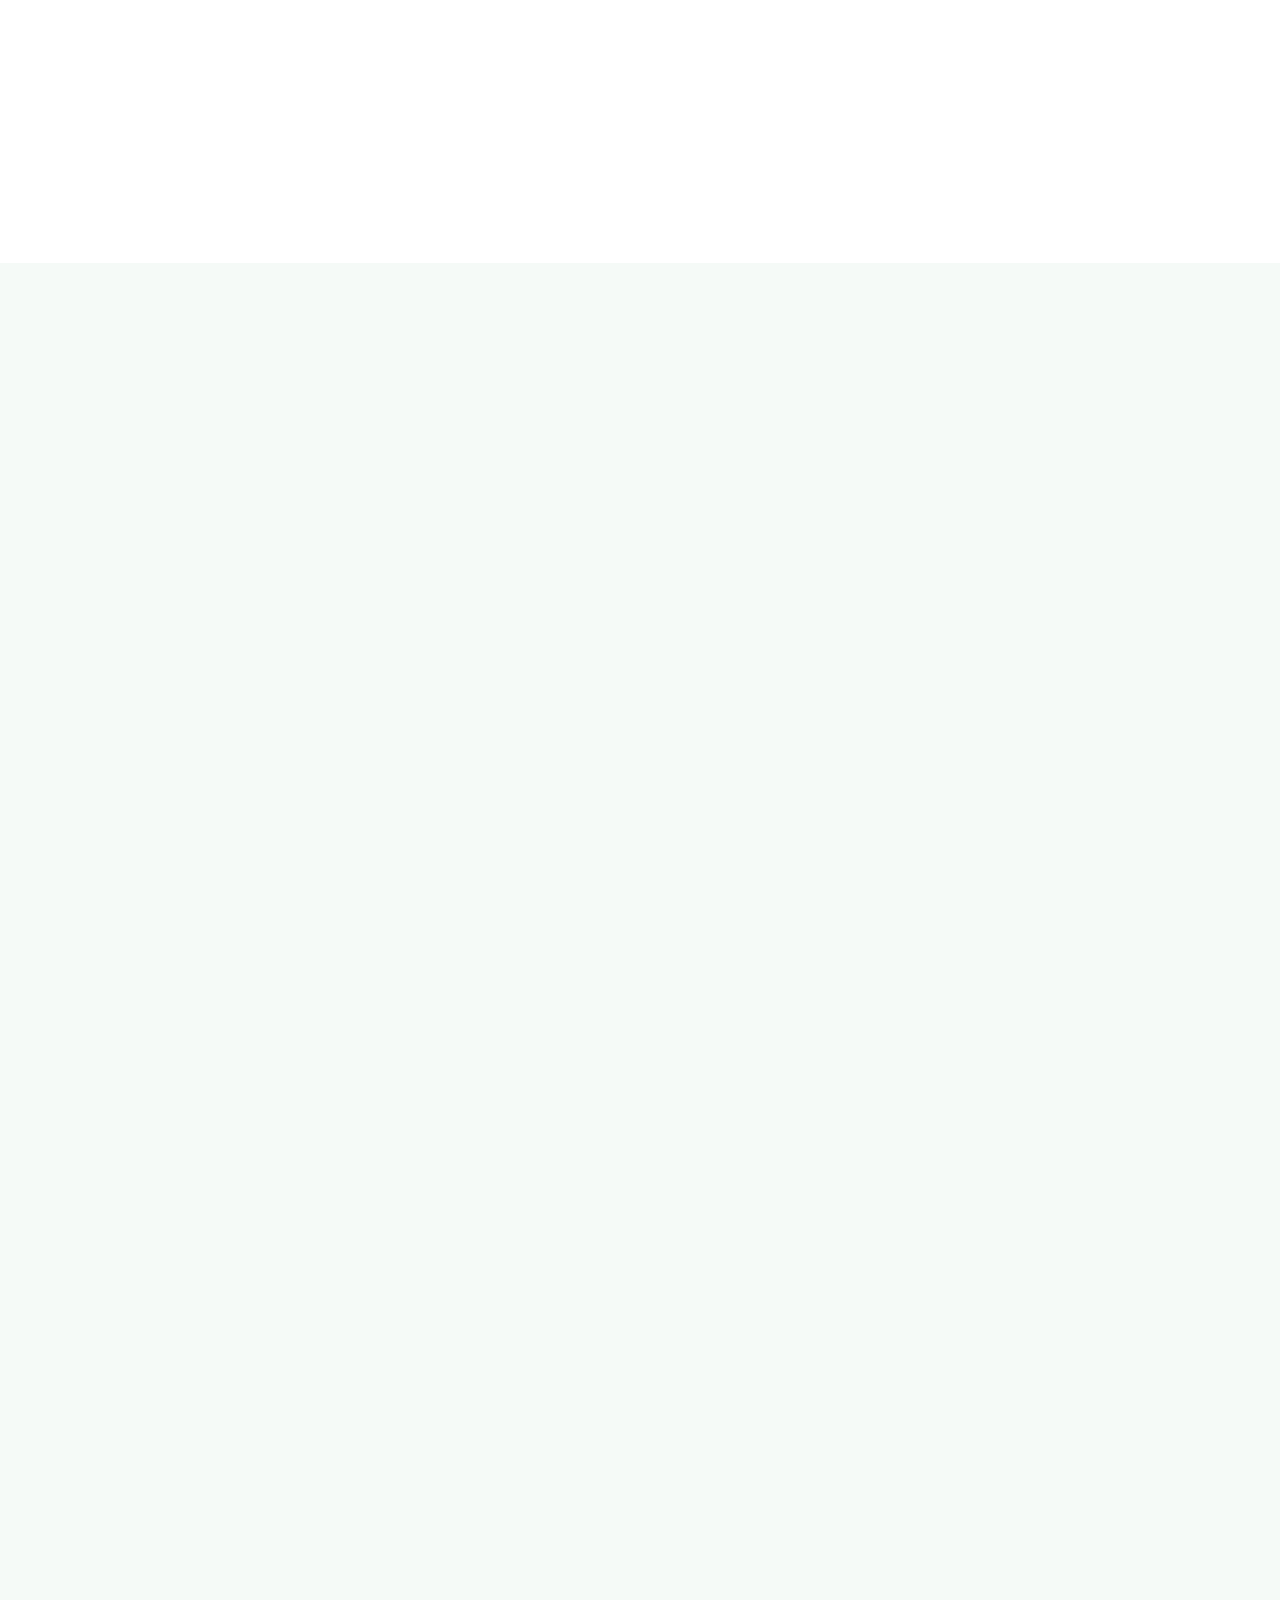
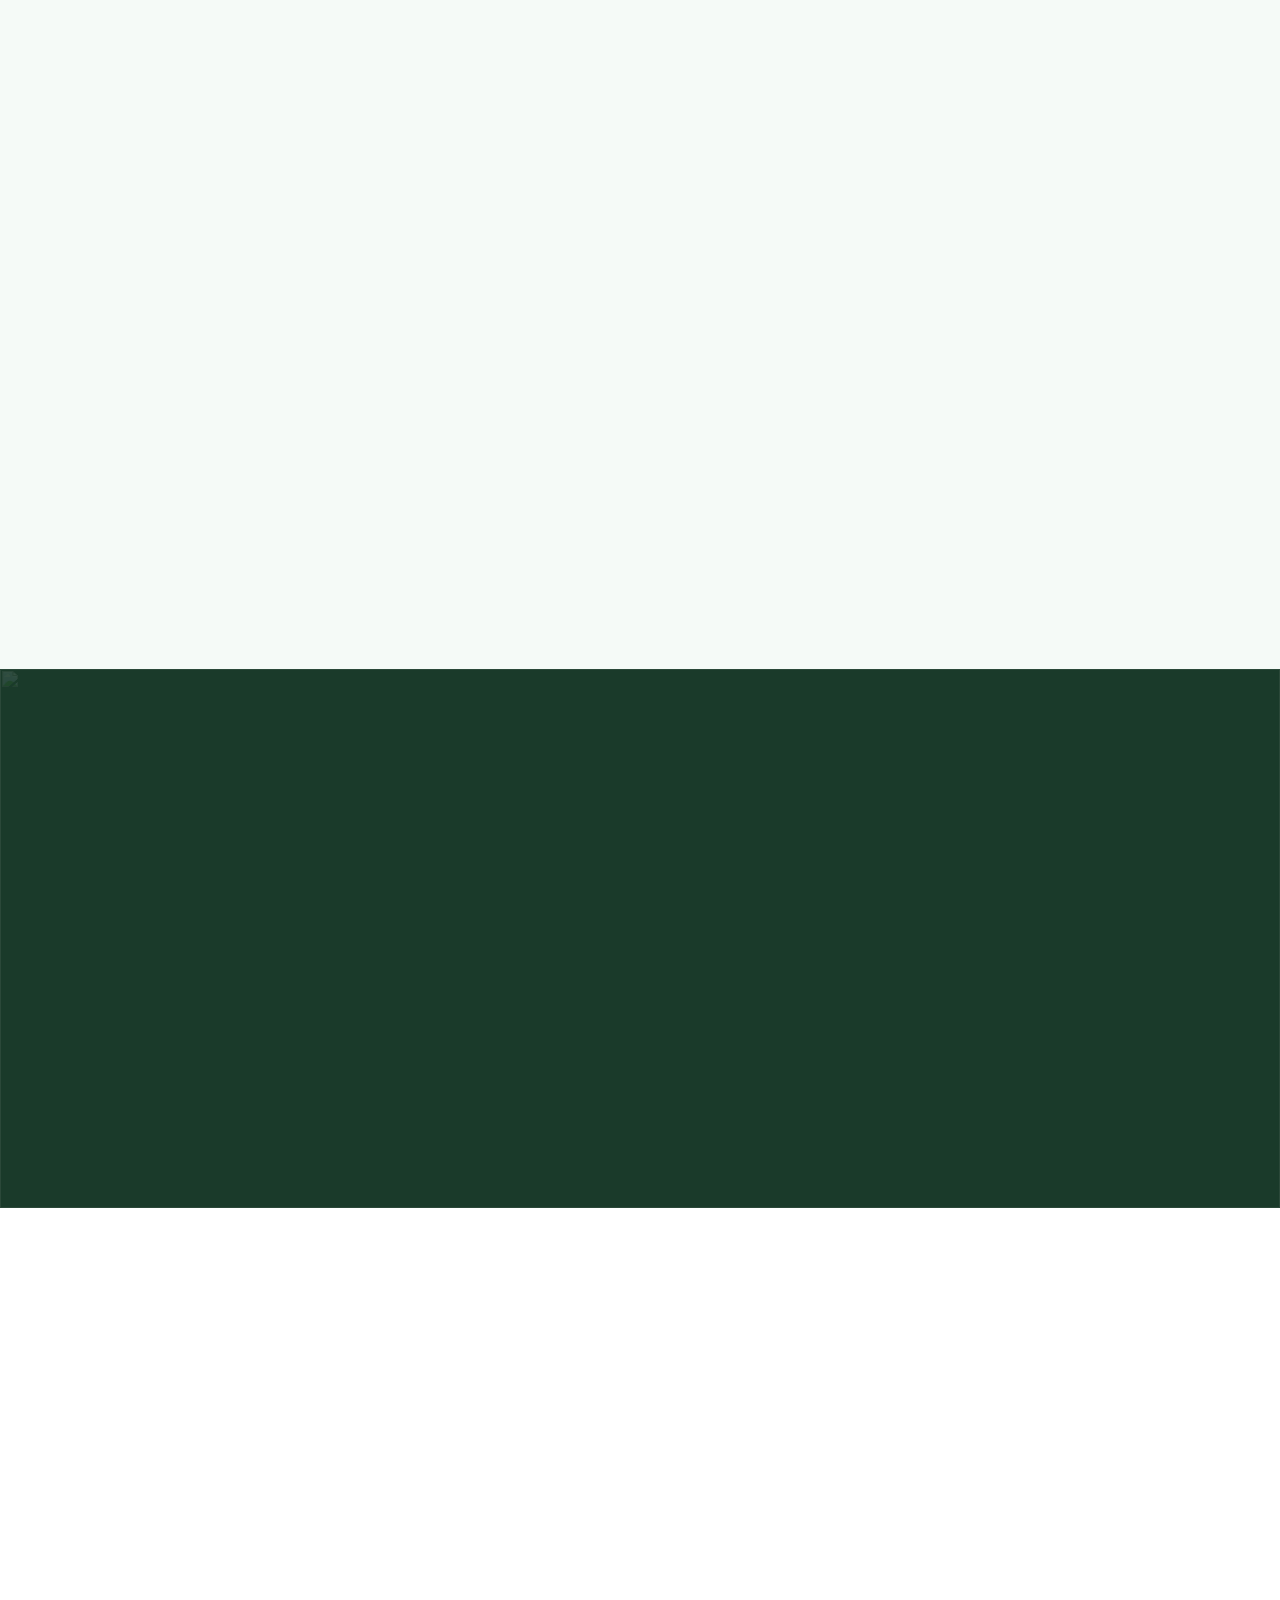
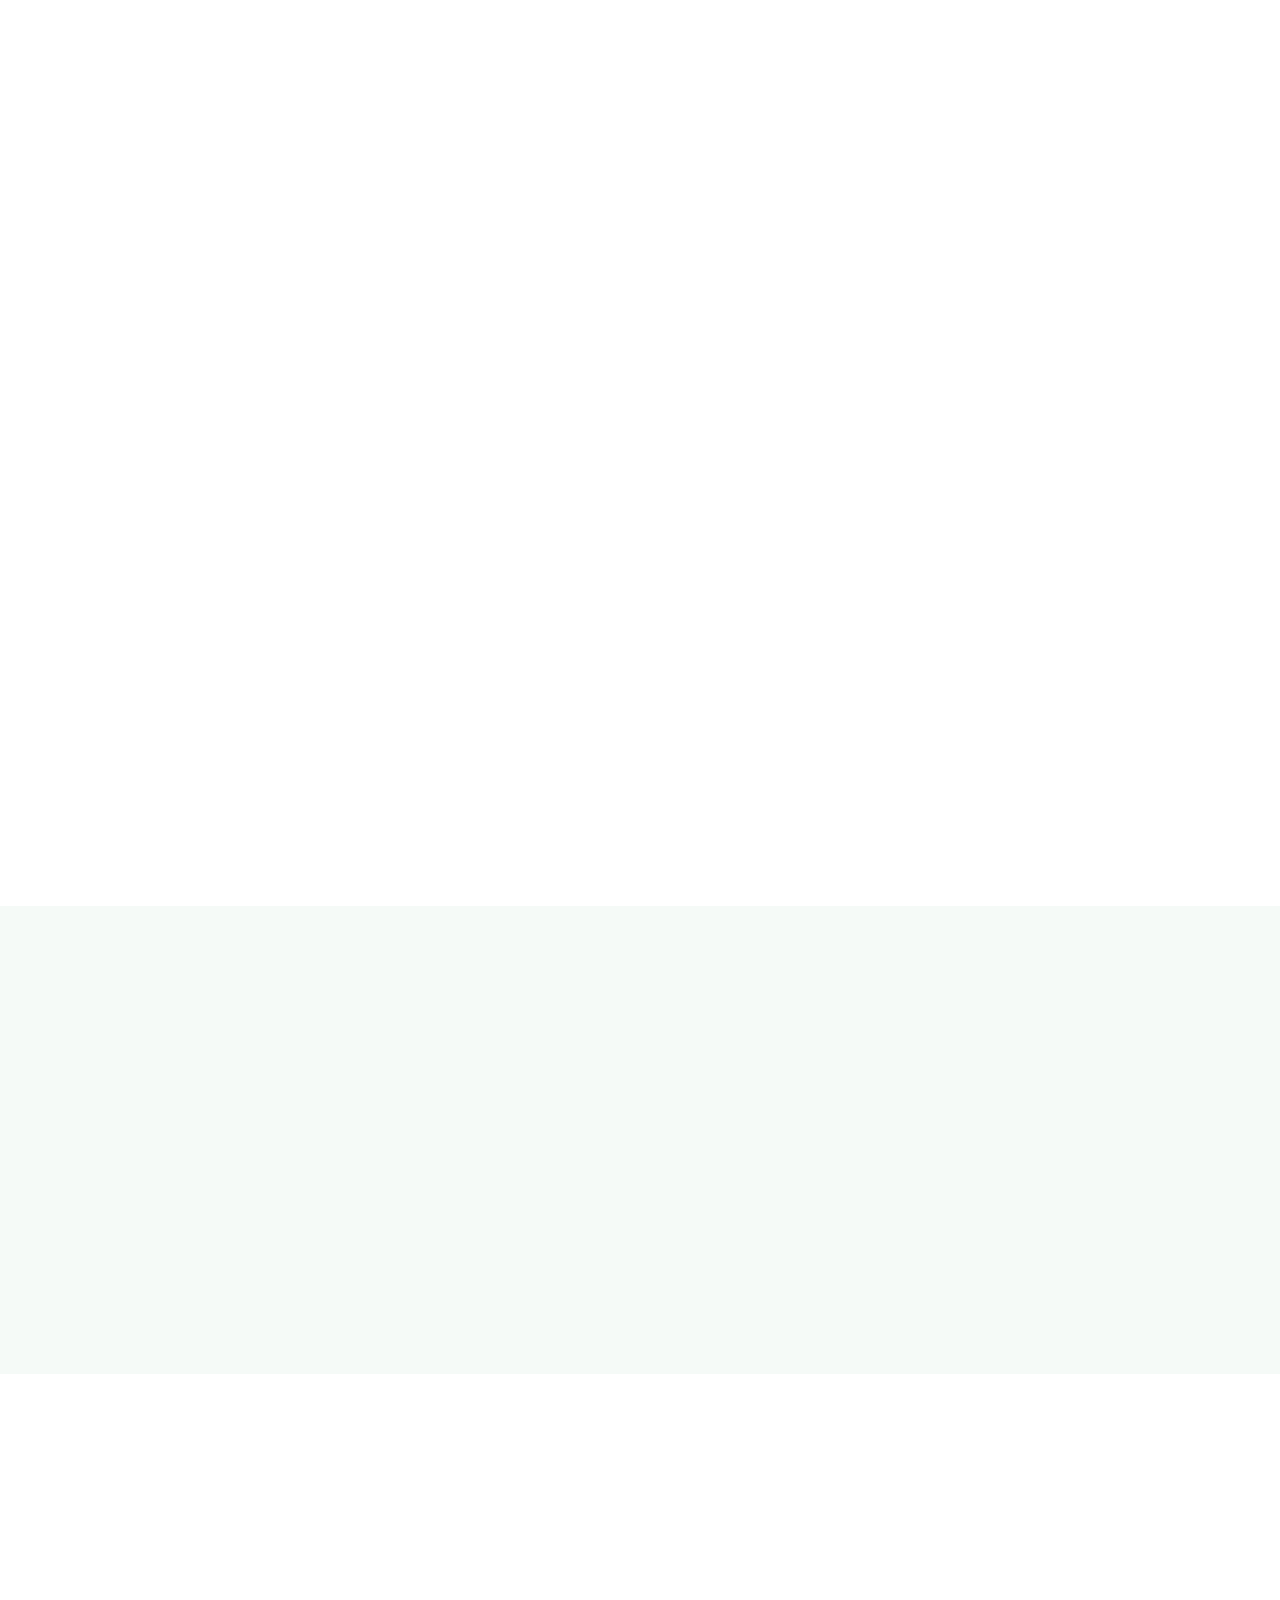
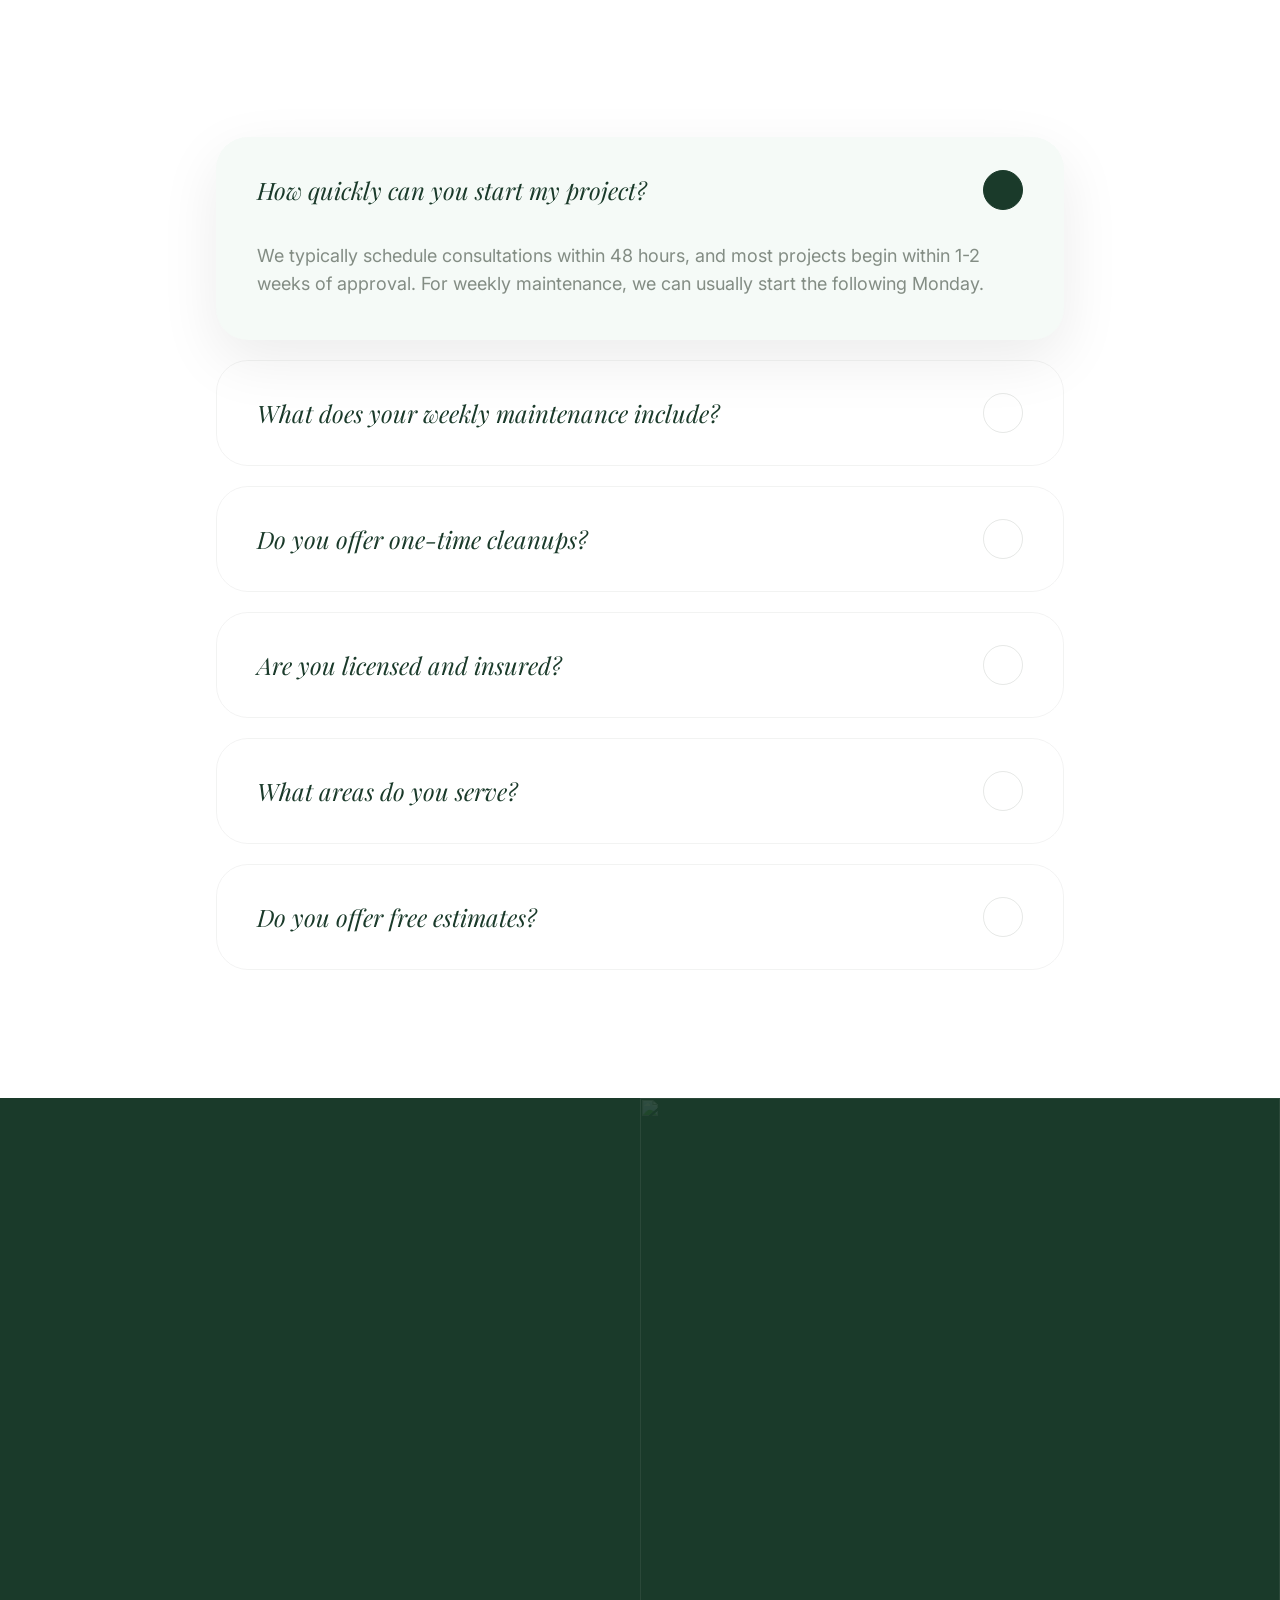
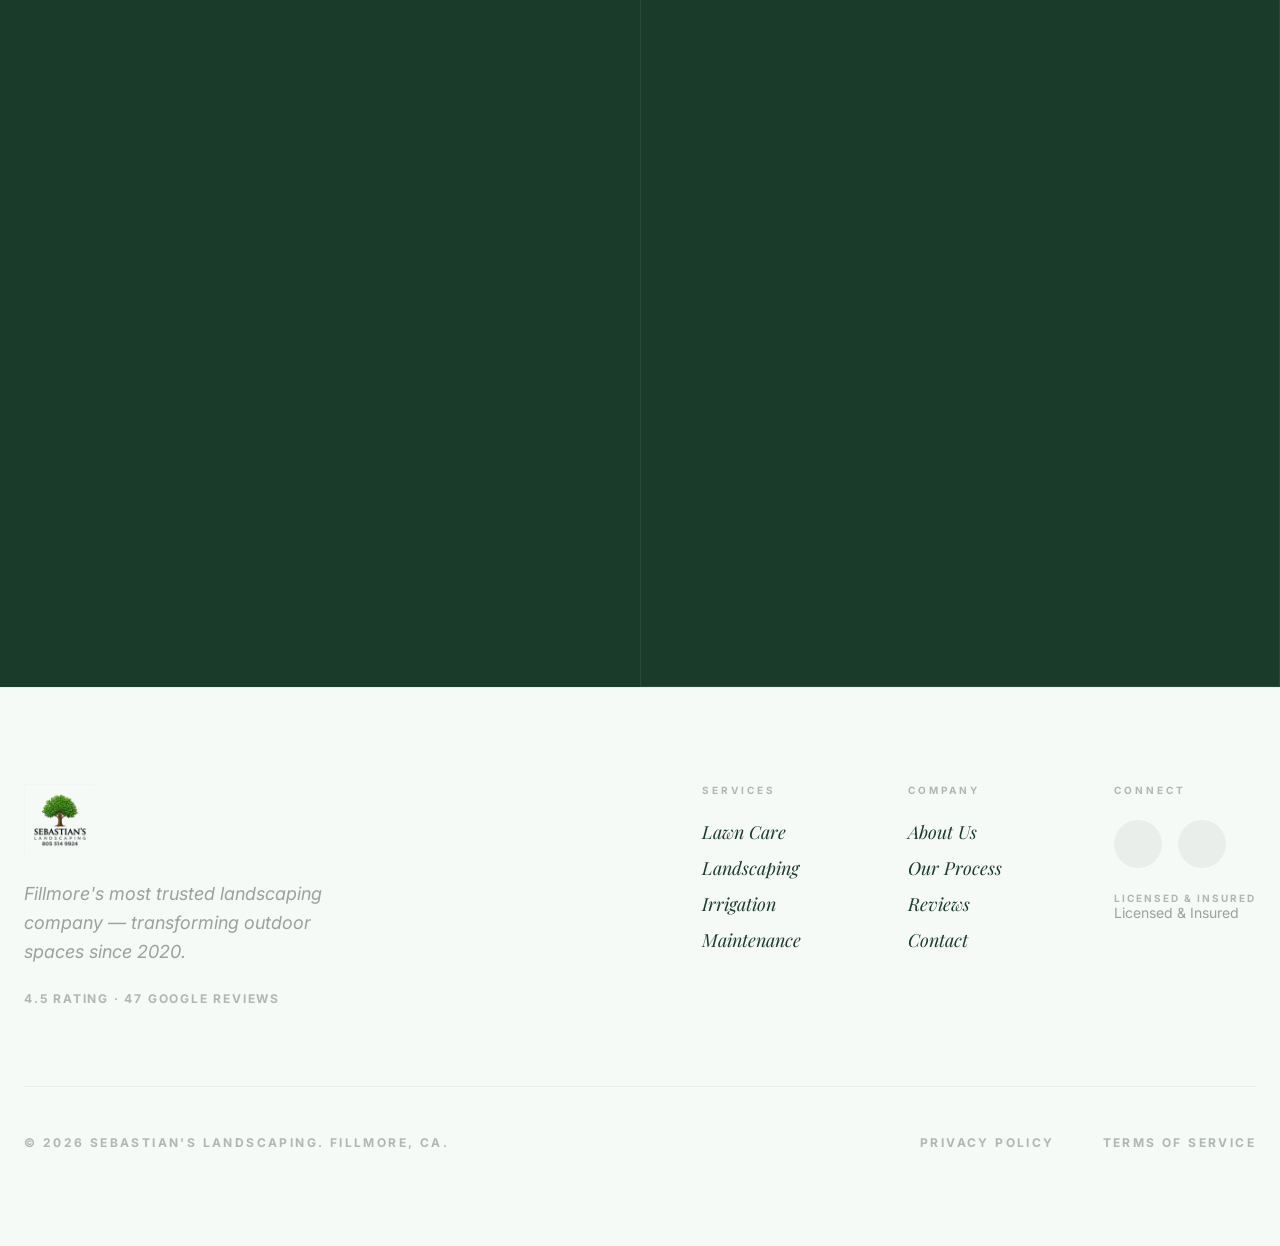
==== commit 677f3499: "Logo: bigger (120px)" ====
--- a/index.html
+++ b/index.html
@@ -306,14 +306,14 @@
     }
 
     .nav-logo-img {
-        height: 80px;
+        height: 120px;
         width: auto;
         object-fit: contain;
         transition: all .5s
     }
 
     .navbar.scrolled .nav-logo-img {
-        height: 56px
+        height: 72px
     }
 
     .nav-links {
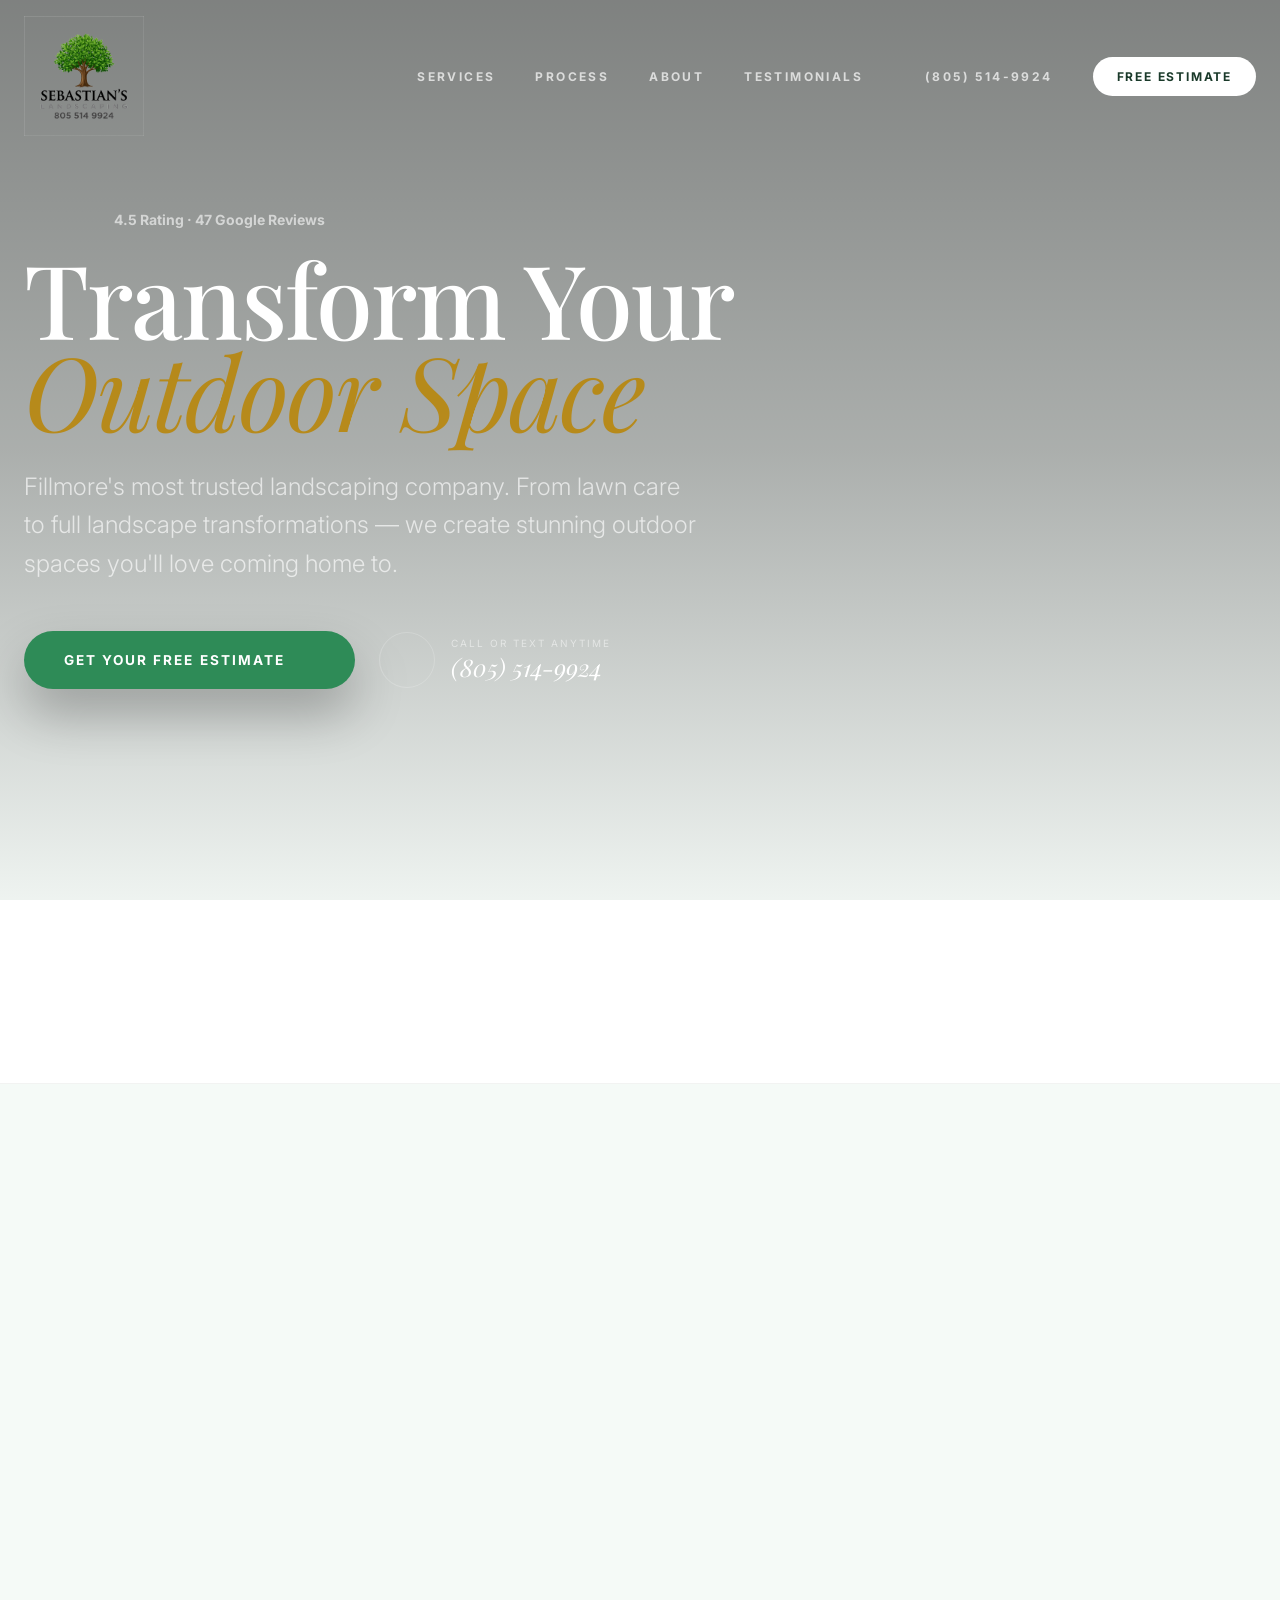
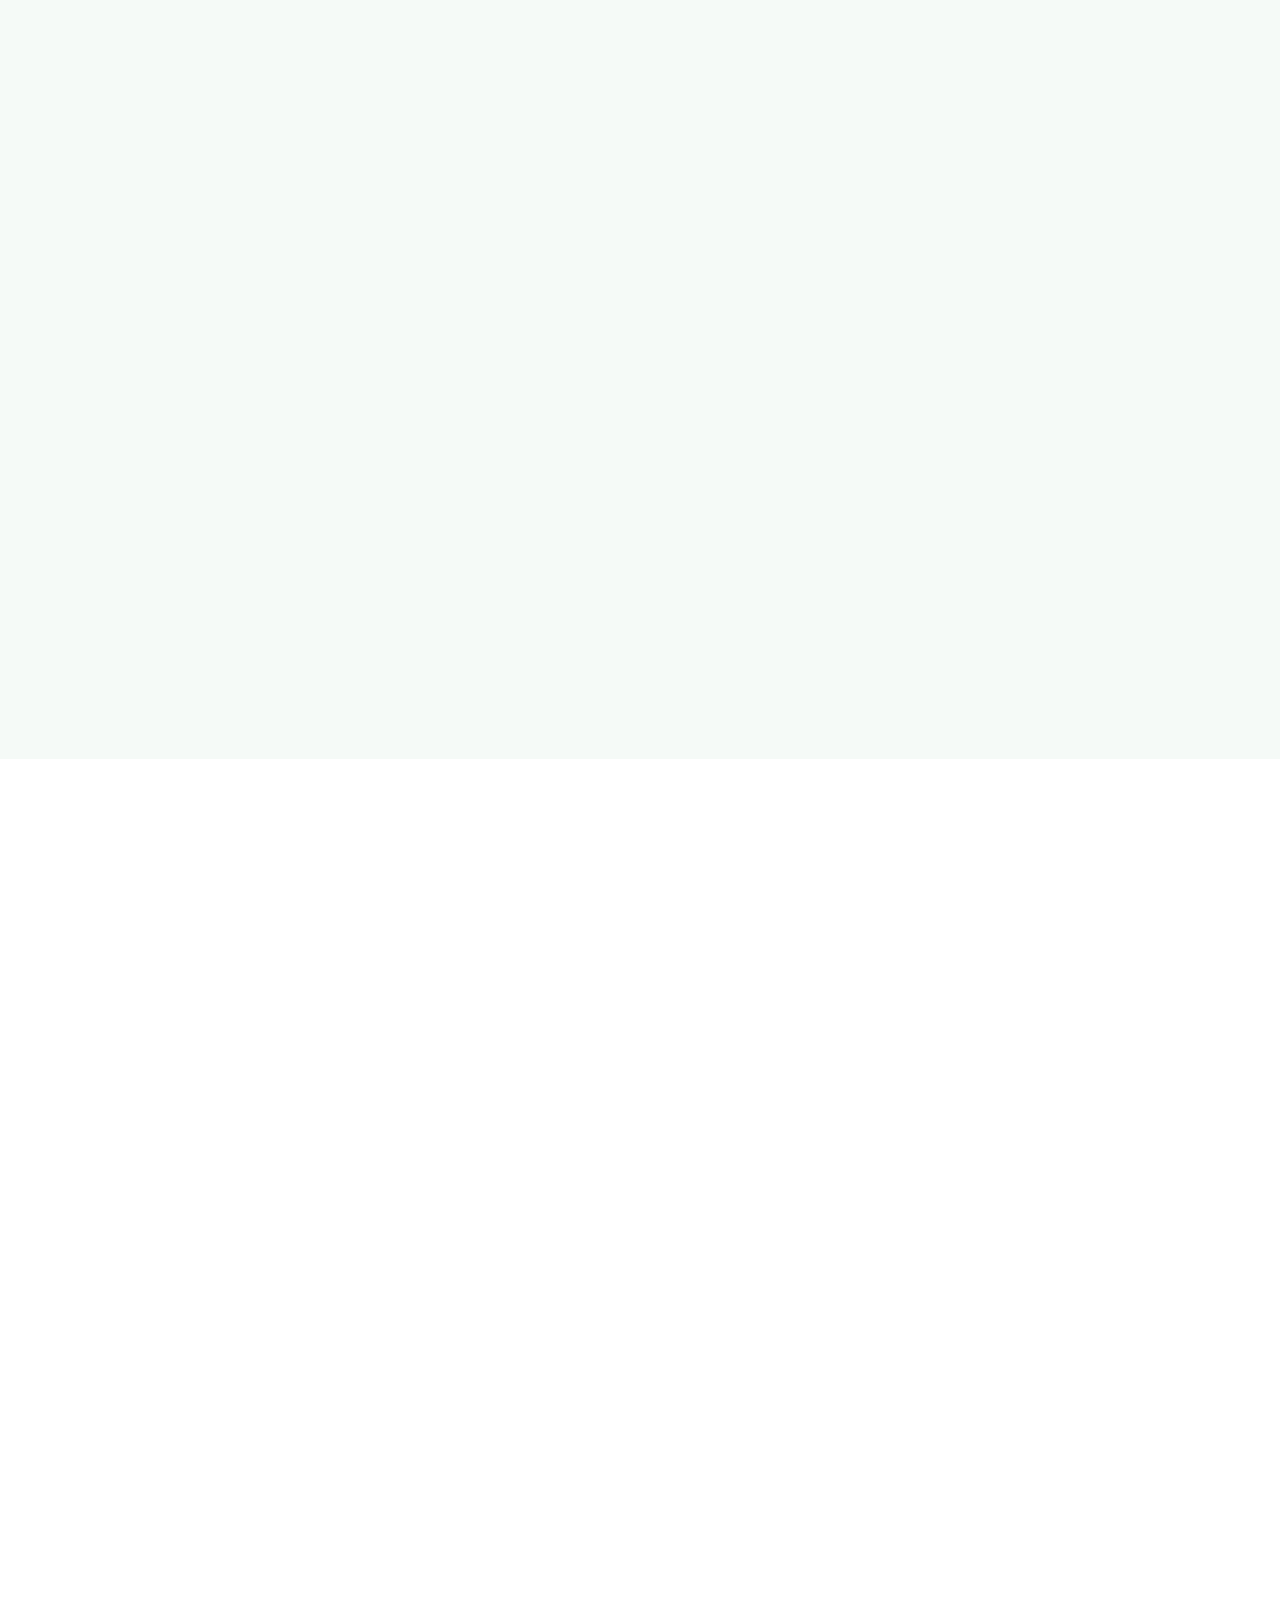
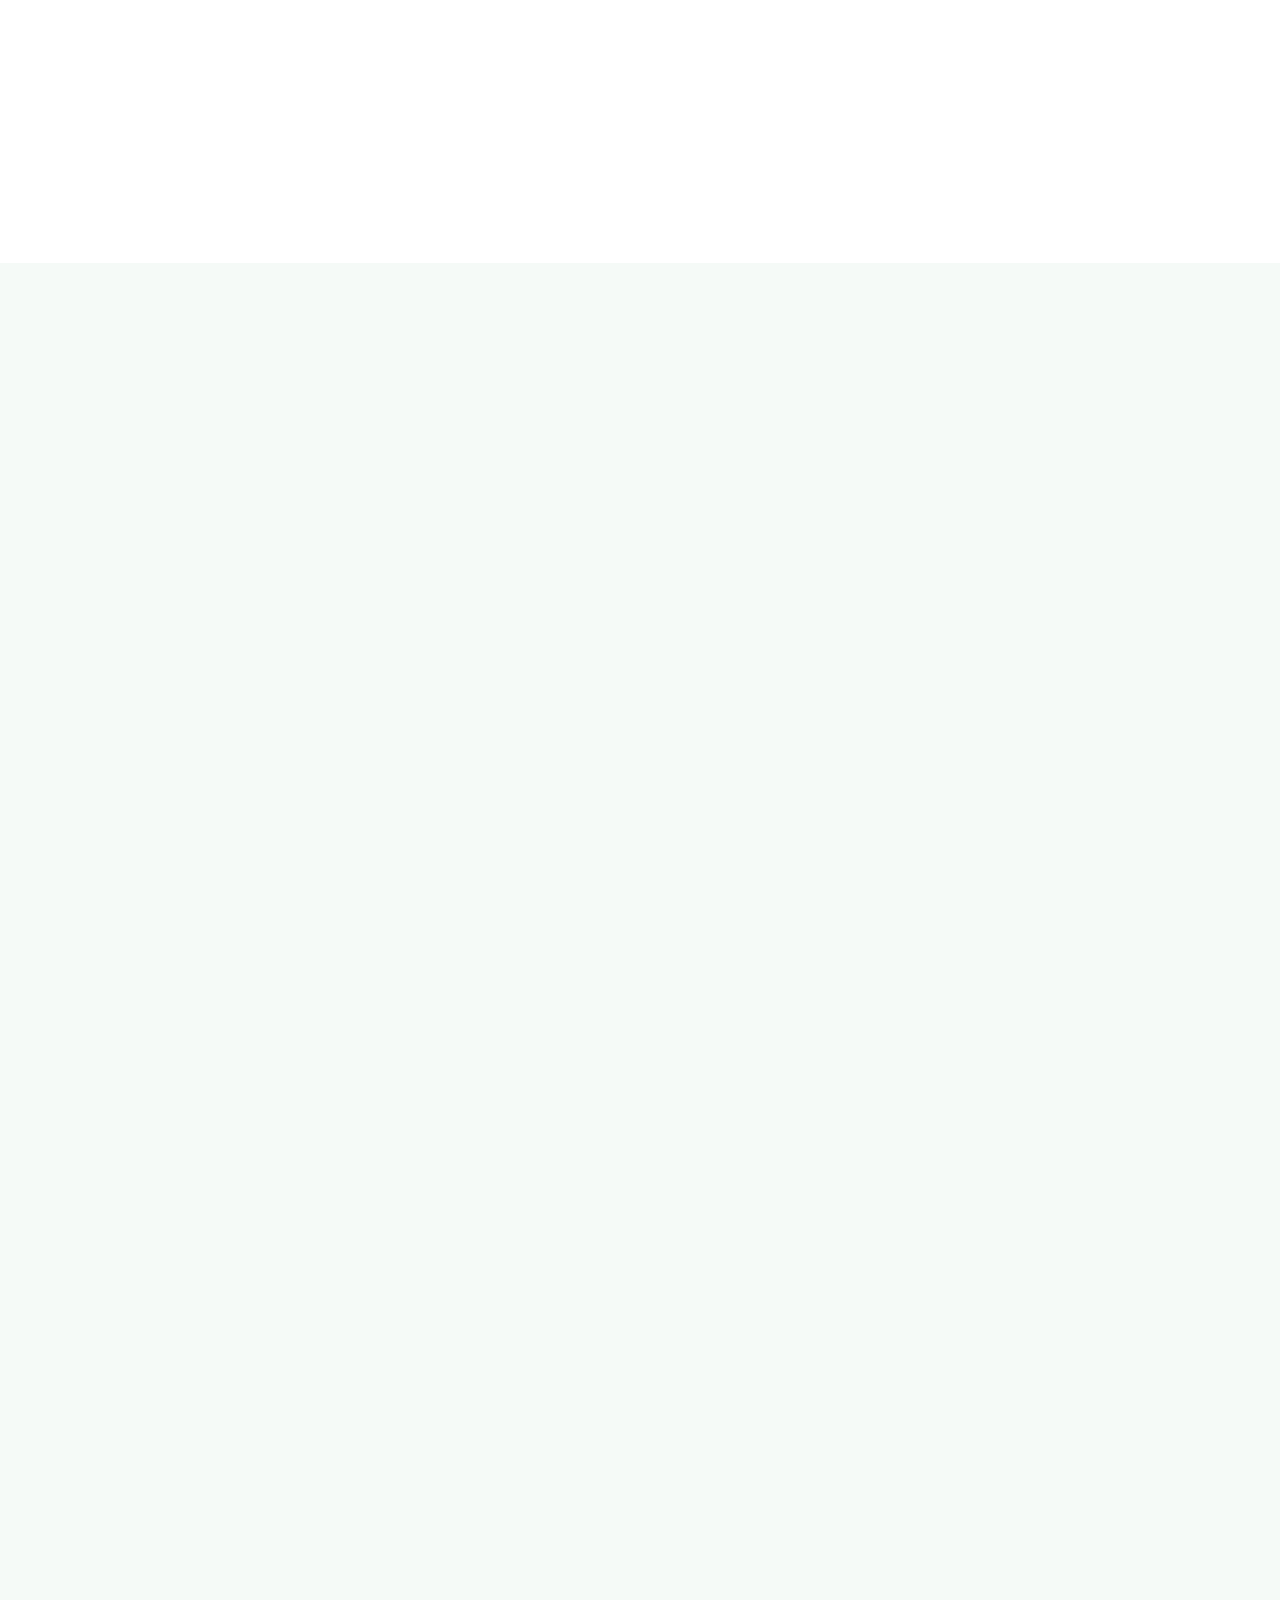
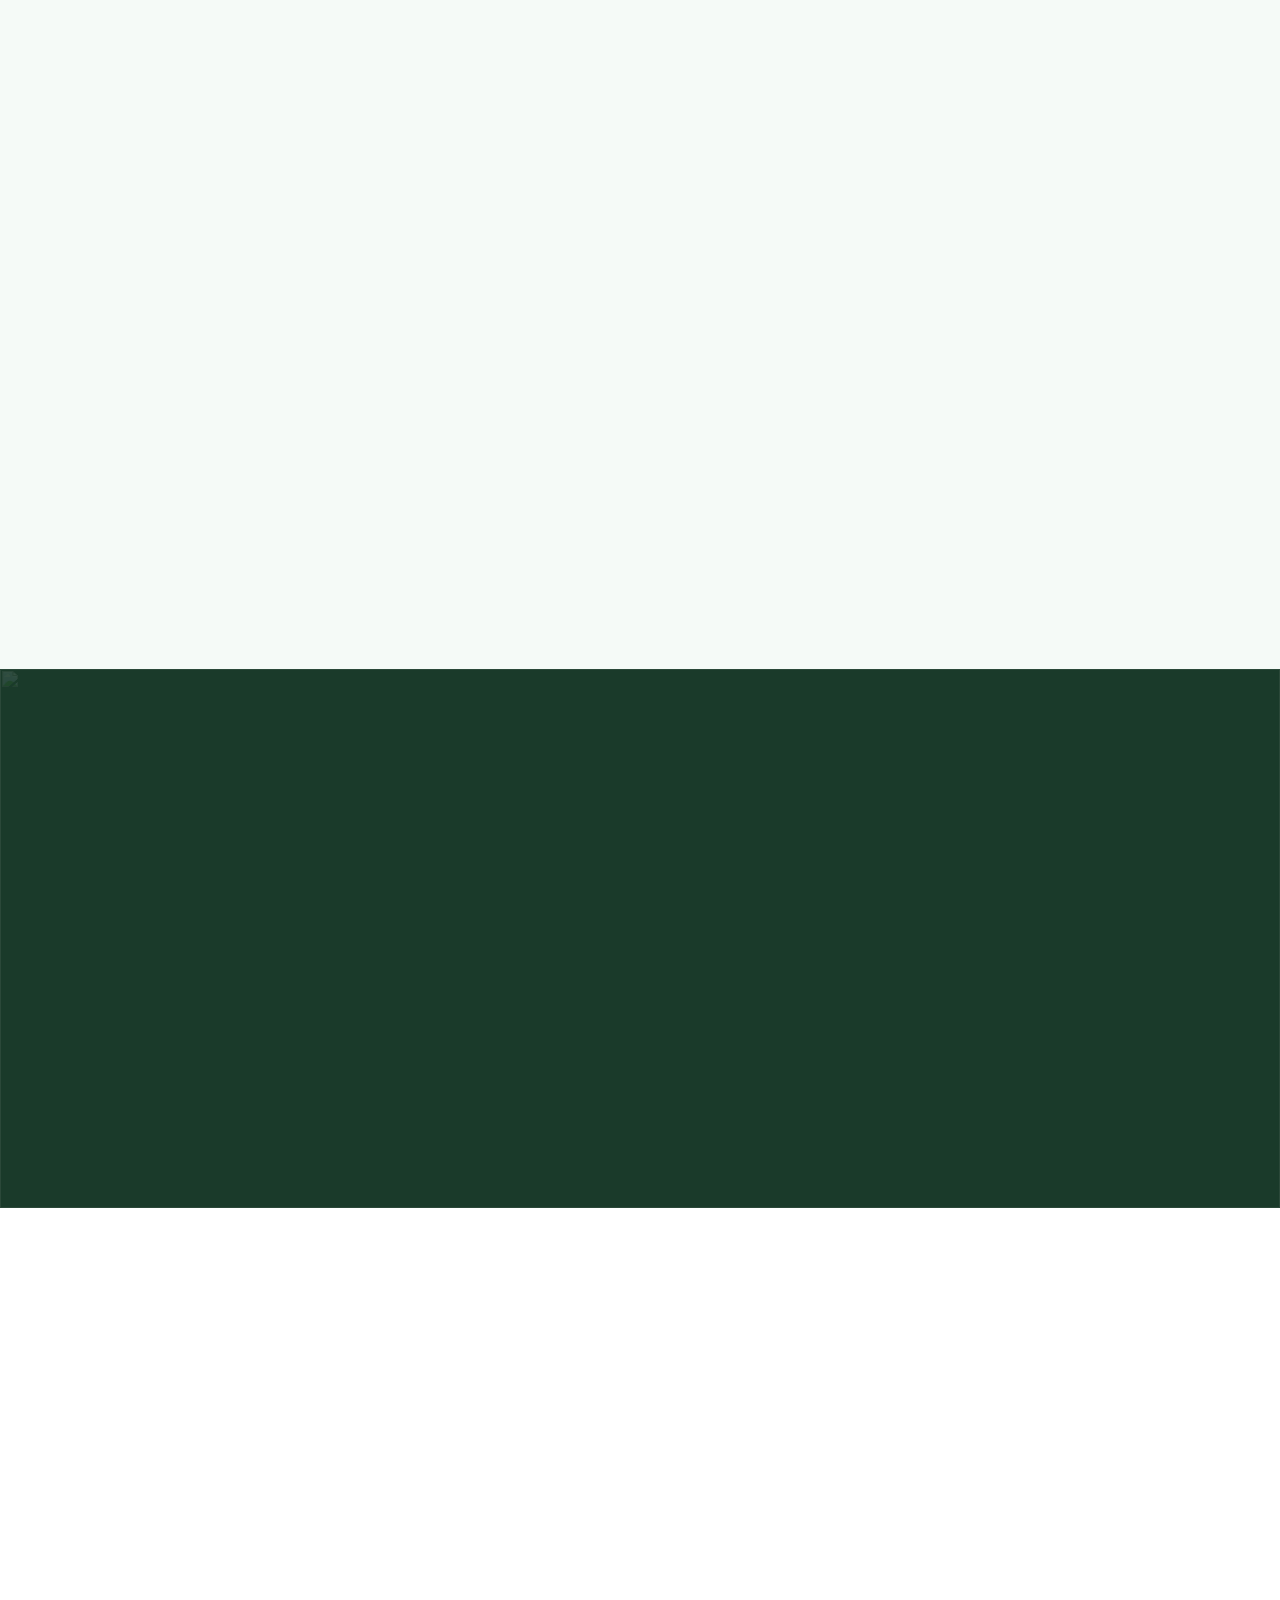
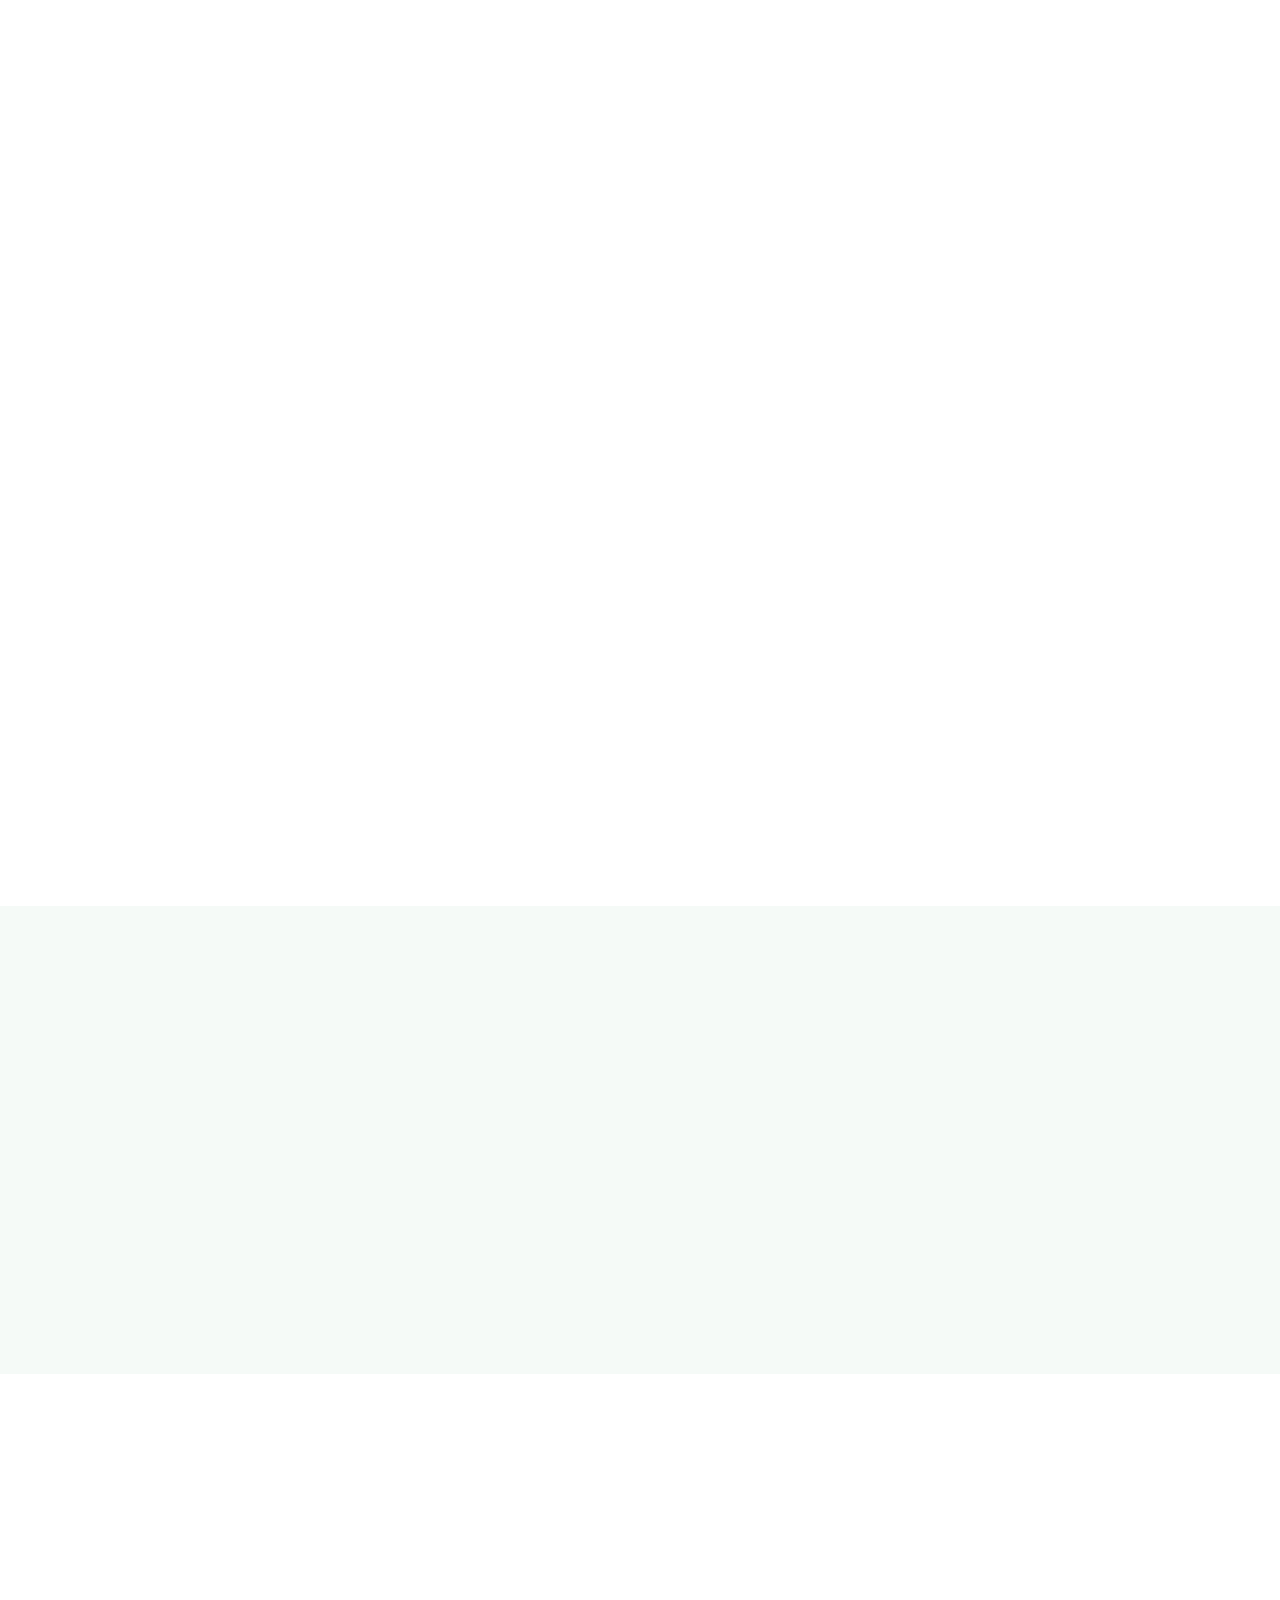
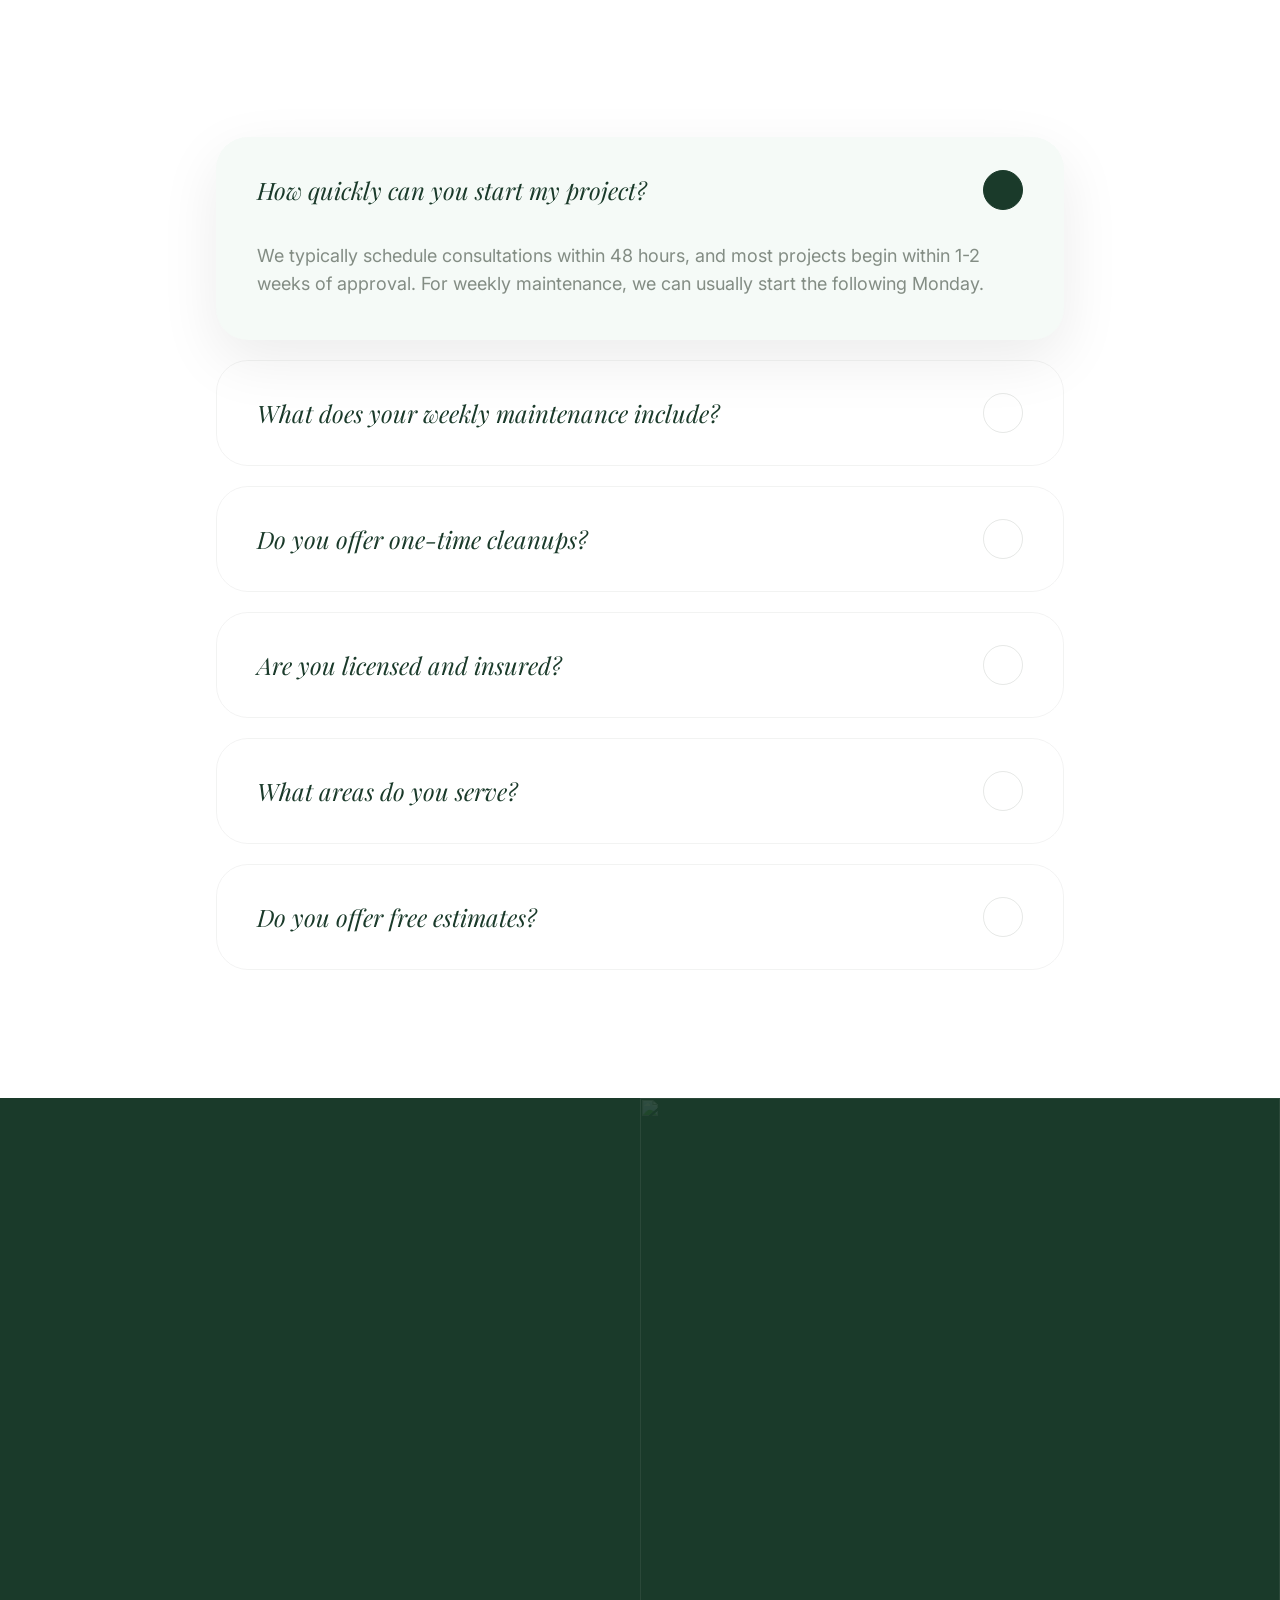
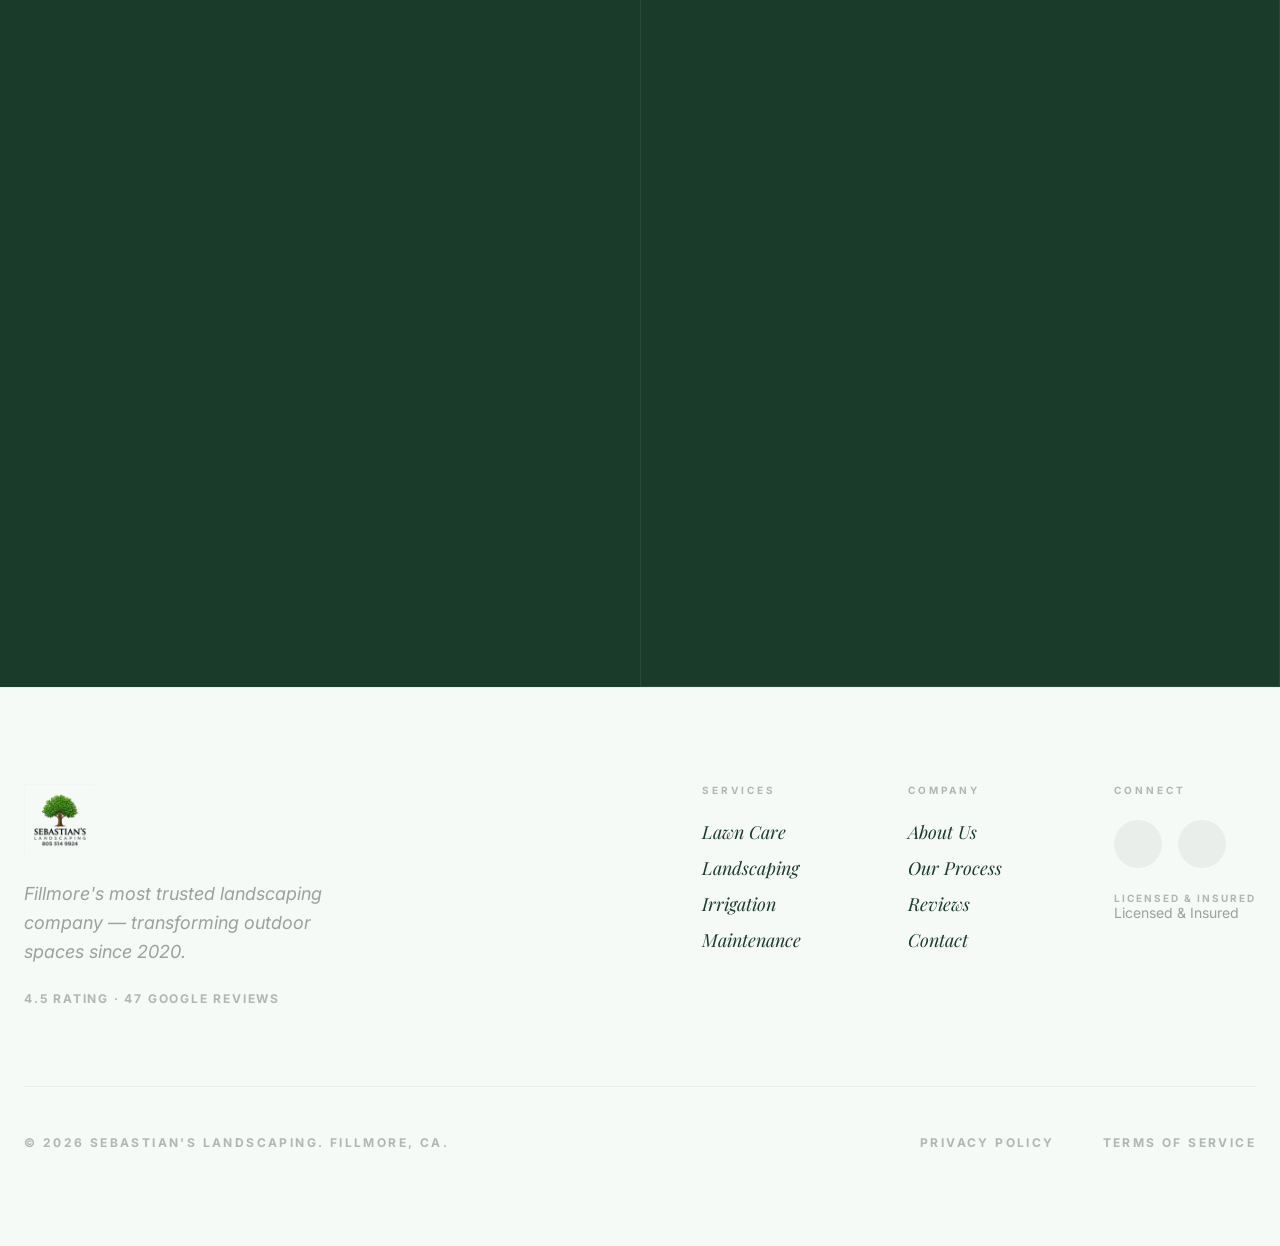
==== commit e27706e5: "Move logo up: reduce navbar padding so logo doesn't block stars" ====
--- a/index.html
+++ b/index.html
@@ -275,14 +275,14 @@
         width: 100%;
         z-index: 50;
         transition: all .5s;
-        padding: 2rem 0
+        padding: 1rem 0
     }
 
     .navbar.scrolled {
         background: rgba(252, 250, 247, .9);
         backdrop-filter: blur(16px);
         -webkit-backdrop-filter: blur(16px);
-        padding: 1rem 0;
+        padding: .5rem 0;
         box-shadow: 0 1px 3px rgba(0, 0, 0, .05)
     }
 
@@ -1960,13 +1960,36 @@
             if (!wasOpen) { el.classList.add('open'); el.querySelector('.faq-btn').setAttribute('aria-expanded', 'true') }
         }
 
-        // Form handler
+        // Form handler — sends to FormSubmit.co → drakeopsmith@gmail.com
         window.handleFormSubmit = function (e) {
             e.preventDefault();
             var form = document.getElementById('contactForm');
             var success = document.getElementById('formSuccess');
-            form.style.display = 'none';
-            success.style.display = 'block';
+            var btn = form.querySelector('button[type="submit"]');
+            var originalText = btn.textContent;
+            btn.textContent = 'Sending...';
+            btn.disabled = true;
+
+            var formData = new FormData(form);
+            formData.append('_subject', 'New Lead from Sebastian\'s Landscaping Website');
+            formData.append('_template', 'table');
+            formData.append('_captcha', 'false');
+
+            fetch('https://formsubmit.co/ajax/drakeopsmith@gmail.com', {
+                method: 'POST',
+                headers: { 'Accept': 'application/json' },
+                body: formData
+            })
+                .then(function (response) { return response.json(); })
+                .then(function (data) {
+                    form.style.display = 'none';
+                    success.style.display = 'block';
+                })
+                .catch(function (error) {
+                    btn.textContent = originalText;
+                    btn.disabled = false;
+                    alert('Something went wrong. Please call us at (805) 514-9924 instead.');
+                });
         }
 
         // Scroll effects
